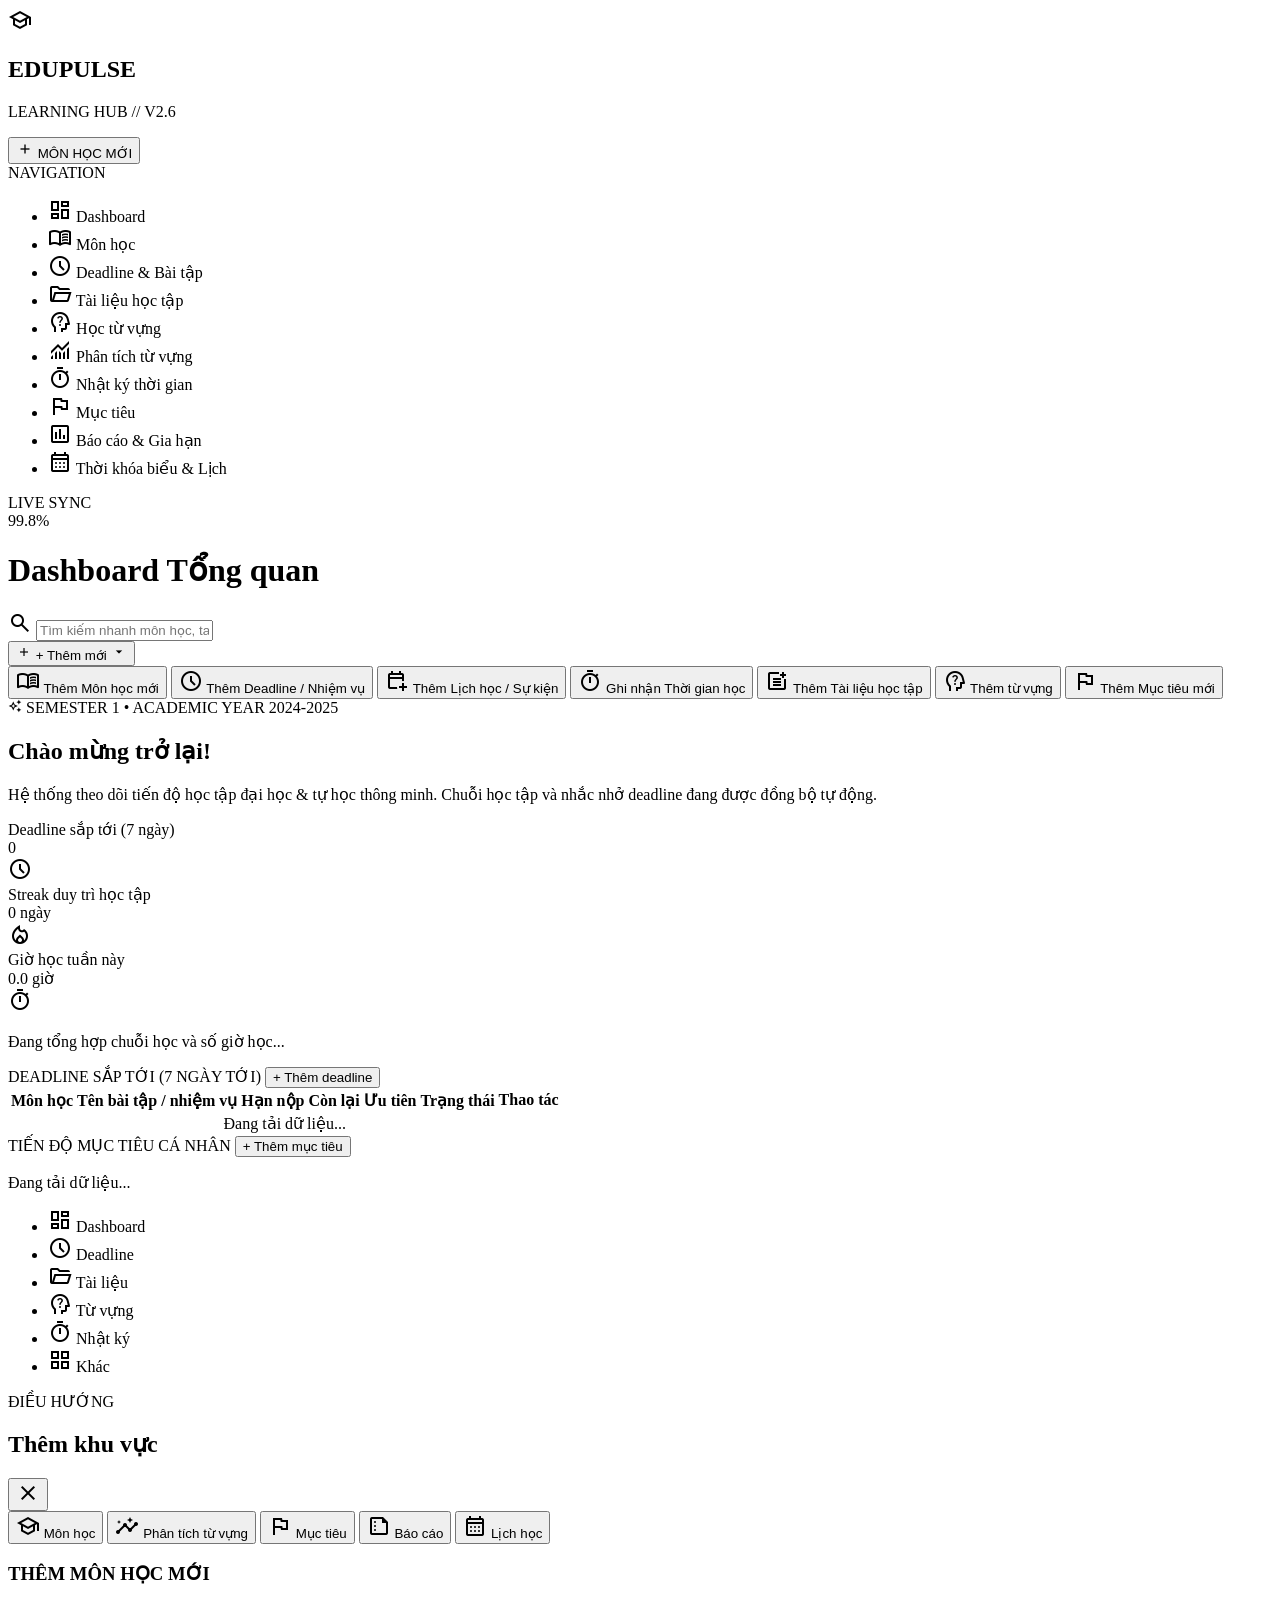
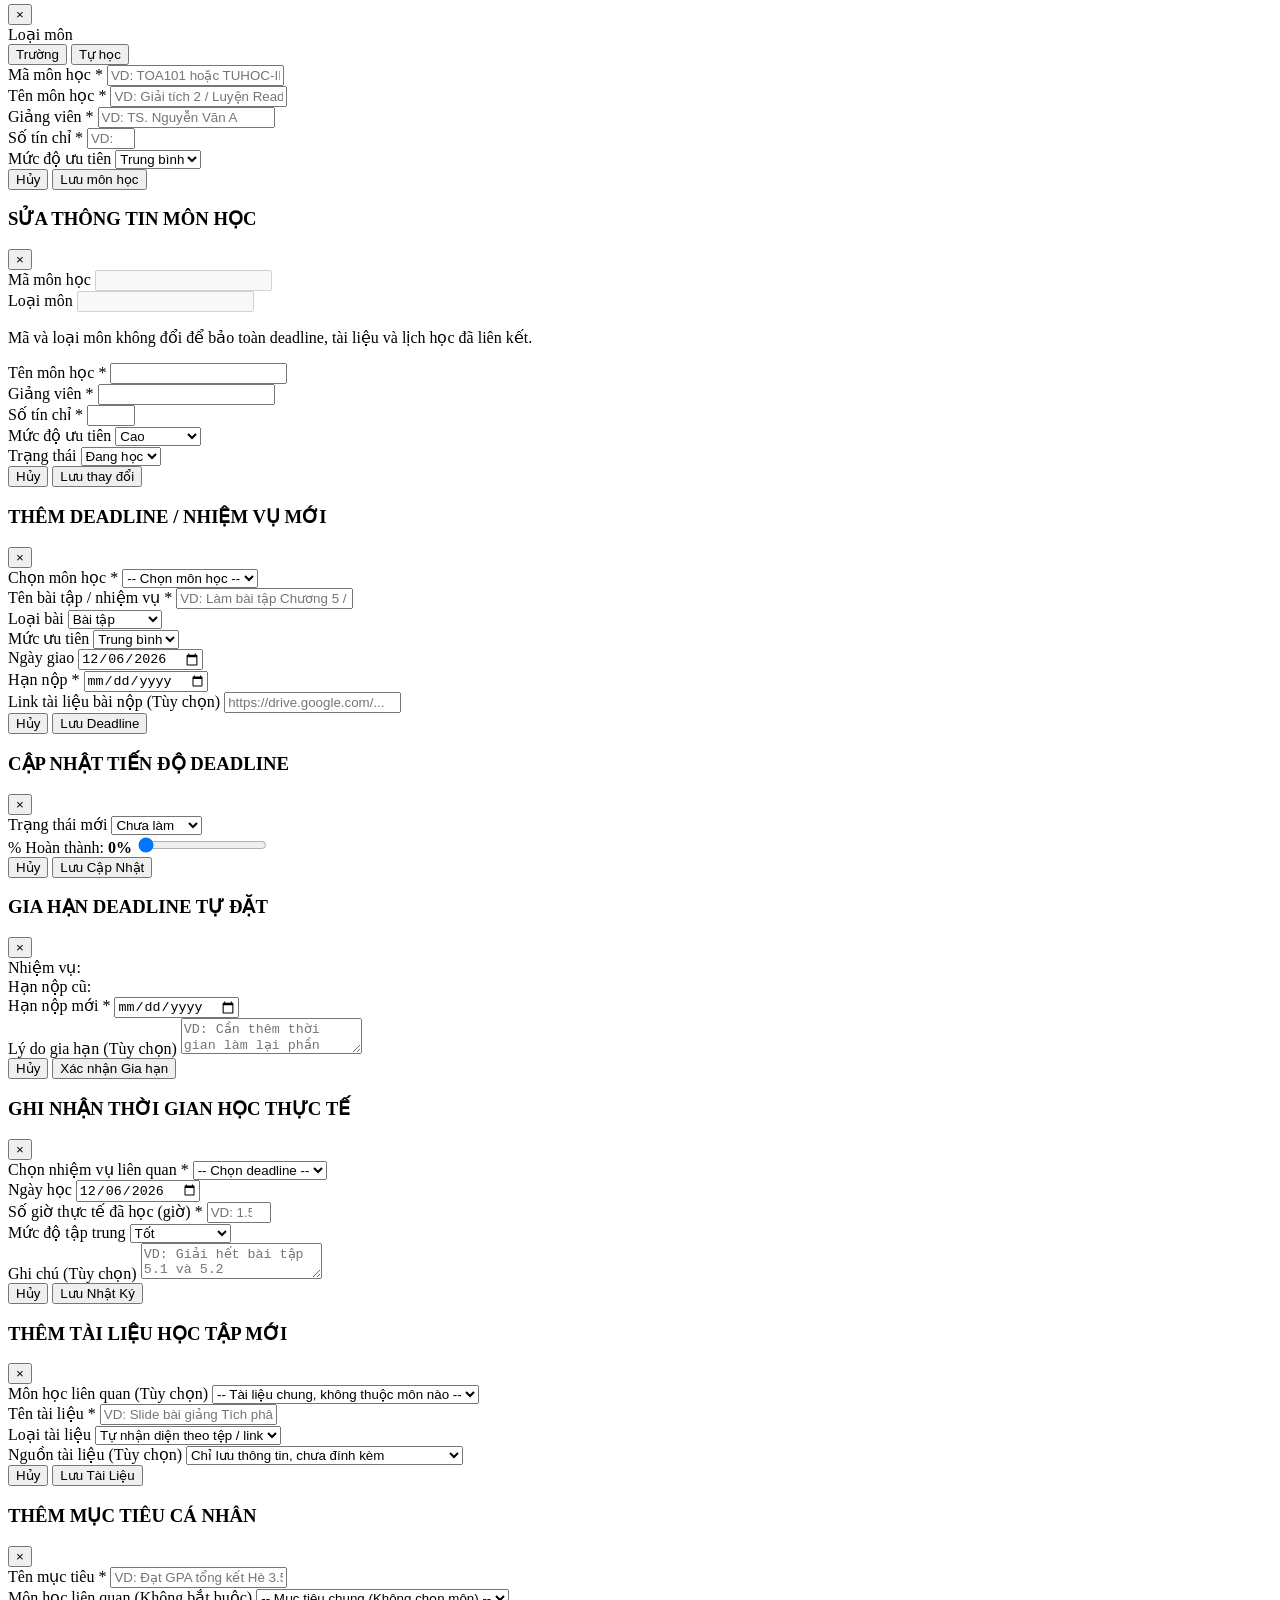
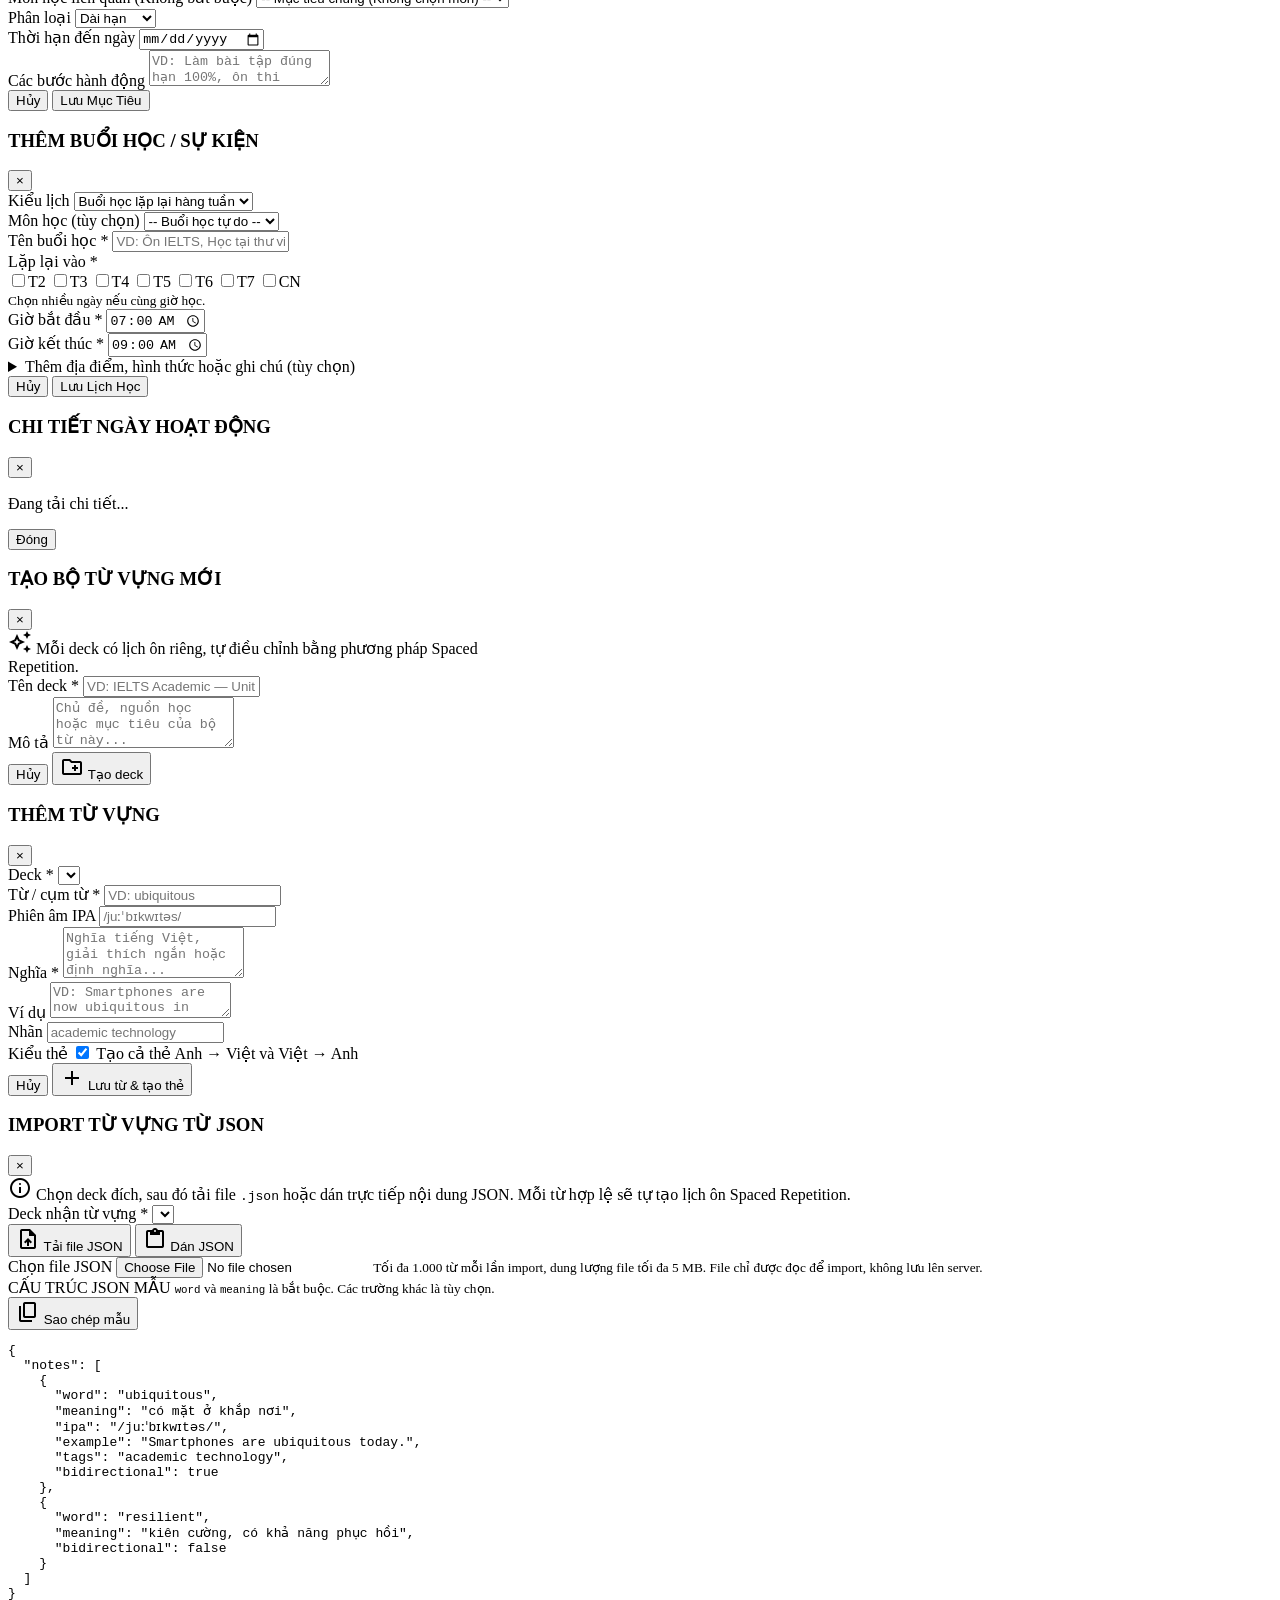
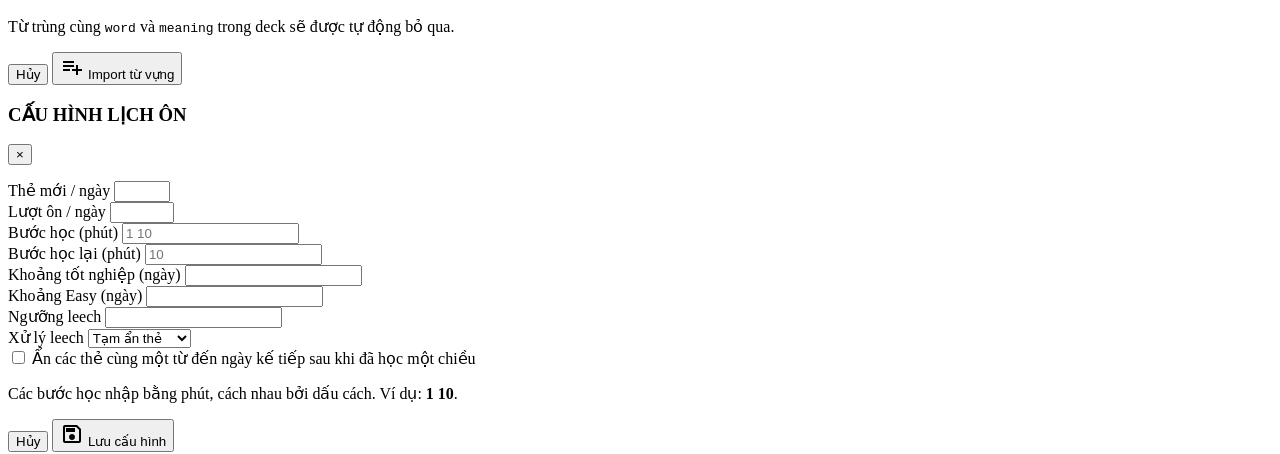
==== frontend/templates/index.html @ 9f2ef917 "feat: simplify weekly schedule planning" ====
<!DOCTYPE html>
<html class="dark" lang="vi">
<head>
  <meta charset="UTF-8">
  <meta name="viewport" content="width=device-width, initial-scale=1.0">
  <meta name="theme-color" content="#02040b">
  <meta name="apple-mobile-web-app-capable" content="yes">
  <title>EduPulse — Learning Hub & Study Manager</title>
  <meta name="description" content="Hệ thống quản lý môn học đại học, tự học, tiến độ deadline và thời khóa biểu thông minh.">

  <link rel="preconnect" href="https://fonts.googleapis.com">
  <link rel="preconnect" href="https://fonts.gstatic.com" crossorigin>
  <link href="https://fonts.googleapis.com/css2?family=Inter:wght@300;400;500;600;700;800&family=JetBrains+Mono:wght@400;500;600;700&display=swap" rel="stylesheet">
  <link href="https://fonts.googleapis.com/css2?family=Material+Symbols+Outlined:opsz,wght,FILL,GRAD@20..48,100..700,0..1,-50..200&display=swap" rel="stylesheet">

  <link rel="stylesheet" href="/static/css/style.css">
</head>
<body>

  <div id="app-container">
    <!-- Sidebar Navigation -->
    <aside class="sidebar">
      <!-- Brand Header -->
      <div class="sidebar-header">
        <div class="brand-badge">
          <span class="material-symbols-outlined">school</span>
        </div>
        <div class="brand-text">
          <h1>EDUPULSE</h1>
          <p>LEARNING HUB // V2.6</p>
        </div>
      </div>

      <!-- Quick Action Button in Sidebar -->
      <button class="sidebar-action-btn" onclick="openModal('modalAddMonHoc')">
        <span class="material-symbols-outlined" style="font-size:18px;">add</span>
        <span>MÔN HỌC MỚI</span>
      </button>

      <div class="nav-section-label">NAVIGATION</div>

      <!-- Navigation List -->
      <ul class="nav-list">
        <li class="nav-item active" data-tab="tab-dashboard">
          <span class="material-symbols-outlined">dashboard</span>
          <span>Dashboard</span>
        </li>
        <li class="nav-item" data-tab="tab-monhoc">
          <span class="material-symbols-outlined">menu_book</span>
          <span>Môn học</span>
        </li>
        <li class="nav-item" data-tab="tab-deadline">
          <span class="material-symbols-outlined">schedule</span>
          <span>Deadline &amp; Bài tập</span>
        </li>
        <li class="nav-item" data-tab="tab-tailieu">
          <span class="material-symbols-outlined">folder_open</span>
          <span>Tài liệu học tập</span>
        </li>
        <li class="nav-item" data-tab="tab-vocab">
          <span class="material-symbols-outlined">psychology_alt</span>
          <span>Học từ vựng</span>
        </li>
        <li class="nav-item" data-tab="tab-vocab-analytics">
          <span class="material-symbols-outlined">monitoring</span>
          <span>Phân tích từ vựng</span>
        </li>
        <li class="nav-item" data-tab="tab-nhatky">
          <span class="material-symbols-outlined">timer</span>
          <span>Nhật ký thời gian</span>
        </li>
        <li class="nav-item" data-tab="tab-muctieu">
          <span class="material-symbols-outlined">flag</span>
          <span>Mục tiêu</span>
        </li>
        <li class="nav-item" data-tab="tab-baocao">
          <span class="material-symbols-outlined">assessment</span>
          <span>Báo cáo &amp; Gia hạn</span>
        </li>
        <li class="nav-item" data-tab="tab-lichhoc">
          <span class="material-symbols-outlined">calendar_month</span>
          <span>Thời khóa biểu &amp; Lịch</span>
        </li>
      </ul>

      <!-- Sidebar Footer Telemetry -->
      <div class="sidebar-footer">
        <div class="telemetry-card">
          <div class="telemetry-status">
            <div class="pulse-dot"></div>
            <span class="telemetry-label">LIVE SYNC</span>
          </div>
          <span class="telemetry-value">99.8%</span>
        </div>
      </div>
    </aside>

    <!-- Main Workspace -->
    <main class="main-wrapper">
      <!-- Top Header -->
      <header class="top-header">
        <div class="header-left">
          <div class="header-title-area">
            <h1 id="page-title">Dashboard Tổng quan</h1>
          </div>
          <div class="header-search-bar">
            <span class="material-symbols-outlined search-icon">search</span>
            <input type="text" id="globalSearchInput" placeholder="Tìm kiếm nhanh môn học, task..." onkeyup="handleGlobalSearch(this.value)">
          </div>
        </div>

        <div class="header-actions">
          <div class="dropdown-quick-add">
            <button class="btn-primary" id="btnToggleQuickAdd" aria-label="Mở menu tạo mới">
              <span class="material-symbols-outlined" style="font-size:16px;">add</span>
              <span>+ Thêm mới</span>
              <span class="material-symbols-outlined" style="font-size:16px;">arrow_drop_down</span>
            </button>
            <div class="quick-menu" id="quickMenu">
              <button onclick="openModal('modalAddMonHoc')">
                <span class="material-symbols-outlined">menu_book</span>
                <span>Thêm Môn học mới</span>
              </button>
              <button onclick="openModal('modalAddDeadline')">
                <span class="material-symbols-outlined">schedule</span>
                <span>Thêm Deadline / Nhiệm vụ</span>
              </button>
              <button onclick="openScheduleModal()">
                <span class="material-symbols-outlined">calendar_add_on</span>
                <span>Thêm Lịch học / Sự kiện</span>
              </button>
              <button onclick="openModal('modalLogTime')">
                <span class="material-symbols-outlined">timer</span>
                <span>Ghi nhận Thời gian học</span>
              </button>
              <button onclick="openModal('modalAddTaiLieu')">
                <span class="material-symbols-outlined">post_add</span>
                <span>Thêm Tài liệu học tập</span>
              </button>
              <button onclick="openVocabAddNote()">
                <span class="material-symbols-outlined">psychology_alt</span>
                <span>Thêm từ vựng</span>
              </button>
              <button onclick="openModal('modalAddMucTieu')">
                <span class="material-symbols-outlined">flag</span>
                <span>Thêm Mục tiêu mới</span>
              </button>
            </div>
          </div>
        </div>
      </header>

      <!-- Page Main Content Area -->
      <div class="page-content">

        <!-- TAB 1: DASHBOARD -->
        <section id="tab-dashboard" class="tab-content active">
          <!-- Hero Welcome Banner -->
          <div class="welcome-hero-banner">
            <div class="welcome-hero-tag">
              <span class="material-symbols-outlined" style="font-size:14px;">auto_awesome</span>
              <span>SEMESTER 1 • ACADEMIC YEAR 2024-2025</span>
            </div>
            <h2 class="welcome-hero-title">Chào mừng trở lại!</h2>
            <p class="welcome-hero-desc">
              Hệ thống theo dõi tiến độ học tập đại học &amp; tự học thông minh. Chuỗi học tập và nhắc nhở deadline đang được đồng bộ tự động.
            </p>
          </div>

          <!-- Warnings & Notifications Container -->
          <div id="dashboardWarnings"></div>

          <!-- Metrics Row -->
          <div class="metrics-row">
            <div class="metric-card">
              <div>
                <div class="metric-label">Deadline sắp tới (7 ngày)</div>
                <div class="metric-value" id="valMetricDeadlines">0</div>
              </div>
              <div class="metric-icon-box metric-icon-cyan">
                <span class="material-symbols-outlined">schedule</span>
              </div>
            </div>

            <div class="metric-card">
              <div>
                <div class="metric-label">Streak duy trì học tập</div>
                <div class="metric-value" id="valMetricStreak">0 ngày</div>
              </div>
              <div class="metric-icon-box metric-icon-rose">
                <span class="material-symbols-outlined">local_fire_department</span>
              </div>
            </div>

            <div class="metric-card">
              <div>
                <div class="metric-label">Giờ học tuần này</div>
                <div class="metric-value" id="valMetricWeeklyHours">0.0 giờ</div>
              </div>
              <div class="metric-icon-box metric-icon-emerald">
                <span class="material-symbols-outlined">timer</span>
              </div>
            </div>
          </div>

          <section class="study-progress-card" id="dashboardStudySummary" aria-live="polite">
            <p class="study-summary-loading">Đang tổng hợp chuỗi học và số giờ học...</p>
          </section>

          <!-- Upcoming Deadlines Table -->
          <div class="card-box">
            <div class="section-title">
              <span>DEADLINE SẮP TỚI (7 NGÀY TỚI)</span>
              <button class="btn-sm" onclick="openModal('modalAddDeadline')">+ Thêm deadline</button>
            </div>
            <div class="table-responsive">
              <table class="data-table">
                <thead>
                  <tr>
                    <th>Môn học</th>
                    <th>Tên bài tập / nhiệm vụ</th>
                    <th>Hạn nộp</th>
                    <th>Còn lại</th>
                    <th>Ưu tiên</th>
                    <th>Trạng thái</th>
                    <th>Thao tác</th>
                  </tr>
                </thead>
                <tbody id="tblDashboardDeadlines">
                  <tr><td colspan="7" style="text-align:center; color:var(--text-muted);">Đang tải dữ liệu...</td></tr>
                </tbody>
              </table>
            </div>
          </div>

          <!-- Active Goals Progress Section -->
          <div class="card-box">
            <div class="section-title">
              <span>TIẾN ĐỘ MỤC TIÊU CÁ NHÂN</span>
              <button class="btn-sm" onclick="openModal('modalAddMucTieu')">+ Thêm mục tiêu</button>
            </div>
            <div id="dashboardGoalsArea">
              <p style="color:var(--text-muted);">Đang tải dữ liệu...</p>
            </div>
          </div>
        </section>


        <!-- TAB 2: MÔN HỌC -->
        <section id="tab-monhoc" class="tab-content" style="display:none;">
          <div class="card-box">
            <div class="section-title">
              <span>DANH SÁCH MÔN HỌC (TRƯỜNG &amp; TỰ HỌC)</span>
              <button class="btn-primary" onclick="openModal('modalAddMonHoc')">
                <span class="material-symbols-outlined" style="font-size:16px;">add</span>
                <span>Thêm Môn học mới</span>
              </button>
            </div>
            <div class="table-search-row">
              <span class="material-symbols-outlined" aria-hidden="true">search</span>
              <input
                id="subjectSearch"
                type="search"
                autocomplete="off"
                placeholder="Tìm theo mã, tên môn, giảng viên hoặc nguồn học..."
                aria-label="Tìm kiếm môn học"
                oninput="filterMonHocTable()"
              >
              <button class="table-search-clear" type="button" aria-label="Xóa tìm kiếm môn học" onclick="clearMonHocSearch()">×</button>
              <span class="table-search-count" id="subjectSearchCount" aria-live="polite"></span>
            </div>
            <div class="table-responsive">
              <table class="data-table">
                <thead>
                  <tr>
                    <th>Mã môn</th>
                    <th>Tên môn</th>
                    <th>Loại môn</th>
                    <th>Giảng viên / Nguồn học</th>
                    <th>Số tín chỉ</th>
                    <th>Mức ưu tiên</th>
                    <th>Trạng thái</th>
                    <th>Thao tác</th>
                  </tr>
                </thead>
                <tbody id="tblMonHoc">
                  <tr><td colspan="8" style="text-align:center; color:var(--text-muted);">Đang tải dữ liệu...</td></tr>
                </tbody>
              </table>
            </div>
          </div>
        </section>


        <!-- TAB 3: DEADLINE -->
        <section id="tab-deadline" class="tab-content" style="display:none;">
          <div class="card-box">
            <div class="section-title">
              <span>TẤT CẢ DEADLINE &amp; NHIỆM VỤ</span>
              <button class="btn-primary" onclick="openModal('modalAddDeadline')">
                <span class="material-symbols-outlined" style="font-size:16px;">add</span>
                <span>Thêm Deadline mới</span>
              </button>
            </div>
            <div class="table-responsive">
              <table class="data-table">
                <thead>
                  <tr>
                    <th>Mã task</th>
                    <th>Môn học</th>
                    <th>Tên bài tập</th>
                    <th>Hạn nộp</th>
                    <th>Còn lại</th>
                    <th>Ưu tiên</th>
                    <th>Đặt bởi</th>
                    <th>Tiến độ</th>
                    <th>Trạng thái</th>
                    <th>Thao tác</th>
                  </tr>
                </thead>
                <tbody id="tblAllDeadlines">
                  <tr><td colspan="10" style="text-align:center; color:var(--text-muted);">Đang tải dữ liệu...</td></tr>
                </tbody>
              </table>
            </div>
          </div>
        </section>


        <!-- TAB 4: TÀI LIỆU -->
        <section id="tab-tailieu" class="tab-content" style="display:none;">
          <div class="card-box">
            <div class="section-title">
              <span>KHO TÀI LIỆU HỌC TẬP</span>
              <button class="btn-primary" onclick="openModal('modalAddTaiLieu')">
                <span class="material-symbols-outlined" style="font-size:16px;">add</span>
                <span>Thêm Tài liệu mới</span>
              </button>
            </div>
            <div class="table-search-row">
              <span class="material-symbols-outlined" aria-hidden="true">search</span>
              <input
                id="materialSearch"
                type="search"
                autocomplete="off"
                placeholder="Tìm tên tài liệu, môn học, loại hoặc link..."
                aria-label="Tìm kiếm tài liệu học tập"
                oninput="filterTaiLieuTable()"
              >
              <button class="table-search-clear" type="button" aria-label="Xóa tìm kiếm tài liệu" onclick="clearTaiLieuSearch()">×</button>
              <span class="table-search-count" id="materialSearchCount" aria-live="polite"></span>
            </div>
            <div class="table-responsive">
              <table class="data-table">
                <thead>
                  <tr>
                    <th>Mã TL</th>
                    <th>Môn học</th>
                    <th>Tên tài liệu</th>
                    <th>Loại</th>
                    <th>Tệp / Link</th>
                    <th>Ngày thêm</th>
                    <th>Gợi ý ôn tập</th>
                    <th>Thao tác</th>
                  </tr>
                </thead>
                <tbody id="tblTaiLieu">
                  <tr><td colspan="8" style="text-align:center; color:var(--text-muted);">Đang tải dữ liệu...</td></tr>
                </tbody>
              </table>
            </div>
          </div>
        </section>


        <!-- TAB 5: HỌC TỪ VỰNG SPACED REPETITION -->
        <section id="tab-vocab" class="tab-content" style="display:none;">
          <div class="vocab-hero">
            <div>
              <div class="vocab-eyebrow">
                <span class="material-symbols-outlined">neurology</span>
                SPACED REPETITION ENGINE
              </div>
              <h2>Ghi nhớ đúng lúc, không học vẹt.</h2>
              <p>Tạo bộ từ, học bằng flashcard hai chiều và để lịch ôn tự điều chỉnh theo mức độ bạn nhớ.</p>
            </div>
            <div class="vocab-toolbar">
              <button class="btn-secondary" onclick="openModal('modalCreateVocabDeck')">
                <span class="material-symbols-outlined">create_new_folder</span>
                <span>Tạo deck</span>
              </button>
              <button class="btn-secondary" onclick="switchTab('tab-vocab-analytics')">
                <span class="material-symbols-outlined">monitoring</span>
                <span>Phân tích</span>
              </button>
              <button class="btn-secondary" onclick="openVocabJsonImport()">
                <span class="material-symbols-outlined">upload_file</span>
                <span>Import JSON</span>
              </button>
              <button class="btn-primary" onclick="openVocabAddNote()">
                <span class="material-symbols-outlined">add</span>
                <span>Thêm từ</span>
              </button>
            </div>
          </div>

          <div class="vocab-workspace">
            <section class="card-box vocab-decks-panel">
              <div class="section-title">
                <span>BỘ TỪ VỰNG CỦA BẠN</span>
                <span class="vocab-live-dot"><i></i> Đồng bộ lịch ôn</span>
              </div>
              <div id="vocabDeckList" class="vocab-deck-list">
                <p class="vocab-empty">Đang tải bộ từ vựng...</p>
              </div>
            </section>

            <section id="vocabStudyPanel" class="card-box vocab-study-panel" style="display:none;">
              <div class="section-title">
                <div>
                  <span>PHIÊN HỌC TẬP TRUNG</span>
                  <small id="vocabStudyDeckName"></small>
                </div>
                <div class="vocab-study-actions">
                  <span id="vocabRemaining" class="vocab-remaining"></span>
                  <button class="btn-sm" onclick="endVocabSession()">
                    <span class="material-symbols-outlined">close</span> Kết thúc
                  </button>
                </div>
              </div>
              <div id="vocabStudyCard" class="vocab-study-card"></div>
              <p class="vocab-keyboard-hint"><kbd>Space</kbd> hiện đáp án · <kbd>1</kbd> Again · <kbd>2</kbd> Hard · <kbd>3</kbd> Good · <kbd>4</kbd> Easy</p>
            </section>
          </div>

          <section id="vocabDetailPanel" class="card-box vocab-detail-panel" style="display:none;">
            <div class="section-title vocab-detail-heading">
              <span id="vocabDetailTitle">THẺ TRONG DECK</span>
              <div class="vocab-detail-actions">
                <button class="btn-sm" onclick="showVocabStats()">
                  <span class="material-symbols-outlined">insights</span> Thống kê
                </button>
                <button class="btn-sm" onclick="openVocabConfig()">
                  <span class="material-symbols-outlined">tune</span> Cấu hình
                </button>
              </div>
            </div>
            <div class="vocab-search-row">
              <span class="material-symbols-outlined">search</span>
              <input id="vocabSearch" class="form-control" type="search" placeholder="Tìm theo từ, nghĩa hoặc nhãn..." oninput="debouncedVocabBrowse()">
            </div>
            <div id="vocabStats" class="vocab-stats" style="display:none;"></div>
            <div class="table-responsive">
              <table class="data-table vocab-table">
                <thead>
                  <tr>
                    <th>Từ &amp; nghĩa</th>
                    <th>Chiều thẻ</th>
                    <th>Trạng thái</th>
                    <th>Ease</th>
                    <th>Khoảng cách</th>
                    <th>Ôn lại</th>
                    <th>Thao tác</th>
                  </tr>
                </thead>
                <tbody id="tblVocabCards">
                  <tr><td colspan="7" style="text-align:center; color:var(--text-muted);">Chọn một deck để xem thẻ.</td></tr>
                </tbody>
              </table>
            </div>
          </section>
        </section>


        <!-- TAB 6: PHÂN TÍCH TIẾN ĐỘ TỪ VỰNG -->
        <section id="tab-vocab-analytics" class="tab-content" style="display:none;">
          <div class="vocab-analytics-header">
            <div>
              <div class="vocab-eyebrow">
                <span class="material-symbols-outlined">monitoring</span>
                LEARNING INTELLIGENCE
              </div>
              <h2>Phân tích tiến độ học từ vựng</h2>
              <p>Theo dõi chất lượng ghi nhớ, khối lượng ôn sắp tới và các từ cần ưu tiên xử lý.</p>
            </div>
            <div class="analytics-controls">
              <label for="vocabAnalyticsDeck">Phạm vi dữ liệu</label>
              <select id="vocabAnalyticsDeck" class="form-control" onchange="renderVocabAnalytics()">
                <option value="">Tất cả deck</option>
              </select>
              <button class="btn-sm" onclick="renderVocabAnalytics()" aria-label="Làm mới phân tích">
                <span class="material-symbols-outlined">refresh</span>
              </button>
            </div>
          </div>
          <div id="vocabAnalyticsContent" class="vocab-analytics-content" aria-live="polite">
            <div class="analytics-loading">Đang tổng hợp tiến độ học tập...</div>
          </div>
        </section>


        <!-- TAB 5: NHẬT KÝ THỜI GIAN -->
        <section id="tab-nhatky" class="tab-content" style="display:none;">
          <div class="card-box">
            <div class="section-title">
              <span>LỊCH SỬ GHI NHẬN THỜI GIAN HỌC THỰC TẾ</span>
              <button class="btn-primary" onclick="openModal('modalLogTime')">
                <span class="material-symbols-outlined" style="font-size:16px;">add</span>
                <span>Ghi nhận Giờ học mới</span>
              </button>
            </div>
            <section class="time-log-summary" id="timeLogStudySummary" aria-live="polite">
              <p class="study-summary-loading">Đang tổng hợp thời lượng học...</p>
            </section>
            <div class="table-responsive">
              <table class="data-table">
                <thead>
                  <tr>
                    <th>Mã log</th>
                    <th>Ngày học</th>
                    <th>Môn học</th>
                    <th>Nhiệm vụ</th>
                    <th>Giờ học</th>
                    <th>Độ tập trung</th>
                    <th>Ghi chú</th>
                  </tr>
                </thead>
                <tbody id="tblNhatKy">
                  <tr><td colspan="7" style="text-align:center; color:var(--text-muted);">Đang tải dữ liệu...</td></tr>
                </tbody>
              </table>
            </div>
          </div>
        </section>


        <!-- TAB 6: MỤC TIÊU -->
        <section id="tab-muctieu" class="tab-content" style="display:none;">
          <div class="card-box">
            <div class="section-title">
              <span>DANH SÁCH MỤC TIÊU CÁ NHÂN</span>
              <button class="btn-primary" onclick="openModal('modalAddMucTieu')">
                <span class="material-symbols-outlined" style="font-size:16px;">add</span>
                <span>Thêm Mục tiêu mới</span>
              </button>
            </div>
            <div class="table-responsive">
              <table class="data-table">
                <thead>
                  <tr>
                    <th>Mã MT</th>
                    <th>Tên mục tiêu</th>
                    <th>Loại môn liên quan</th>
                    <th>Phân loại</th>
                    <th>Thời hạn</th>
                    <th>Các bước hành động</th>
                    <th>Tiến độ</th>
                    <th>Trạng thái</th>
                  </tr>
                </thead>
                <tbody id="tblMucTieu">
                  <tr><td colspan="8" style="text-align:center; color:var(--text-muted);">Đang tải dữ liệu...</td></tr>
                </tbody>
              </table>
            </div>
          </div>
        </section>


        <!-- TAB 7: BÁO CÁO & LỊCH SỬ GIA HẠN -->
        <section id="tab-baocao" class="tab-content" style="display:none;">
          <!-- Mobile Notification Panel -->
          <div class="card-box" style="background:rgba(37,99,235,0.06); border-color:rgba(37,99,235,0.3);">
            <div class="section-title" style="color:var(--primary-cyan);">
              <span>KÊNH GỬI THÔNG BÁO PUSH VỀ ĐIỆN THOẠI (NTFY.SH)</span>
              <button class="btn-primary" onclick="testMobilePushNotification()">
                <span class="material-symbols-outlined" style="font-size:16px;">send</span>
                <span>Gửi thử đến Phone</span>
              </button>
            </div>
            <div style="font-size:13px; color:var(--text-body); line-height:1.6;">
              <p>Ứng dụng tự động đẩy thông báo bài tập, nhắc giờ học &amp; deadline trực tiếp về điện thoại iOS/Android qua kênh <strong>ntfy.sh</strong>.</p>
              <div style="margin-top:12px; display:flex; gap:12px; align-items:center; flex-wrap:wrap;">
                <div><strong>Kênh (Topic) hiện tại:</strong> <code id="txtNtfyTopic" style="background:rgba(0,0,0,0.6); padding:4px 10px; border-radius:6px; border:1px solid rgba(34,211,238,0.3); color:var(--primary-cyan);">dung-hoctap-nhacnho-9f3k2xq8</code></div>
                <a id="linkNtfySubscribe" href="https://ntfy.sh/dung-hoctap-nhacnho-9f3k2xq8" target="_blank" class="btn-sm" style="color:var(--primary-cyan); text-decoration:none; display:inline-flex; align-items:center; gap:4px;">
                  <span class="material-symbols-outlined" style="font-size:14px;">open_in_new</span>
                  <span>Mở link Subscribe trên Phone</span>
                </a>
              </div>
              <div style="margin-top:14px; display:flex; gap:8px; flex-wrap:wrap;">
                <button class="btn-primary" onclick="forceRemindNow()" style="background:linear-gradient(135deg,#dc2626,#991b1b); border:none; box-shadow:0 0 15px rgba(220,38,38,0.4);">
                  <span class="material-symbols-outlined" style="font-size:16px;">notification_important</span>
                  <span>Nhắc Ngay (0-2 ngày trước hạn)</span>
                </button>
                <button class="btn-sm" onclick="triggerUCNotification('uc13')">Test UC13 (Deadline)</button>
                <button class="btn-sm" onclick="triggerUCNotification('uc14')">Test UC14 (Log Giờ)</button>
                <button class="btn-sm" onclick="triggerUCNotification('uc15')">Test UC15 (Quá Tải)</button>
                <button class="btn-sm" onclick="triggerUCNotification('uc10')">Test UC10 (Spaced Rep)</button>
                <button class="btn-sm" onclick="triggerUCNotification('uc16')">Test UC16 (Báo Cáo Tuần)</button>
              </div>
              <div style="margin-top:12px; font-size:12px; color:rgba(255,255,255,0.4); background:rgba(0,0,0,0.3); padding:8px 12px; border-radius:8px; border:1px solid var(--border-color);">
                Lưu ý: Thông báo tự động được gửi lúc <strong>07:00, 13:00, 19:00, 01:00</strong>. Bấm <strong>"Nhắc Ngay"</strong> để kích hoạt quét tức thì.
              </div>
            </div>
          </div>

          <div class="card-box">
            <div class="section-title">BÁO CÁO BÀI HỌC TUẦN TỰ ĐỘNG (UC16)</div>
            <div id="weeklyReportContainer" style="padding:4px 0;">
              <p style="color:var(--text-muted);">Đang tổng hợp báo cáo...</p>
            </div>
          </div>

          <div class="card-box">
            <div class="section-title">LỊCH SỬ GIA HẠN DEADLINE TỰ ĐẶT (AUDIT LOG - UC07)</div>
            <div class="table-responsive">
              <table class="data-table">
                <thead>
                  <tr>
                    <th>Mã gia hạn</th>
                    <th>Bài tập</th>
                    <th>Hạn cũ</th>
                    <th>Hạn mới</th>
                    <th>Ngày gia hạn</th>
                    <th>Lý do</th>
                  </tr>
                </thead>
                <tbody id="tblLichSuGiaHan">
                  <tr><td colspan="6" style="text-align:center; color:var(--text-muted);">Đang tải dữ liệu...</td></tr>
                </tbody>
              </table>
            </div>
          </div>
        </section>

        <!-- TAB 8: THỜI KHÓA BIỂU & LỊCH HỌC (UC19 - UC26) -->
        <section id="tab-lichhoc" class="tab-content" style="display:none;">
          <!-- Legend Pin Point & Toolbar Header -->
          <div class="card-box" style="margin-bottom:16px;">
            <div style="display:flex; justify-content:space-between; align-items:center; flex-wrap:wrap; gap:12px;">
              <div style="display:flex; align-items:center; gap:8px;">
                <button class="btn-sm" id="btnCalendarViewWeek" onclick="switchCalendarViewMode('week')" style="background:var(--primary-cyan); color:#020205; font-weight:700;">View Tuần</button>
                <button class="btn-sm" id="btnCalendarViewMonth" onclick="switchCalendarViewMode('month')">View Tháng</button>
                <div style="margin-left:12px; font-weight:700; font-size:14px; font-family:var(--font-mono); color:#ffffff;" id="txtCalendarPeriodRange">Tuần hiện tại</div>
              </div>
              <div style="display:flex; align-items:center; gap:8px;">
                <button class="btn-sm" onclick="navigateCalendarPeriod(-1)">&lt; Trước</button>
                <button class="btn-sm" onclick="navigateCalendarPeriod(0)">Hôm nay</button>
                <button class="btn-sm" onclick="navigateCalendarPeriod(1)">Sau &gt;</button>
                <button class="btn-primary" onclick="openScheduleModal()" style="margin-left:8px;">
                  <span class="material-symbols-outlined" style="font-size:16px;">add</span>
                  <span>Thêm buổi học</span>
                </button>
              </div>
            </div>

            <!-- Pin Point Color Legend Bar -->
            <div style="margin-top:14px; padding-top:14px; border-top:1px solid var(--border-color); display:flex; gap:18px; flex-wrap:wrap; font-size:12px; font-family:var(--font-mono); color:rgba(255,255,255,0.7);">
              <div style="display:flex; align-items:center; gap:6px;">
                <span style="width:10px; height:10px; border-radius:50%; background:#38bdf8; display:inline-block; box-shadow:0 0 8px rgba(56,189,248,0.6);"></span>
                <span>Lịch học cố định (Xanh Sky)</span>
              </div>
              <div style="display:flex; align-items:center; gap:6px;">
                <span style="width:10px; height:10px; border-radius:50%; background:#f43f5e; display:inline-block; box-shadow:0 0 8px rgba(244,63,94,0.6);"></span>
                <span>Deadline Cao (Đỏ Rose)</span>
              </div>
              <div style="display:flex; align-items:center; gap:6px;">
                <span style="width:10px; height:10px; border-radius:50%; background:#fb923c; display:inline-block; box-shadow:0 0 8px rgba(251,146,60,0.6);"></span>
                <span>Deadline TB/Thấp (Cam Amber)</span>
              </div>
              <div style="display:flex; align-items:center; gap:6px;">
                <span style="width:10px; height:10px; border-radius:50%; background:#a855f7; display:inline-block; box-shadow:0 0 8px rgba(168,85,247,0.6);"></span>
                <span>Sự kiện 1 lần (Tím Purple)</span>
              </div>
            </div>
          </div>

          <!-- Main Calendar Render Grid -->
          <section class="schedule-week-summary" id="scheduleWeekSummary" aria-live="polite">
            <span class="material-symbols-outlined">event_available</span>
            <p>Đang tổng hợp nhịp học trong tuần...</p>
          </section>

          <div class="card-box" style="padding:16px;">
            <div id="calendarViewContainer">
              <p style="text-align:center; padding:20px; color:var(--text-muted);">Đang tải lịch học &amp; deadline...</p>
            </div>
          </div>
        </section>

      </div>
    </main>

    <!-- Mobile Bottom Navigation Bar -->
    <nav class="mobile-bottom-nav">
      <ul class="mobile-bottom-nav-list">
        <li class="mobile-nav-item active" data-tab="tab-dashboard">
          <span class="material-symbols-outlined">dashboard</span>
          <span>Dashboard</span>
        </li>
        <li class="mobile-nav-item" data-tab="tab-deadline">
          <span class="material-symbols-outlined">schedule</span>
          <span>Deadline</span>
        </li>
        <li class="mobile-nav-item" data-tab="tab-tailieu">
          <span class="material-symbols-outlined">folder_open</span>
          <span>Tài liệu</span>
        </li>
        <li class="mobile-nav-item" data-tab="tab-vocab">
          <span class="material-symbols-outlined">psychology_alt</span>
          <span>Từ vựng</span>
        </li>
        <li class="mobile-nav-item" data-tab="tab-nhatky">
          <span class="material-symbols-outlined">timer</span>
          <span>Nhật ký</span>
        </li>
        <li class="mobile-nav-item mobile-more-trigger" id="btnMobileMore" role="button" tabindex="0" aria-expanded="false" aria-controls="mobileMoreSheet">
          <span class="material-symbols-outlined">grid_view</span>
          <span>Khác</span>
        </li>
      </ul>
    </nav>

    <div class="mobile-more-backdrop" id="mobileMoreBackdrop" aria-hidden="true" onclick="toggleMobileMoreMenu(false)"></div>
    <section class="mobile-more-sheet" id="mobileMoreSheet" aria-label="Các khu vực khác">
      <div class="mobile-more-sheet-header">
        <div>
          <p class="mobile-sheet-kicker">ĐIỀU HƯỚNG</p>
          <h2>Thêm khu vực</h2>
        </div>
        <button class="btn-icon" type="button" aria-label="Đóng menu" onclick="toggleMobileMoreMenu(false)">
          <span class="material-symbols-outlined">close</span>
        </button>
      </div>
      <div class="mobile-more-grid">
        <button type="button" onclick="mobileSwitchTab('tab-monhoc')">
          <span class="material-symbols-outlined">school</span>
          <span>Môn học</span>
        </button>
        <button type="button" onclick="mobileSwitchTab('tab-vocab-analytics')">
          <span class="material-symbols-outlined">insights</span>
          <span>Phân tích từ vựng</span>
        </button>
        <button type="button" onclick="mobileSwitchTab('tab-muctieu')">
          <span class="material-symbols-outlined">flag</span>
          <span>Mục tiêu</span>
        </button>
        <button type="button" onclick="mobileSwitchTab('tab-baocao')">
          <span class="material-symbols-outlined">summarize</span>
          <span>Báo cáo</span>
        </button>
        <button type="button" onclick="mobileSwitchTab('tab-lichhoc')">
          <span class="material-symbols-outlined">calendar_month</span>
          <span>Lịch học</span>
        </button>
      </div>
    </section>
  </div>


  <!-- ==========================================================================
       MODAL OVERLAYS (FUTURISTIC DARK GLASS DIALOGS)
       ========================================================================== -->

  <!-- 1. MODAL: THÊM MÔN HỌC MỚI (UC01 & UC02) -->
  <div class="modal-overlay" id="modalAddMonHoc">
    <div class="modal-card">
      <div class="modal-header">
        <h3>THÊM MÔN HỌC MỚI</h3>
        <button class="modal-close" onclick="closeModal('modalAddMonHoc')">&times;</button>
      </div>
      <div class="modal-body">
        <div class="form-group">
          <label>Loại môn</label>
          <div class="toggle-group">
            <button type="button" class="toggle-btn active" id="btnToggleTruong" onclick="setMonHocType('Truong')">Trường</button>
            <button type="button" class="toggle-btn" id="btnToggleTuHoc" onclick="setMonHocType('Tu_hoc')">Tự học</button>
          </div>
        </div>

        <div class="form-group">
          <label>Mã môn học *</label>
          <input type="text" id="inputMonMa" class="form-control" placeholder="VD: TOA101 hoặc TUHOC-IELTS">
        </div>

        <div class="form-group">
          <label>Tên môn học *</label>
          <input type="text" id="inputMonTen" class="form-control" placeholder="VD: Giải tích 2 / Luyện Reading IELTS">
        </div>

        <!-- Group trường -->
        <div id="groupFieldTruong" class="form-row">
          <div class="form-group">
            <label>Giảng viên *</label>
            <input type="text" id="inputMonGiangVien" class="form-control" placeholder="VD: TS. Nguyễn Văn A">
          </div>
          <div class="form-group">
            <label>Số tín chỉ *</label>
            <input type="number" id="inputMonTinChi" class="form-control" placeholder="VD: 3" min="1" max="10">
          </div>
        </div>

        <!-- Group tự học -->
        <div id="groupFieldTuHoc" class="form-group" style="display:none;">
          <label>Nguồn học *</label>
          <input type="text" id="inputMonNguonHoc" class="form-control" placeholder="VD: Udemy, Sách Cambridge 17, Coursera...">
        </div>

        <div class="form-group">
          <label>Mức độ ưu tiên</label>
          <select id="inputMonUuTien" class="form-control">
            <option value="Cao">Cao</option>
            <option value="Trung_binh" selected>Trung bình</option>
            <option value="Thap">Thấp</option>
          </select>
        </div>

        <div id="groupCheckboxGoal" class="form-group" style="display:none;">
          <label style="display:flex; align-items:center; gap:8px; cursor:pointer;">
            <input type="checkbox" id="chkCreateGoal" checked>
            <span style="color:var(--text-body);">Tạo mục tiêu tương ứng cho môn tự học này</span>
          </label>
        </div>
      </div>
      <div class="modal-footer">
        <button class="btn-secondary" onclick="closeModal('modalAddMonHoc')">Hủy</button>
        <button class="btn-primary" onclick="submitAddMonHoc()">Lưu môn học</button>
      </div>
    </div>
  </div>


  <!-- 2. MODAL: SỬA MÔN HỌC -->
  <div class="modal-overlay" id="modalEditMonHoc">
    <div class="modal-card">
      <div class="modal-header">
        <h3>SỬA THÔNG TIN MÔN HỌC</h3>
        <button class="modal-close" onclick="closeModal('modalEditMonHoc')">&times;</button>
      </div>
      <div class="modal-body">
        <input type="hidden" id="hdnEditMonHocMa">
        <div class="form-row">
          <div class="form-group">
            <label>Mã môn học</label>
            <input type="text" id="inputEditMonMa" class="form-control" disabled>
          </div>
          <div class="form-group">
            <label>Loại môn</label>
            <input type="text" id="inputEditMonLoai" class="form-control" disabled>
          </div>
        </div>
        <p class="form-hint">Mã và loại môn không đổi để bảo toàn deadline, tài liệu và lịch học đã liên kết.</p>
        <div class="form-group">
          <label>Tên môn học *</label>
          <input type="text" id="inputEditMonTen" class="form-control">
        </div>
        <div id="groupEditMonTruong" class="form-row">
          <div class="form-group">
            <label>Giảng viên *</label>
            <input type="text" id="inputEditMonGiangVien" class="form-control">
          </div>
          <div class="form-group">
            <label>Số tín chỉ *</label>
            <input type="number" id="inputEditMonTinChi" class="form-control" min="1" max="10">
          </div>
        </div>
        <div id="groupEditMonTuHoc" class="form-group" style="display:none;">
          <label>Nguồn học *</label>
          <input type="text" id="inputEditMonNguonHoc" class="form-control">
        </div>
        <div class="form-row">
          <div class="form-group">
            <label>Mức độ ưu tiên</label>
            <select id="inputEditMonUuTien" class="form-control">
              <option value="Cao">Cao</option>
              <option value="Trung_binh">Trung bình</option>
              <option value="Thap">Thấp</option>
            </select>
          </div>
          <div class="form-group">
            <label>Trạng thái</label>
            <select id="inputEditMonTrangThai" class="form-control">
              <option value="Dang_hoc">Đang học</option>
              <option value="Da_xong">Đã xong</option>
            </select>
          </div>
        </div>
      </div>
      <div class="modal-footer">
        <button class="btn-secondary" onclick="closeModal('modalEditMonHoc')">Hủy</button>
        <button class="btn-primary" onclick="submitEditMonHoc()">Lưu thay đổi</button>
      </div>
    </div>
  </div>


  <!-- 3. MODAL: THÊM DEADLINE MỚI (UC04 & UC05) -->
  <div class="modal-overlay" id="modalAddDeadline">
    <div class="modal-card">
      <div class="modal-header">
        <h3>THÊM DEADLINE / NHIỆM VỤ MỚI</h3>
        <button class="modal-close" onclick="closeModal('modalAddDeadline')">&times;</button>
      </div>
      <div class="modal-body">
        <div class="form-group">
          <label>Chọn môn học *</label>
          <select id="selectDeadlineMonHoc" class="form-control" onchange="onDeadlineSubjectChange()">
            <option value="">-- Chọn môn học --</option>
          </select>
        </div>

        <div class="form-group">
          <label>Tên bài tập / nhiệm vụ *</label>
          <input type="text" id="inputDeadlineTen" class="form-control" placeholder="VD: Làm bài tập Chương 5 / Giải 3 đề Listening">
        </div>

        <div class="form-row">
          <div class="form-group">
            <label>Loại bài</label>
            <select id="selectDeadlineLoai" class="form-control">
              <option value="Bai_tap">Bài tập</option>
              <option value="Kiem_tra">Kiểm tra</option>
              <option value="Do_an">Đồ án</option>
              <option value="Thuyet_trinh">Thuyết trình</option>
            </select>
          </div>
          <div class="form-group">
            <label>Mức ưu tiên</label>
            <select id="selectDeadlineUuTien" class="form-control">
              <option value="Cao">Cao</option>
              <option value="Trung_binh" selected>Trung bình</option>
              <option value="Thap">Thấp</option>
            </select>
          </div>
        </div>

        <div class="form-row">
          <div class="form-group">
            <label>Ngày giao</label>
            <input type="date" id="inputDeadlineNgayGiao" class="form-control">
          </div>
          <div class="form-group">
            <label>Hạn nộp *</label>
            <input type="date" id="inputDeadlineHanNop" class="form-control">
          </div>
        </div>

        <!-- Hidden mandatory field for Tu_dat deadlines -->
        <div id="groupDeadlineOutput" class="form-group" style="display:none;">
          <label>Output mong muốn * (Bắt buộc với môn Tự học)</label>
          <textarea id="inputDeadlineOutput" class="form-control" rows="2" placeholder="VD: Đạt tối thiểu 7.5/9.0 từng bài test và nạp 20 từ vựng"></textarea>
          <div style="font-size:11px; color:var(--primary-cyan); margin-top:4px;">* Trường này bắt buộc vì bạn tự đặt deadline cho bản thân</div>
        </div>

        <div class="form-group">
          <label>Link tài liệu bài nộp (Tùy chọn)</label>
          <input type="url" id="inputDeadlineLink" class="form-control" placeholder="https://drive.google.com/...">
        </div>
      </div>
      <div class="modal-footer">
        <button class="btn-secondary" onclick="closeModal('modalAddDeadline')">Hủy</button>
        <button class="btn-primary" onclick="submitAddDeadline()">Lưu Deadline</button>
      </div>
    </div>
  </div>


  <!-- 3. MODAL: CẬP NHẬT TRẠNG THÁI & OUTPUT (UC06 & UC08) -->
  <div class="modal-overlay" id="modalUpdateStatus">
    <div class="modal-card">
      <div class="modal-header">
        <h3 id="lblUpdateStatusTitle">CẬP NHẬT TIẾN ĐỘ DEADLINE</h3>
        <button class="modal-close" onclick="closeModal('modalUpdateStatus')">&times;</button>
      </div>
      <div class="modal-body">
        <input type="hidden" id="hdnUpdateDeadlineId">
        
        <div class="form-group">
          <label>Trạng thái mới</label>
          <select id="selectUpdateStatus" class="form-control" onchange="onStatusSelectChange()">
            <option value="Chua_lam">Chưa làm</option>
            <option value="Dang_lam">Đang làm</option>
            <option value="Hoan_thanh">Hoàn thành</option>
          </select>
        </div>

        <div class="form-group">
          <label>% Hoàn thành: <strong id="lblSliderPct" style="color:var(--primary-cyan);">0%</strong></label>
          <input type="range" id="inputUpdatePct" min="0" max="100" step="5" value="0" oninput="document.getElementById('lblSliderPct').textContent = this.value + '%'">
        </div>

        <!-- Extra fields for Tu_hoc deadline outputs -->
        <div id="groupUpdateOutput" style="display:none;" class="form-group">
          <label>Kết quả đạt được thực tế</label>
          <textarea id="inputUpdateOutputResult" class="form-control" rows="2" placeholder="Nhập kết quả đã đạt được..."></textarea>

          <label style="margin-top:10px;">Tự đánh giá kết quả</label>
          <select id="selectUpdateSelfEval" class="form-control" onchange="onSelfEvalChange()">
            <option value="Dat">Đạt</option>
            <option value="Chua_dat">Chưa đạt</option>
            <option value="Can_lam_lai">Cần làm lại</option>
          </select>
        </div>

        <!-- Extension suggestion box if self-eval is Chua_dat -->
        <div id="boxSuggestExtension" style="display:none;" class="warning-banner">
          <div>
            <div><strong>Gợi ý gia hạn:</strong> Kết quả chưa đạt, bạn có muốn kéo dài hạn nộp để làm lại không?</div>
            <button class="btn-sm" style="margin-top:8px;" onclick="openExtensionModalFromStatus()">Gia hạn ngay</button>
          </div>
        </div>
      </div>
      <div class="modal-footer">
        <button class="btn-secondary" onclick="closeModal('modalUpdateStatus')">Hủy</button>
        <button class="btn-primary" onclick="submitUpdateStatus()">Lưu Cập Nhật</button>
      </div>
    </div>
  </div>


  <!-- 4. MODAL: GIA HẠN DEADLINE TỰ ĐẶT (UC07) -->
  <div class="modal-overlay" id="modalExtendDeadline">
    <div class="modal-card">
      <div class="modal-header">
        <h3>GIA HẠN DEADLINE TỰ ĐẶT</h3>
        <button class="modal-close" onclick="closeModal('modalExtendDeadline')">&times;</button>
      </div>
      <div class="modal-body">
        <input type="hidden" id="hdnExtendDeadlineId">
        <div class="form-group">
          <label>Nhiệm vụ: <strong id="lblExtendTaskName" style="color:#ffffff;"></strong></label>
        </div>
        <div class="form-group">
          <label>Hạn nộp cũ: <strong id="lblExtendOldDate" style="color:var(--accent-amber);"></strong></label>
        </div>
        <div class="form-group">
          <label>Hạn nộp mới *</label>
          <input type="date" id="inputExtendNewDate" class="form-control">
        </div>
        <div class="form-group">
          <label>Lý do gia hạn (Tùy chọn)</label>
          <textarea id="inputExtendReason" class="form-control" rows="2" placeholder="VD: Cần thêm thời gian làm lại phần Reading..."></textarea>
        </div>
      </div>
      <div class="modal-footer">
        <button class="btn-secondary" onclick="closeModal('modalExtendDeadline')">Hủy</button>
        <button class="btn-primary" onclick="submitExtendDeadline()">Xác nhận Gia hạn</button>
      </div>
    </div>
  </div>


  <!-- 5. MODAL: GHI NHẬN THỜI GIAN HỌC THỰC TẾ (UC11) -->
  <div class="modal-overlay" id="modalLogTime">
    <div class="modal-card">
      <div class="modal-header">
        <h3>GHI NHẬN THỜI GIAN HỌC THỰC TẾ</h3>
        <button class="modal-close" onclick="closeModal('modalLogTime')">&times;</button>
      </div>
      <div class="modal-body">
        <div class="form-group">
          <label>Chọn nhiệm vụ liên quan *</label>
          <select id="selectLogDeadline" class="form-control">
            <option value="">-- Chọn deadline --</option>
          </select>
        </div>
        <div class="form-row">
          <div class="form-group">
            <label>Ngày học</label>
            <input type="date" id="inputLogNgay" class="form-control">
          </div>
          <div class="form-group">
            <label>Số giờ thực tế đã học (giờ) *</label>
            <input type="number" id="inputLogGio" class="form-control" step="0.5" min="0.1" max="24" placeholder="VD: 1.5">
          </div>
        </div>
        <div class="form-group">
          <label>Mức độ tập trung</label>
          <select id="selectLogTapTrung" class="form-control">
            <option value="Tot" selected>Tốt</option>
            <option value="Trung_binh">Trung bình</option>
            <option value="Xao_nhang">Bị xao nhãng</option>
          </select>
        </div>
        <div class="form-group">
          <label>Ghi chú (Tùy chọn)</label>
          <textarea id="inputLogGhiChu" class="form-control" rows="2" placeholder="VD: Giải hết bài tập 5.1 và 5.2"></textarea>
        </div>
      </div>
      <div class="modal-footer">
        <button class="btn-secondary" onclick="closeModal('modalLogTime')">Hủy</button>
        <button class="btn-primary" onclick="submitLogTime()">Lưu Nhật Ký</button>
      </div>
    </div>
  </div>


  <!-- 6. MODAL: THÊM TÀI LIỆU (UC09) -->
  <div class="modal-overlay" id="modalAddTaiLieu">
    <div class="modal-card">
      <div class="modal-header">
        <h3>THÊM TÀI LIỆU HỌC TẬP MỚI</h3>
        <button class="modal-close" onclick="closeModal('modalAddTaiLieu')">&times;</button>
      </div>
      <div class="modal-body">
        <div class="form-group">
          <label>Môn học liên quan (Tùy chọn)</label>
          <select id="selectTaiLieuMonHoc" class="form-control">
            <option value="">-- Tài liệu chung, không thuộc môn nào --</option>
          </select>
        </div>
        <div class="form-group">
          <label>Tên tài liệu *</label>
          <input type="text" id="inputTaiLieuTen" class="form-control" placeholder="VD: Slide bài giảng Tích phân bội 3">
        </div>
        <div class="form-group">
          <label>Loại tài liệu</label>
          <select id="selectTaiLieuLoai" class="form-control">
            <option value="Tu_dong">Tự nhận diện theo tệp / link</option>
            <option value="Slide">Slide</option>
            <option value="De_cuong">Đề cương</option>
            <option value="Bai_giai">Bài giải</option>
            <option value="Video">Video</option>
            <option value="Sach">Sách</option>
            <option value="PDF">PDF</option>
            <option value="Word">Word</option>
            <option value="PowerPoint">PowerPoint</option>
            <option value="Excel">Excel / CSV</option>
            <option value="Van_ban">Văn bản</option>
            <option value="Hinh_anh">Hình ảnh</option>
            <option value="Link">Link / Website</option>
            <option value="Khac">Khác</option>
          </select>
        </div>
        <div class="form-group">
          <label>Nguồn tài liệu (Tùy chọn)</label>
          <select id="selectTaiLieuSource" class="form-control" onchange="toggleTaiLieuSource()">
            <option value="none">Chỉ lưu thông tin, chưa đính kèm</option>
            <option value="link">Thêm link (web, Google Drive, OneDrive...)</option>
            <option value="file">Tải tệp từ thiết bị</option>
          </select>
        </div>
        <div class="form-group" id="groupTaiLieuLink" style="display:none;">
          <label>Link truy cập</label>
          <input type="url" id="inputTaiLieuLink" class="form-control" placeholder="https://drive.google.com/...">
        </div>
        <div class="form-group" id="groupTaiLieuFile" style="display:none;">
          <label>Chọn tệp</label>
          <input type="file" id="inputTaiLieuFile" class="form-control" accept=".pdf,.doc,.docx,.ppt,.pptx,.xls,.xlsx,.txt,.md,.csv,.png,.jpg,.jpeg,.webp">
          <small style="color:var(--text-muted);">PDF, Word, PowerPoint, Excel, văn bản hoặc hình ảnh; tối đa 25 MB.</small>
        </div>
      </div>
      <div class="modal-footer">
        <button class="btn-secondary" onclick="closeModal('modalAddTaiLieu')">Hủy</button>
        <button class="btn-primary" onclick="submitAddTaiLieu()">Lưu Tài Liệu</button>
      </div>
    </div>
  </div>


  <!-- 7. MODAL: THÊM MỤC TIÊU -->
  <div class="modal-overlay" id="modalAddMucTieu">
    <div class="modal-card">
      <div class="modal-header">
        <h3>THÊM MỤC TIÊU CÁ NHÂN</h3>
        <button class="modal-close" onclick="closeModal('modalAddMucTieu')">&times;</button>
      </div>
      <div class="modal-body">
        <div class="form-group">
          <label>Tên mục tiêu *</label>
          <input type="text" id="inputMucTieuTen" class="form-control" placeholder="VD: Đạt GPA tổng kết Hè 3.5/4.0">
        </div>
        <div class="form-group">
          <label>Môn học liên quan (Không bắt buộc)</label>
          <select id="selectMucTieuMonHoc" class="form-control">
            <option value="">-- Mục tiêu chung (Không chọn môn) --</option>
          </select>
        </div>
        <div class="form-row">
          <div class="form-group">
            <label>Phân loại</label>
            <select id="selectMucTieuLoai" class="form-control">
              <option value="Ngan_han">Ngắn hạn</option>
              <option value="Dai_han" selected>Dài hạn</option>
            </select>
          </div>
          <div class="form-group">
            <label>Thời hạn đến ngày</label>
            <input type="date" id="inputMucTieuHan" class="form-control">
          </div>
        </div>
        <div class="form-group">
          <label>Các bước hành động</label>
          <textarea id="inputMucTieuBuocHanhDong" class="form-control" rows="2" placeholder="VD: Làm bài tập đúng hạn 100%, ôn thi trước 2 tuần"></textarea>
        </div>
      </div>
      <div class="modal-footer">
        <button class="btn-secondary" onclick="closeModal('modalAddMucTieu')">Hủy</button>
        <button class="btn-primary" onclick="submitAddMucTieu()">Lưu Mục Tiêu</button>
      </div>
    </div>
  </div>


  <!-- 8. MODAL: THÊM LỊCH HỌC / SỰ KIỆN (UC19, UC20, UC25) -->
  <div class="modal-overlay" id="modalAddLichHoc">
    <div class="modal-card">
      <div class="modal-header">
        <h3>THÊM BUỔI HỌC / SỰ KIỆN</h3>
        <button class="modal-close" onclick="closeModal('modalAddLichHoc')">&times;</button>
      </div>
      <div class="modal-body">
        <div class="form-row">
          <div class="form-group">
            <label>Kiểu lịch</label>
            <select id="selectLichHocLoai" class="form-control" onchange="toggleLichHocTypeFields()">
              <option value="Lich_hoc_co_dinh" selected>Buổi học lặp lại hàng tuần</option>
              <option value="Su_kien_mot_lan">Sự kiện một lần</option>
            </select>
          </div>
          <div class="form-group">
            <label>Môn học (tùy chọn)</label>
            <select id="selectLichHocMonHoc" class="form-control" onchange="toggleScheduleTitleField()">
              <option value="">-- Buổi học tự do --</option>
            </select>
          </div>
        </div>

        <div class="form-group" id="grpLichHocTenSuKien">
          <label id="lblLichHocTenSuKien">Tên buổi học *</label>
          <input type="text" id="inputLichHocTenSuKien" class="form-control" placeholder="VD: Ôn IELTS, Học tại thư viện...">
        </div>

        <div class="form-group" id="grpLichHocThu">
          <label>Lặp lại vào *</label>
          <div class="week-day-picker" id="lichHocWeekDayPicker" role="group" aria-label="Ngày học lặp lại">
            <label><input type="checkbox" name="lichHocThu" value="T2">T2</label>
            <label><input type="checkbox" name="lichHocThu" value="T3">T3</label>
            <label><input type="checkbox" name="lichHocThu" value="T4">T4</label>
            <label><input type="checkbox" name="lichHocThu" value="T5">T5</label>
            <label><input type="checkbox" name="lichHocThu" value="T6">T6</label>
            <label><input type="checkbox" name="lichHocThu" value="T7">T7</label>
            <label><input type="checkbox" name="lichHocThu" value="CN">CN</label>
          </div>
          <small class="schedule-field-help">Chọn nhiều ngày nếu cùng giờ học.</small>
        </div>

        <!-- Field for Single Event (UC20) -->
        <div class="form-group" id="grpLichHocNgayCuThe" style="display:none;">
          <label>Ngày diễn ra *</label>
          <input type="date" id="inputLichHocNgayCuThe" class="form-control">
        </div>

        <div class="form-row">
          <div class="form-group">
            <label>Giờ bắt đầu *</label>
            <input type="time" id="inputLichHocGioBatDau" class="form-control" value="07:00">
          </div>
          <div class="form-group">
            <label>Giờ kết thúc *</label>
            <input type="time" id="inputLichHocGioKetThuc" class="form-control" value="09:00">
          </div>
        </div>

        <details class="schedule-optional-fields">
          <summary>Thêm địa điểm, hình thức hoặc ghi chú (tùy chọn)</summary>
          <div class="form-row">
          <div class="form-group">
            <label>Hình thức học</label>
            <select id="selectLichHocHinhThuc" class="form-control" onchange="toggleLichHocDiaDiemField()">
              <option value="Offline" selected>Offline (Trực tiếp)</option>
              <option value="Online">Online (Trực tuyến)</option>
            </select>
          </div>
          <div class="form-group">
            <label>Địa điểm / Link lớp</label>
            <input type="text" id="inputLichHocDiaDiem" class="form-control" placeholder="VD: Phòng A2-301 hoặc link Zoom/Teams">
          </div>
        </div>

        <div class="form-group">
          <label>Ghi chú thêm</label>
          <textarea id="inputLichHocGhiChu" class="form-control" rows="2" placeholder="Mang theo laptop, chuẩn bị slide..."></textarea>
        </div>

        </details>

        <!-- UC25 Conflict Alert Panel -->
        <div id="boxLichHocConflictAlert" style="display:none; background:rgba(251,146,60,0.1); border:1px solid rgba(251,146,60,0.4); padding:12px; border-radius:10px; margin-top:10px;">
          <div style="color:var(--accent-amber); font-weight:700; margin-bottom:4px; font-family:var(--font-mono);" id="txtLichHocConflictMsg">⚠ Phát hiện xung đột thời gian!</div>
          <div style="font-size:12px; color:rgba(255,255,255,0.7);">Bạn vẫn có thể nhấn <strong>Vẫn lưu</strong> bên dưới nếu muốn học dự thính hoặc trùng giờ online.</div>
        </div>
      </div>
      <div class="modal-footer">
        <button class="btn-secondary" onclick="closeModal('modalAddLichHoc')">Hủy</button>
        <button class="btn-primary" id="btnSubmitAddLichHoc" onclick="submitAddLichHoc(false)">Lưu Lịch Học</button>
      </div>
    </div>
  </div>


  <!-- 9. MODAL: XEM CHI TIẾT NGÀY / PIN POINT (UC23) -->
  <div class="modal-overlay" id="modalDayDetail">
    <div class="modal-card" style="max-width:550px;">
      <div class="modal-header">
        <h3 id="txtDayDetailHeader">CHI TIẾT NGÀY HOẠT ĐỘNG</h3>
        <button class="modal-close" onclick="closeModal('modalDayDetail')">&times;</button>
      </div>
      <div class="modal-body">
        <div id="containerDayDetailItems">
          <p style="color:var(--text-muted);">Đang tải chi tiết...</p>
        </div>
      </div>
      <div class="modal-footer">
        <button class="btn-secondary" onclick="closeModal('modalDayDetail')">Đóng</button>
      </div>
    </div>
  </div>

  <!-- 10. MODAL: TẠO DECK TỪ VỰNG -->
  <div class="modal-overlay" id="modalCreateVocabDeck">
    <div class="modal-card" style="max-width:520px;">
      <div class="modal-header">
        <h3>TẠO BỘ TỪ VỰNG MỚI</h3>
        <button class="modal-close" onclick="closeModal('modalCreateVocabDeck')">&times;</button>
      </div>
      <div class="modal-body">
        <div class="vocab-modal-note">
          <span class="material-symbols-outlined">auto_awesome</span>
          Mỗi deck có lịch ôn riêng, tự điều chỉnh bằng phương pháp Spaced Repetition.
        </div>
        <div class="form-group">
          <label>Tên deck *</label>
          <input type="text" id="vocabDeckName" class="form-control" maxlength="120" placeholder="VD: IELTS Academic — Unit 01">
        </div>
        <div class="form-group">
          <label>Mô tả</label>
          <textarea id="vocabDeckDescription" class="form-control" rows="3" maxlength="500" placeholder="Chủ đề, nguồn học hoặc mục tiêu của bộ từ này..."></textarea>
        </div>
      </div>
      <div class="modal-footer">
        <button class="btn-secondary" onclick="closeModal('modalCreateVocabDeck')">Hủy</button>
        <button class="btn-primary" onclick="createVocabDeck()">
          <span class="material-symbols-outlined">create_new_folder</span> Tạo deck
        </button>
      </div>
    </div>
  </div>

  <!-- 11. MODAL: THÊM TỪ VỰNG -->
  <div class="modal-overlay" id="modalAddVocabNote">
    <div class="modal-card" style="max-width:620px;">
      <div class="modal-header">
        <h3>THÊM TỪ VỰNG</h3>
        <button class="modal-close" onclick="closeModal('modalAddVocabNote')">&times;</button>
      </div>
      <div class="modal-body">
        <div class="form-group">
          <label>Deck *</label>
          <select id="vocabNoteDeck" class="form-control"></select>
        </div>
        <div class="form-row">
          <div class="form-group">
            <label>Từ / cụm từ *</label>
            <input type="text" id="vocabWord" class="form-control" maxlength="255" placeholder="VD: ubiquitous">
          </div>
          <div class="form-group">
            <label>Phiên âm IPA</label>
            <input type="text" id="vocabIpa" class="form-control" maxlength="255" placeholder="/juːˈbɪkwɪtəs/">
          </div>
        </div>
        <div class="form-group">
          <label>Nghĩa *</label>
          <textarea id="vocabMeaning" class="form-control" rows="3" maxlength="2000" placeholder="Nghĩa tiếng Việt, giải thích ngắn hoặc định nghĩa..."></textarea>
        </div>
        <div class="form-group">
          <label>Ví dụ</label>
          <textarea id="vocabExample" class="form-control" rows="2" maxlength="2000" placeholder="VD: Smartphones are now ubiquitous in modern life."></textarea>
        </div>
        <div class="form-row">
          <div class="form-group">
            <label>Nhãn</label>
            <input type="text" id="vocabTags" class="form-control" maxlength="255" placeholder="academic technology">
          </div>
          <div class="form-group vocab-checkbox-group">
            <label>Kiểu thẻ</label>
            <label class="vocab-checkbox-label">
              <input type="checkbox" id="vocabBidirectional" checked>
              <span>Tạo cả thẻ Anh → Việt và Việt → Anh</span>
            </label>
          </div>
        </div>
      </div>
      <div class="modal-footer">
        <button class="btn-secondary" onclick="closeModal('modalAddVocabNote')">Hủy</button>
        <button class="btn-primary" onclick="createVocabNote()">
          <span class="material-symbols-outlined">add</span> Lưu từ &amp; tạo thẻ
        </button>
      </div>
    </div>
  </div>

  <!-- 12. MODAL: IMPORT TỪ VỰNG JSON -->
  <div class="modal-overlay" id="modalVocabJsonImport">
    <div class="modal-card vocab-import-modal">
      <div class="modal-header">
        <h3>IMPORT TỪ VỰNG TỪ JSON</h3>
        <button class="modal-close" onclick="closeModal('modalVocabJsonImport')">&times;</button>
      </div>
      <div class="modal-body">
        <div class="vocab-modal-note">
          <span class="material-symbols-outlined">info</span>
          Chọn deck đích, sau đó tải file <code>.json</code> hoặc dán trực tiếp nội dung JSON. Mỗi từ hợp lệ sẽ tự tạo lịch ôn Spaced Repetition.
        </div>
        <div class="form-group">
          <label>Deck nhận từ vựng *</label>
          <select id="vocabImportDeck" class="form-control"></select>
        </div>
        <div class="vocab-import-tabs" role="tablist" aria-label="Cách import JSON">
          <button type="button" id="vocabImportFileTab" class="vocab-import-tab active" onclick="setVocabImportMode('file')">
            <span class="material-symbols-outlined">upload_file</span> Tải file JSON
          </button>
          <button type="button" id="vocabImportPasteTab" class="vocab-import-tab" onclick="setVocabImportMode('paste')">
            <span class="material-symbols-outlined">content_paste</span> Dán JSON
          </button>
        </div>
        <div id="vocabImportFilePanel" class="form-group">
          <label>Chọn file JSON</label>
          <input id="vocabImportFile" type="file" class="form-control" accept="application/json,.json">
          <small class="vocab-import-help">Tối đa 1.000 từ mỗi lần import, dung lượng file tối đa 5 MB. File chỉ được đọc để import, không lưu lên server.</small>
        </div>
        <div id="vocabImportPastePanel" class="form-group" style="display:none;">
          <label>Dán nội dung JSON</label>
          <textarea id="vocabImportJsonText" class="form-control vocab-import-textarea" rows="11" spellcheck="false" placeholder='{"notes": [{"word": "ubiquitous", "meaning": "có mặt ở khắp nơi"}]}'></textarea>
        </div>
        <div class="vocab-import-schema">
          <div class="vocab-import-schema-heading">
            <div>
              <span>CẤU TRÚC JSON MẪU</span>
              <small><code>word</code> và <code>meaning</code> là bắt buộc. Các trường khác là tùy chọn.</small>
            </div>
            <button type="button" class="btn-sm" onclick="copyVocabImportExample()">
              <span class="material-symbols-outlined">content_copy</span> Sao chép mẫu
            </button>
          </div>
          <pre id="vocabImportExample"><code>{
  "notes": [
    {
      "word": "ubiquitous",
      "meaning": "có mặt ở khắp nơi",
      "ipa": "/juːˈbɪkwɪtəs/",
      "example": "Smartphones are ubiquitous today.",
      "tags": "academic technology",
      "bidirectional": true
    },
    {
      "word": "resilient",
      "meaning": "kiên cường, có khả năng phục hồi",
      "bidirectional": false
    }
  ]
}</code></pre>
          <p>Từ trùng cùng <code>word</code> và <code>meaning</code> trong deck sẽ được tự động bỏ qua.</p>
        </div>
        <p id="vocabImportStatus" class="vocab-import-status" aria-live="polite"></p>
      </div>
      <div class="modal-footer">
        <button class="btn-secondary" onclick="closeModal('modalVocabJsonImport')">Hủy</button>
        <button id="vocabImportSubmit" class="btn-primary" onclick="submitVocabJsonImport()">
          <span class="material-symbols-outlined">playlist_add</span> Import từ vựng
        </button>
      </div>
    </div>
  </div>

  <!-- 12. MODAL: CẤU HÌNH SPACED REPETITION -->
  <div class="modal-overlay" id="modalVocabConfig">
    <div class="modal-card" style="max-width:680px;">
      <div class="modal-header">
        <h3>CẤU HÌNH LỊCH ÔN</h3>
        <button class="modal-close" onclick="closeModal('modalVocabConfig')">&times;</button>
      </div>
      <div class="modal-body">
        <p id="vocabConfigDeckLabel" class="vocab-config-deck-label"></p>
        <div class="vocab-config-grid">
          <div class="form-group">
            <label>Thẻ mới / ngày</label>
            <input type="number" id="vocabCfgNew" class="form-control" min="0" max="999">
          </div>
          <div class="form-group">
            <label>Lượt ôn / ngày</label>
            <input type="number" id="vocabCfgReviews" class="form-control" min="0" max="9999">
          </div>
          <div class="form-group">
            <label>Bước học (phút)</label>
            <input type="text" id="vocabCfgLearning" class="form-control" placeholder="1 10">
          </div>
          <div class="form-group">
            <label>Bước học lại (phút)</label>
            <input type="text" id="vocabCfgRelearning" class="form-control" placeholder="10">
          </div>
          <div class="form-group">
            <label>Khoảng tốt nghiệp (ngày)</label>
            <input type="number" id="vocabCfgGraduate" class="form-control" min="1">
          </div>
          <div class="form-group">
            <label>Khoảng Easy (ngày)</label>
            <input type="number" id="vocabCfgEasy" class="form-control" min="1">
          </div>
          <div class="form-group">
            <label>Ngưỡng leech</label>
            <input type="number" id="vocabCfgLeech" class="form-control" min="1">
          </div>
          <div class="form-group">
            <label>Xử lý leech</label>
            <select id="vocabCfgLeechAction" class="form-control">
              <option value="suspend">Tạm ẩn thẻ</option>
              <option value="tag_only">Chỉ gắn nhãn</option>
            </select>
          </div>
        </div>
        <label class="vocab-checkbox-label vocab-bury-option">
          <input type="checkbox" id="vocabCfgBury">
          <span>Ẩn các thẻ cùng một từ đến ngày kế tiếp sau khi đã học một chiều</span>
        </label>
        <p class="vocab-config-help">Các bước học nhập bằng phút, cách nhau bởi dấu cách. Ví dụ: <strong>1 10</strong>.</p>
      </div>
      <div class="modal-footer">
        <button class="btn-secondary" onclick="closeModal('modalVocabConfig')">Hủy</button>
        <button class="btn-primary" onclick="saveVocabConfig()">
          <span class="material-symbols-outlined">save</span> Lưu cấu hình
        </button>
      </div>
    </div>
  </div>


  <!-- Core & Feature Modules -->
  <script src="/static/js/modules/dashboard.js"></script>
  <script src="/static/js/modules/mon_hoc.js"></script>
  <script src="/static/js/modules/deadline.js"></script>
  <script src="/static/js/modules/tai_lieu.js"></script>
  <script src="/static/js/modules/nhat_ky.js"></script>
  <script src="/static/js/modules/muc_tieu.js"></script>
  <script src="/static/js/modules/lich_hoc.js"></script>
  <script src="/static/js/modules/notifications.js"></script>
  <script src="/static/js/modules/vocab.js"></script>
  <script src="/static/js/vocab_analytics.js"></script>
  <script src="/static/js/app.js"></script>
</body>
</html>
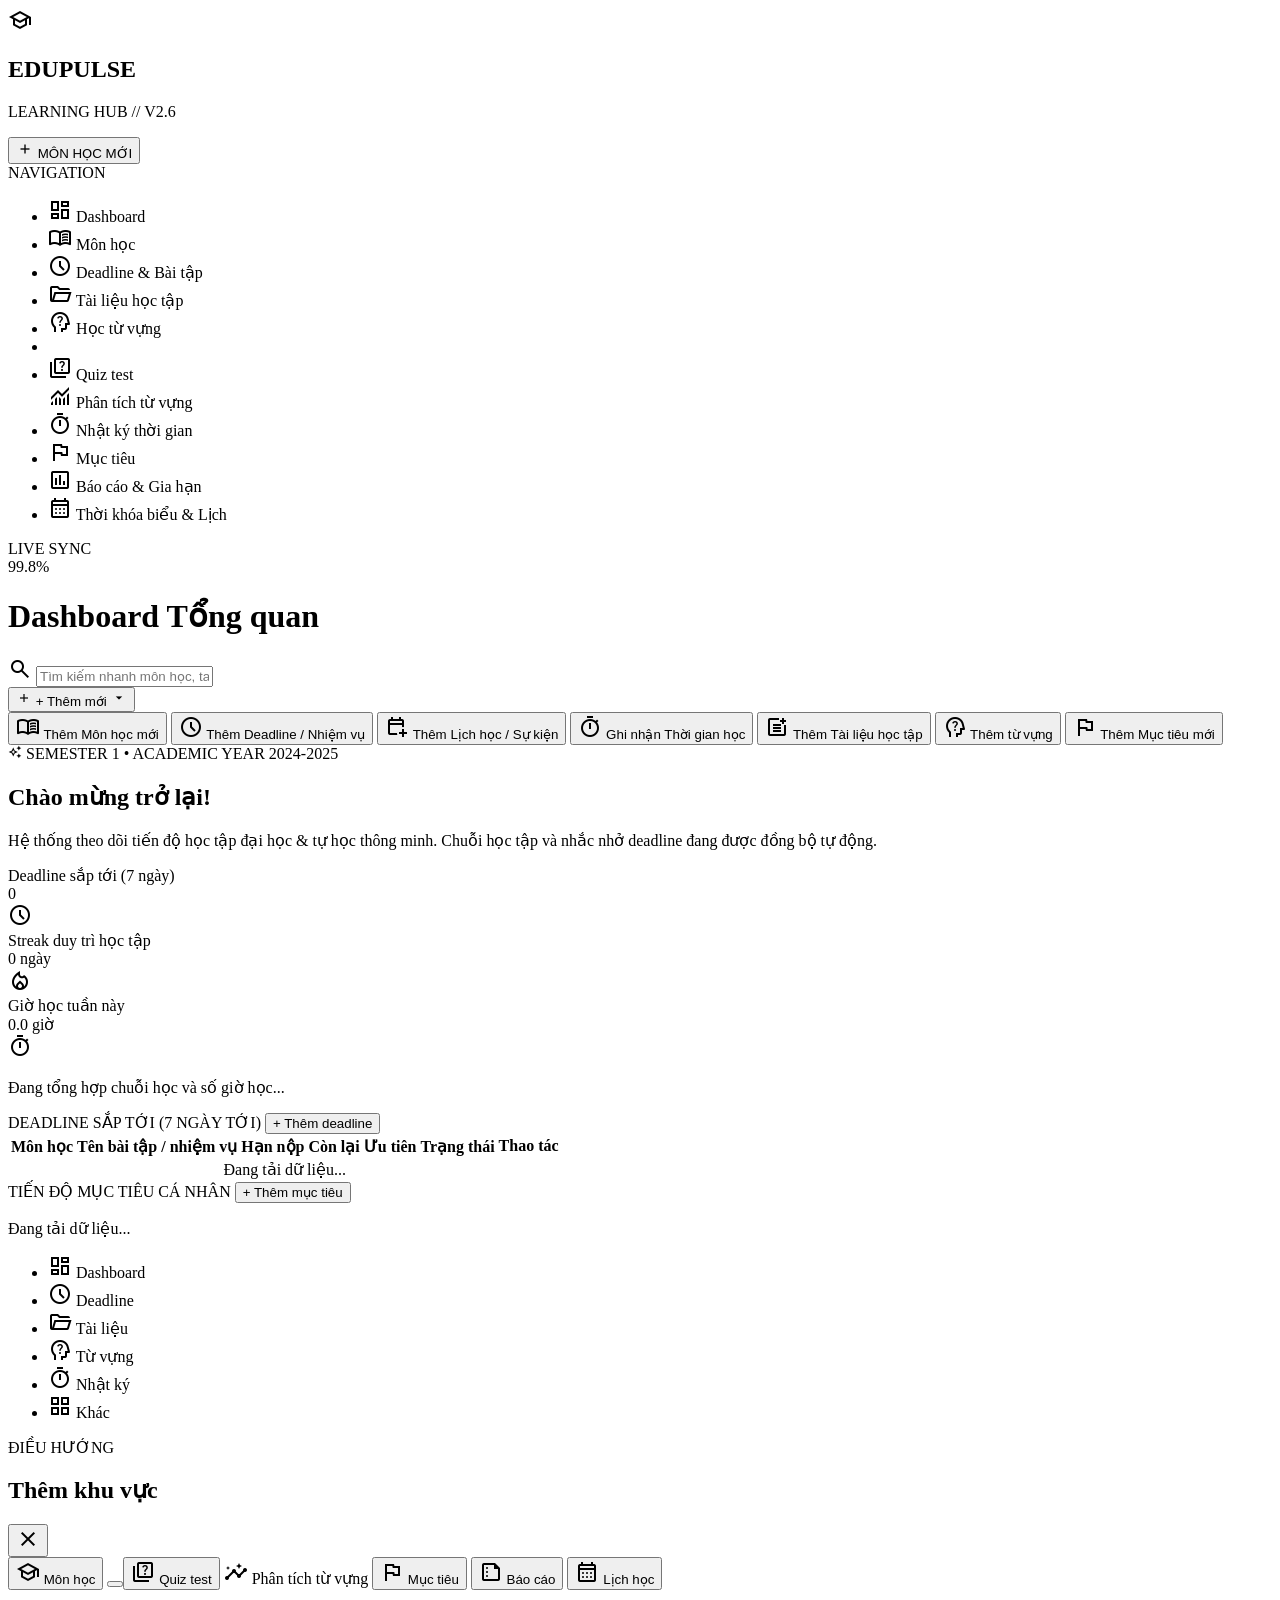
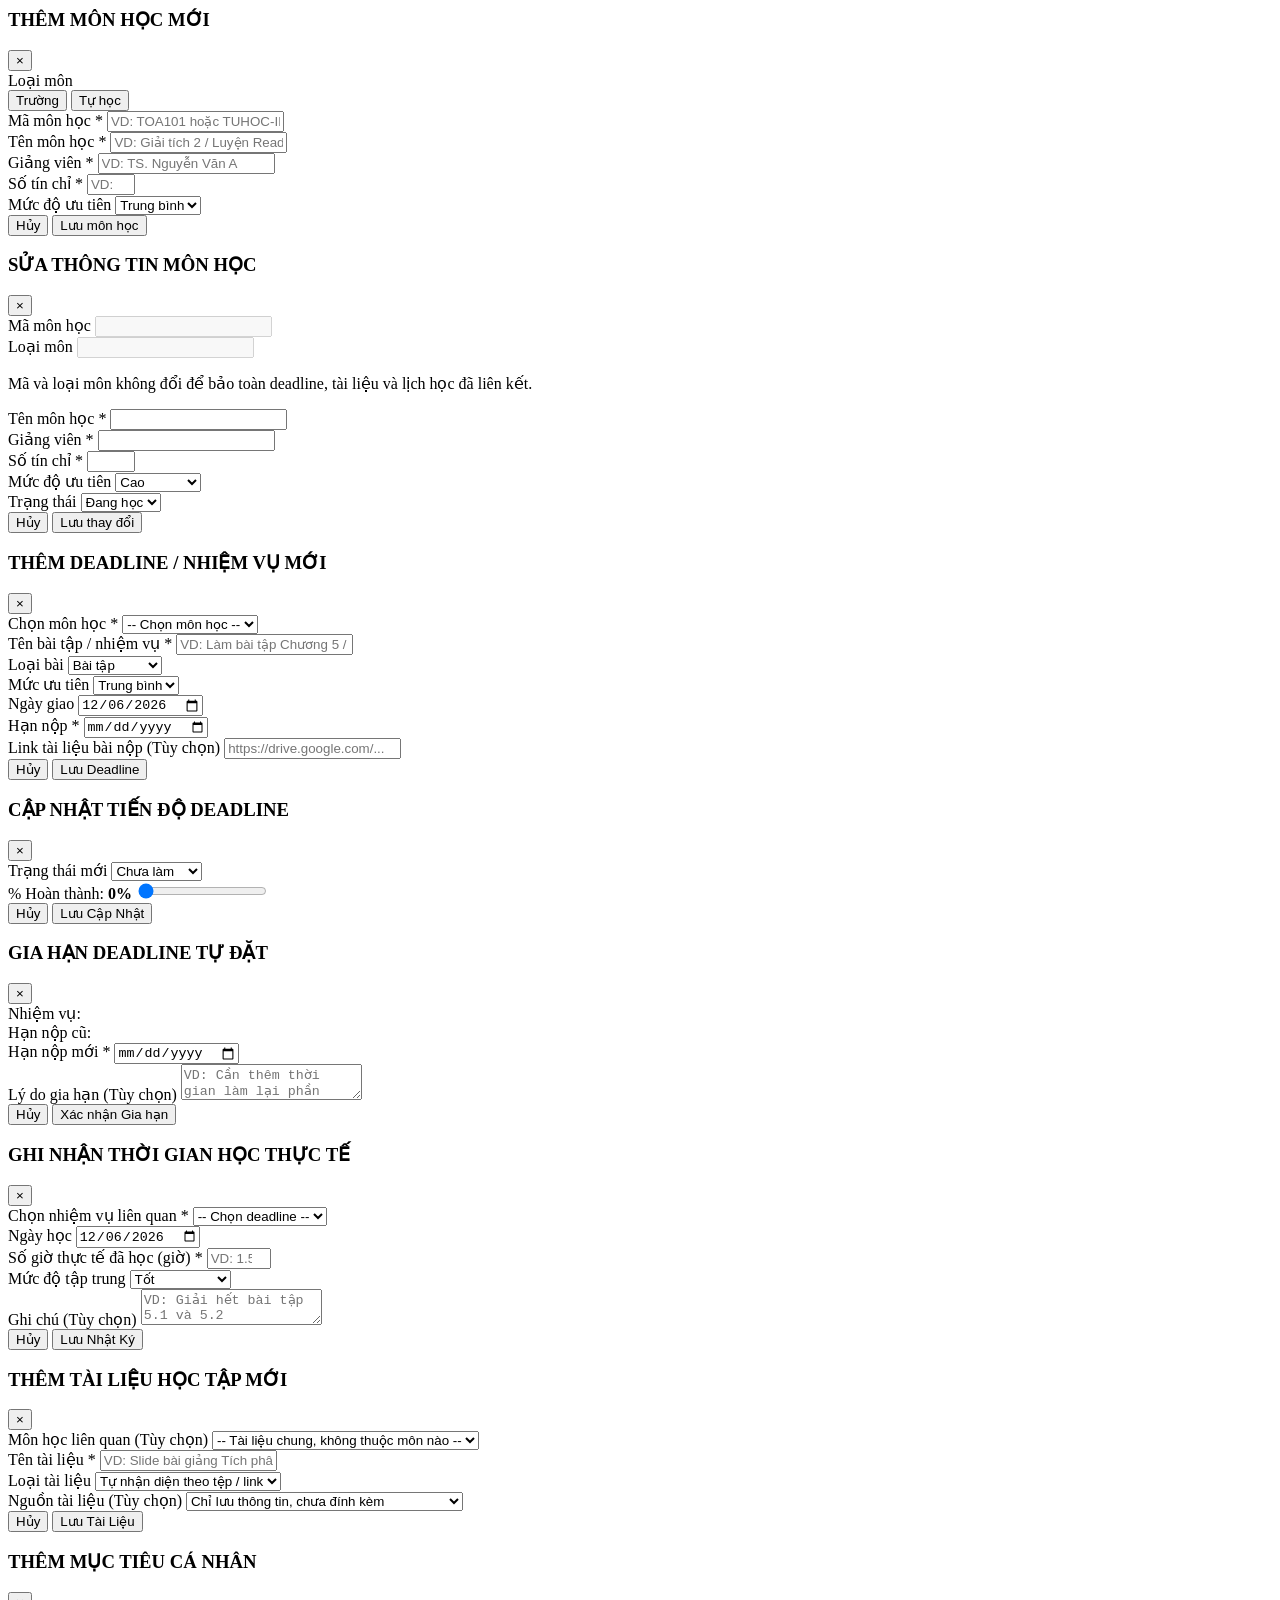
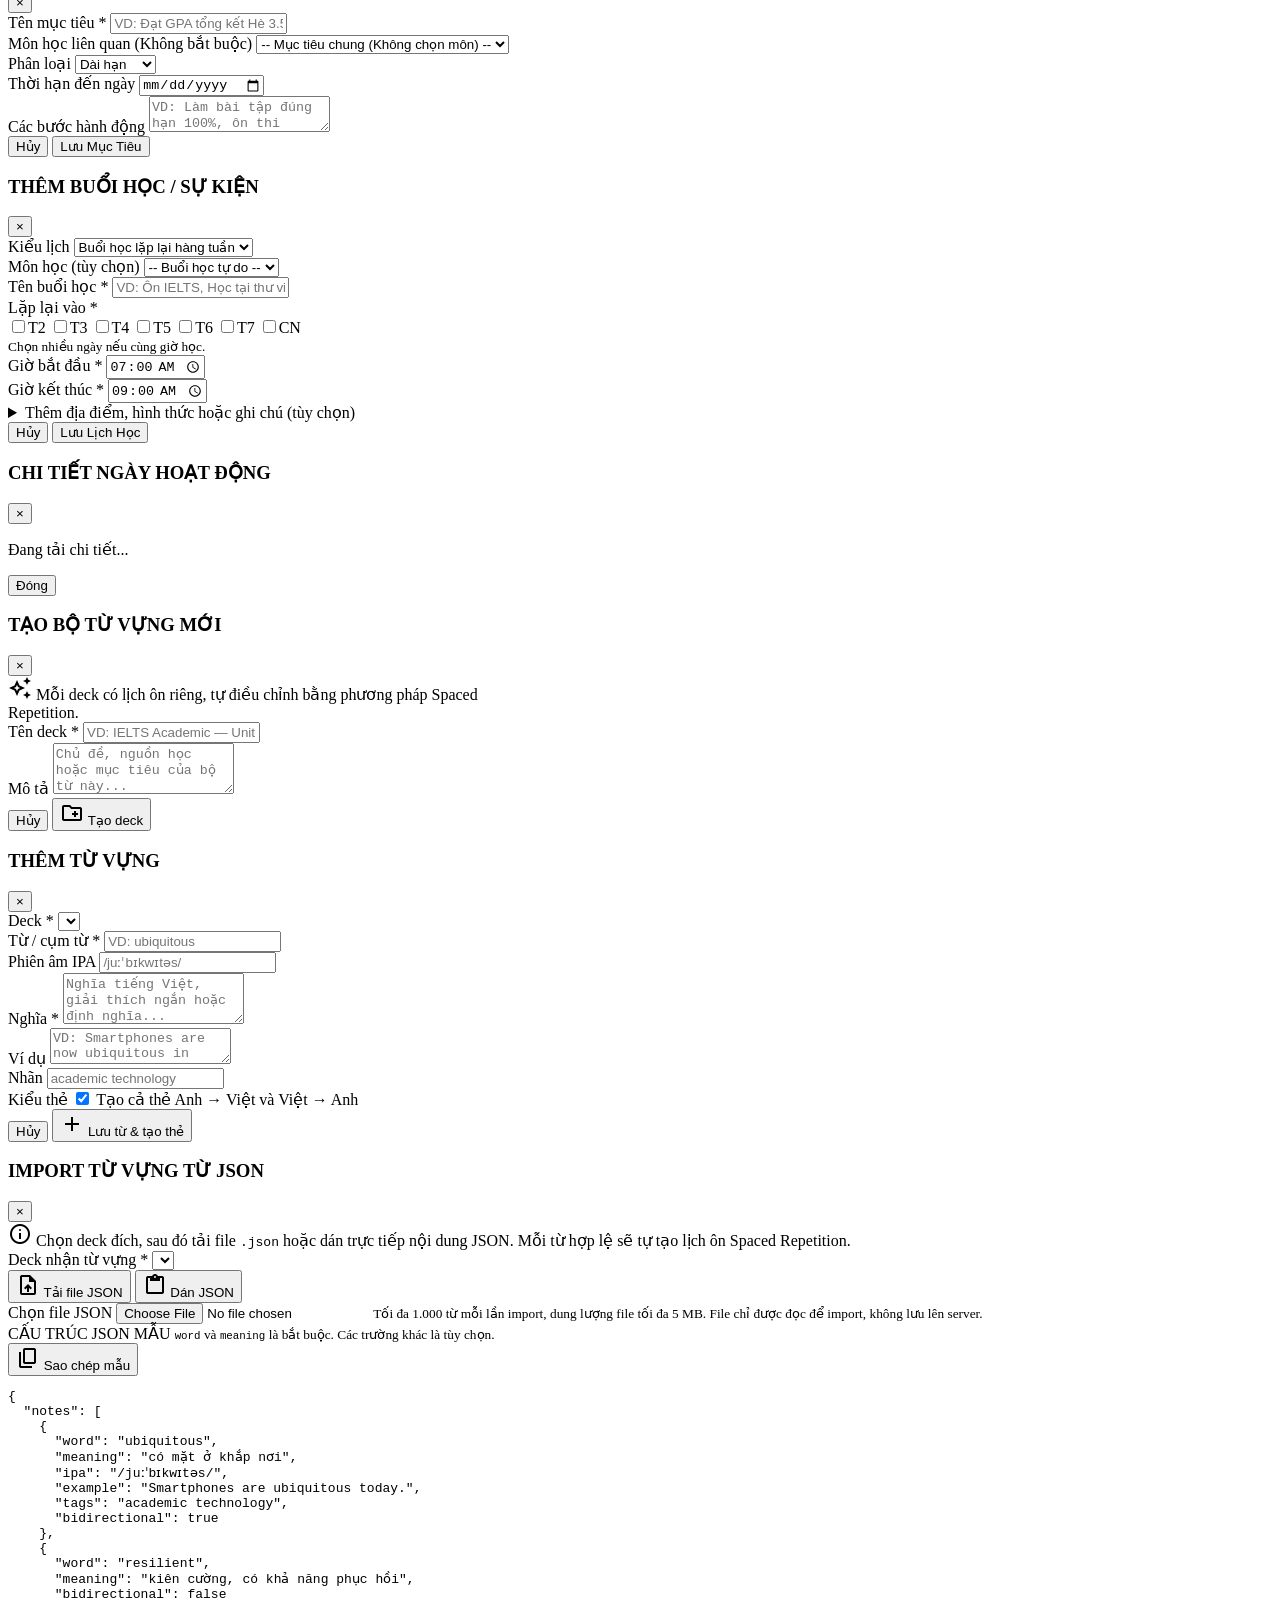
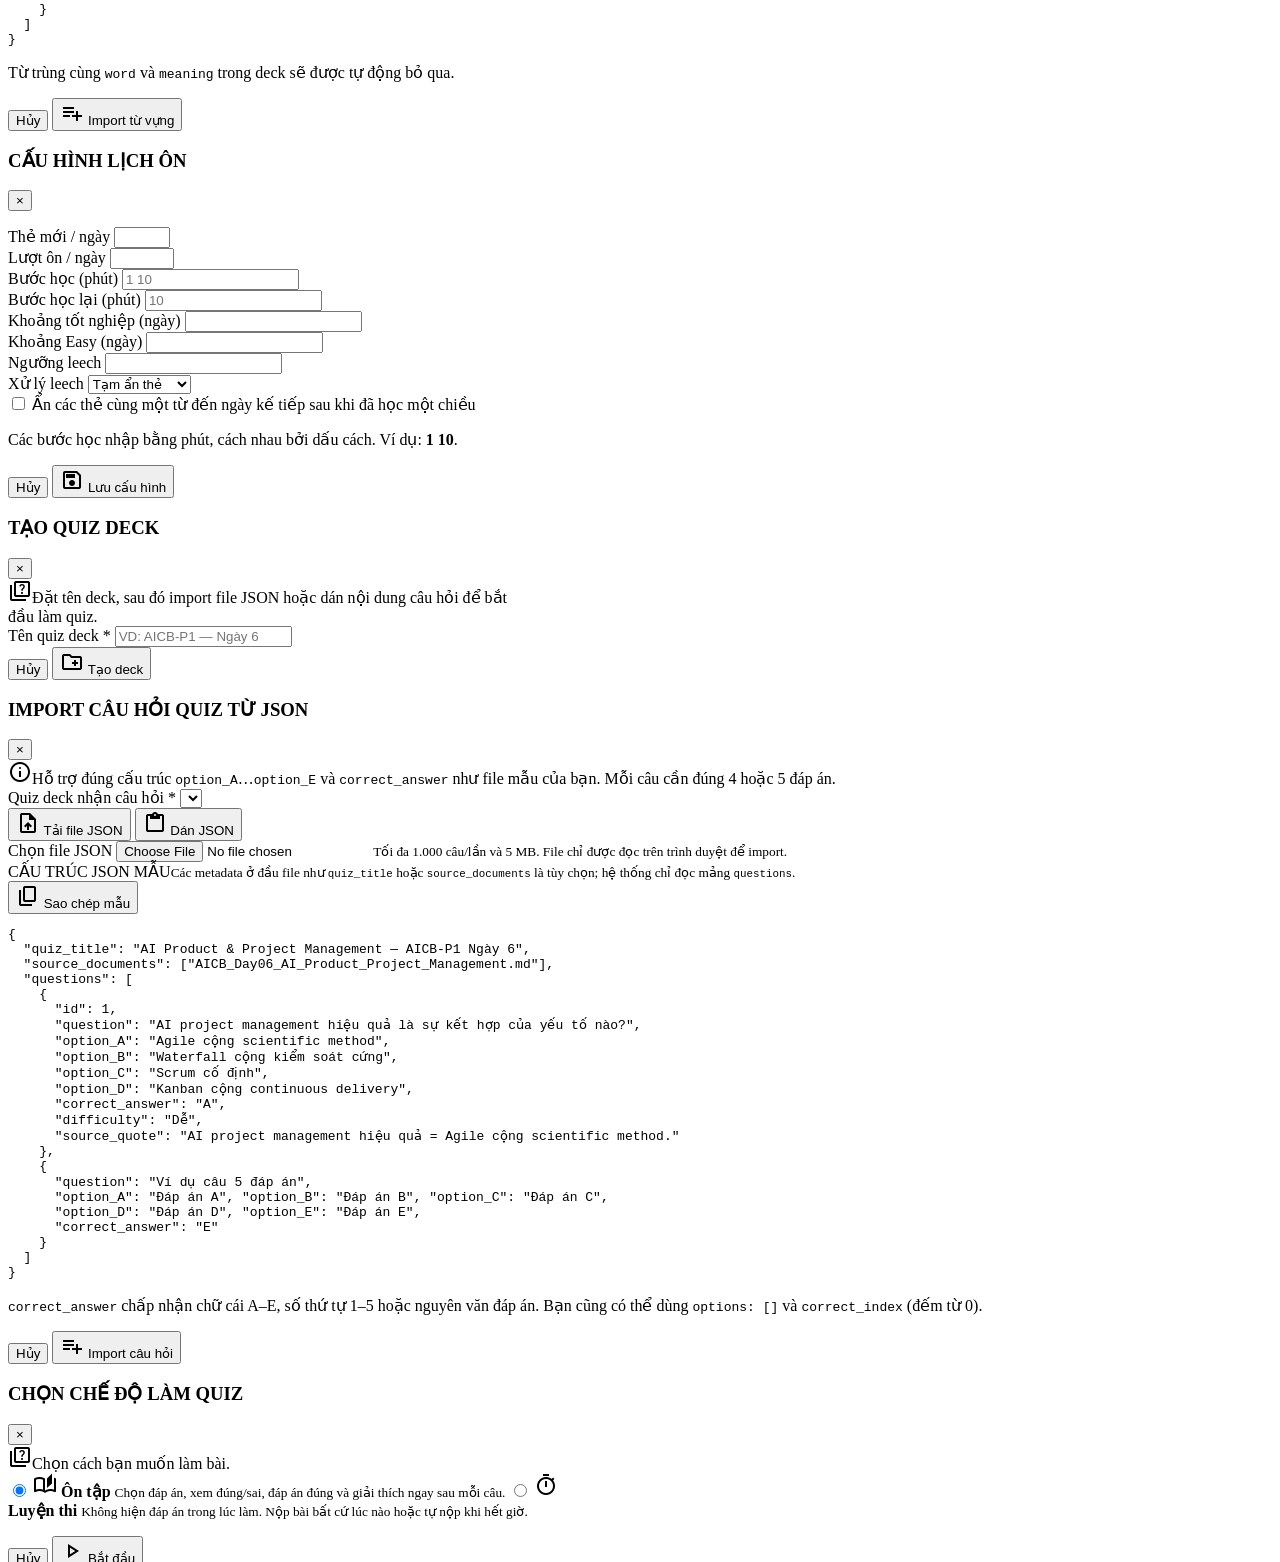
==== commit f17beaa2: "feat: add MCQ quiz deck import and play" ====
--- a/frontend/templates/index.html
+++ b/frontend/templates/index.html
@@ -62,6 +62,10 @@
           <span>Học từ vựng</span>
         </li>
         <li class="nav-item" data-tab="tab-vocab-analytics">
+        <li class="nav-item" data-tab="tab-quiz">
+          <span class="material-symbols-outlined">quiz</span>
+          <span>Quiz test</span>
+        </li>
           <span class="material-symbols-outlined">monitoring</span>
           <span>Phân tích từ vựng</span>
         </li>
@@ -470,6 +474,45 @@
             </div>
           </section>
         </section>
+
+        <!-- TAB: QUIZ TEST MCQ -->
+        <section id="tab-quiz" class="tab-content" style="display:none;">
+          <div class="quiz-hero">
+            <div>
+              <div class="vocab-eyebrow"><span class="material-symbols-outlined">quiz</span> QUIZ TEST</div>
+              <h2>Kiểm tra kiến thức bằng trắc nghiệm.</h2>
+              <p>Tạo deck theo tên, import câu hỏi JSON rồi làm quiz với 4 hoặc 5 đáp án.</p>
+            </div>
+            <div class="vocab-toolbar">
+              <button class="btn-primary" onclick="openCreateQuizDeck()">
+                <span class="material-symbols-outlined">add_circle</span><span>Tạo quiz deck</span>
+              </button>
+            </div>
+          </div>
+          <div class="quiz-workspace">
+            <section class="card-box quiz-decks-panel">
+              <div class="section-title">
+                <span>QUIZ DECK CỦA BẠN</span>
+                <span class="quiz-live-label"><i></i> JSON · MCQ</span>
+              </div>
+              <div id="quizDeckList" class="quiz-deck-list">
+                <p class="vocab-empty">Đang tải quiz deck...</p>
+              </div>
+            </section>
+            <section id="quizPlayPanel" class="card-box quiz-play-panel" style="display:none;">
+              <div class="section-title quiz-play-heading">
+                <div><span>PHIÊN QUIZ</span><small id="quizPlayDeckName"></small></div>
+                <div class="quiz-session-tools">
+                  <span id="quizModeBadge" class="quiz-mode-badge"></span>
+                  <span id="quizTimer" class="quiz-timer" style="display:none;" aria-live="polite"></span>
+                  <button class="btn-sm" onclick="endQuizSession()"><span class="material-symbols-outlined">close</span> Kết thúc</button>
+                </div>
+              </div>
+              <div id="quizPlayArea"></div>
+            </section>
+          </div>
+        </section>
+
 
 
         <!-- TAB 6: PHÂN TÍCH TIẾN ĐỘ TỪ VỰNG -->
@@ -738,6 +781,10 @@
           <span>Môn học</span>
         </button>
         <button type="button" onclick="mobileSwitchTab('tab-vocab-analytics')">
+        <button type="button" onclick="mobileSwitchTab('tab-quiz')">
+          <span class="material-symbols-outlined">quiz</span>
+          <span>Quiz test</span>
+        </button>
           <span class="material-symbols-outlined">insights</span>
           <span>Phân tích từ vựng</span>
         </button>
@@ -1535,6 +1582,132 @@
   </div>
 
 
+  <!-- MODAL: TẠO QUIZ DECK -->
+  <div class="modal-overlay" id="modalCreateQuizDeck">
+    <div class="modal-card" style="max-width:520px;">
+      <div class="modal-header">
+        <h3>TẠO QUIZ DECK</h3>
+        <button class="modal-close" onclick="closeModal('modalCreateQuizDeck')">&times;</button>
+      </div>
+      <div class="modal-body">
+        <div class="vocab-modal-note"><span class="material-symbols-outlined">quiz</span>Đặt tên deck, sau đó import file JSON hoặc dán nội dung câu hỏi để bắt đầu làm quiz.</div>
+        <div class="form-group">
+          <label>Tên quiz deck *</label>
+          <input type="text" id="quizDeckName" class="form-control" maxlength="160" placeholder="VD: AICB-P1 — Ngày 6">
+        </div>
+      </div>
+      <div class="modal-footer">
+        <button class="btn-secondary" onclick="closeModal('modalCreateQuizDeck')">Hủy</button>
+        <button class="btn-primary" onclick="createQuizDeck()"><span class="material-symbols-outlined">create_new_folder</span> Tạo deck</button>
+      </div>
+    </div>
+  </div>
+
+  <!-- MODAL: IMPORT QUIZ JSON -->
+  <div class="modal-overlay" id="modalQuizJsonImport">
+    <div class="modal-card vocab-import-modal">
+      <div class="modal-header">
+        <h3>IMPORT CÂU HỎI QUIZ TỪ JSON</h3>
+        <button class="modal-close" onclick="closeModal('modalQuizJsonImport')">&times;</button>
+      </div>
+      <div class="modal-body">
+        <div class="vocab-modal-note"><span class="material-symbols-outlined">info</span>Hỗ trợ đúng cấu trúc <code>option_A</code>…<code>option_E</code> và <code>correct_answer</code> như file mẫu của bạn. Mỗi câu cần đúng 4 hoặc 5 đáp án.</div>
+        <div class="form-group">
+          <label>Quiz deck nhận câu hỏi *</label>
+          <select id="quizImportDeck" class="form-control"></select>
+        </div>
+        <div class="vocab-import-tabs" role="tablist" aria-label="Cách import quiz JSON">
+          <button type="button" id="quizImportFileTab" class="vocab-import-tab active" onclick="setQuizImportMode('file')"><span class="material-symbols-outlined">upload_file</span> Tải file JSON</button>
+          <button type="button" id="quizImportPasteTab" class="vocab-import-tab" onclick="setQuizImportMode('paste')"><span class="material-symbols-outlined">content_paste</span> Dán JSON</button>
+        </div>
+        <div id="quizImportFilePanel" class="form-group">
+          <label>Chọn file JSON</label>
+          <input id="quizImportFile" type="file" class="form-control" accept="application/json,.json">
+          <small class="vocab-import-help">Tối đa 1.000 câu/lần và 5 MB. File chỉ được đọc trên trình duyệt để import.</small>
+        </div>
+        <div id="quizImportPastePanel" class="form-group" style="display:none;">
+          <label>Dán nội dung JSON</label>
+          <textarea id="quizImportJsonText" class="form-control vocab-import-textarea" rows="12" spellcheck="false" placeholder='{"questions":[{"question":"...","option_A":"...","option_B":"...","option_C":"...","option_D":"...","correct_answer":"A"}]}'></textarea>
+        </div>
+        <div class="vocab-import-schema quiz-import-schema">
+          <div class="vocab-import-schema-heading">
+            <div><span>CẤU TRÚC JSON MẪU</span><small>Các metadata ở đầu file như <code>quiz_title</code> hoặc <code>source_documents</code> là tùy chọn; hệ thống chỉ đọc mảng <code>questions</code>.</small></div>
+            <button type="button" class="btn-sm" onclick="copyQuizImportExample()"><span class="material-symbols-outlined">content_copy</span> Sao chép mẫu</button>
+          </div>
+          <pre id="quizImportExample"><code>{
+  "quiz_title": "AI Product &amp; Project Management — AICB-P1 Ngày 6",
+  "source_documents": ["AICB_Day06_AI_Product_Project_Management.md"],
+  "questions": [
+    {
+      "id": 1,
+      "question": "AI project management hiệu quả là sự kết hợp của yếu tố nào?",
+      "option_A": "Agile cộng scientific method",
+      "option_B": "Waterfall cộng kiểm soát cứng",
+      "option_C": "Scrum cố định",
+      "option_D": "Kanban cộng continuous delivery",
+      "correct_answer": "A",
+      "difficulty": "Dễ",
+      "source_quote": "AI project management hiệu quả = Agile cộng scientific method."
+    },
+    {
+      "question": "Ví dụ câu 5 đáp án",
+      "option_A": "Đáp án A", "option_B": "Đáp án B", "option_C": "Đáp án C",
+      "option_D": "Đáp án D", "option_E": "Đáp án E",
+      "correct_answer": "E"
+    }
+  ]
+}</code></pre>
+          <p><code>correct_answer</code> chấp nhận chữ cái A–E, số thứ tự 1–5 hoặc nguyên văn đáp án. Bạn cũng có thể dùng <code>options: []</code> và <code>correct_index</code> (đếm từ 0).</p>
+        </div>
+        <p id="quizImportStatus" class="vocab-import-status" aria-live="polite"></p>
+      </div>
+      <div class="modal-footer">
+        <button class="btn-secondary" onclick="closeModal('modalQuizJsonImport')">Hủy</button>
+        <button id="quizImportSubmit" class="btn-primary" onclick="submitQuizJsonImport()"><span class="material-symbols-outlined">playlist_add</span> Import câu hỏi</button>
+      </div>
+    </div>
+  </div>
+
+  <!-- MODAL: CHỌN CHẾ ĐỘ LÀM QUIZ -->
+  <div class="modal-overlay" id="modalQuizMode">
+    <div class="modal-card quiz-mode-modal" style="max-width:600px;">
+      <div class="modal-header">
+        <h3>CHỌN CHẾ ĐỘ LÀM QUIZ</h3>
+        <button class="modal-close" onclick="closeModal('modalQuizMode')">&times;</button>
+      </div>
+      <div class="modal-body">
+        <div class="vocab-modal-note"><span class="material-symbols-outlined">quiz</span><span id="quizModeDeckLabel">Chọn cách bạn muốn làm bài.</span></div>
+        <div class="quiz-mode-grid">
+          <label class="quiz-mode-card selected" id="quizReviewModeCard">
+            <input type="radio" name="quizMode" value="review" checked onchange="setQuizPlayMode('review')">
+            <span class="material-symbols-outlined">auto_stories</span>
+            <strong>Ôn tập</strong>
+            <small>Chọn đáp án, xem đúng/sai, đáp án đúng và giải thích ngay sau mỗi câu.</small>
+          </label>
+          <label class="quiz-mode-card" id="quizExamModeCard">
+            <input type="radio" name="quizMode" value="exam" onchange="setQuizPlayMode('exam')">
+            <span class="material-symbols-outlined">timer</span>
+            <strong>Luyện thi</strong>
+            <small>Không hiện đáp án trong lúc làm. Nộp bài bất cứ lúc nào hoặc tự nộp khi hết giờ.</small>
+          </label>
+        </div>
+        <div id="quizExamDurationGroup" class="form-group quiz-exam-duration" style="display:none;">
+          <label for="quizExamDuration">Thời gian làm bài (phút)</label>
+          <div class="quiz-duration-input">
+            <input id="quizExamDuration" type="number" class="form-control" min="1" max="300" value="20" inputmode="numeric">
+            <span>1–300 phút</span>
+          </div>
+          <small>Đồng hồ chỉ chạy khi bạn bắt đầu. Hết giờ, bài sẽ được nộp và chấm tự động.</small>
+        </div>
+        <p id="quizModeStatus" class="vocab-import-status" aria-live="polite"></p>
+      </div>
+      <div class="modal-footer">
+        <button class="btn-secondary" onclick="closeModal('modalQuizMode')">Hủy</button>
+        <button class="btn-primary" onclick="beginSelectedQuiz()"><span class="material-symbols-outlined">play_arrow</span> Bắt đầu</button>
+      </div>
+    </div>
+  </div>
+
   <!-- Core & Feature Modules -->
   <script src="/static/js/modules/dashboard.js"></script>
   <script src="/static/js/modules/mon_hoc.js"></script>
@@ -1547,5 +1720,6 @@
   <script src="/static/js/modules/vocab.js"></script>
   <script src="/static/js/vocab_analytics.js"></script>
   <script src="/static/js/app.js"></script>
+  <script src="/static/js/modules/quiz.js"></script>
 </body>
 </html>
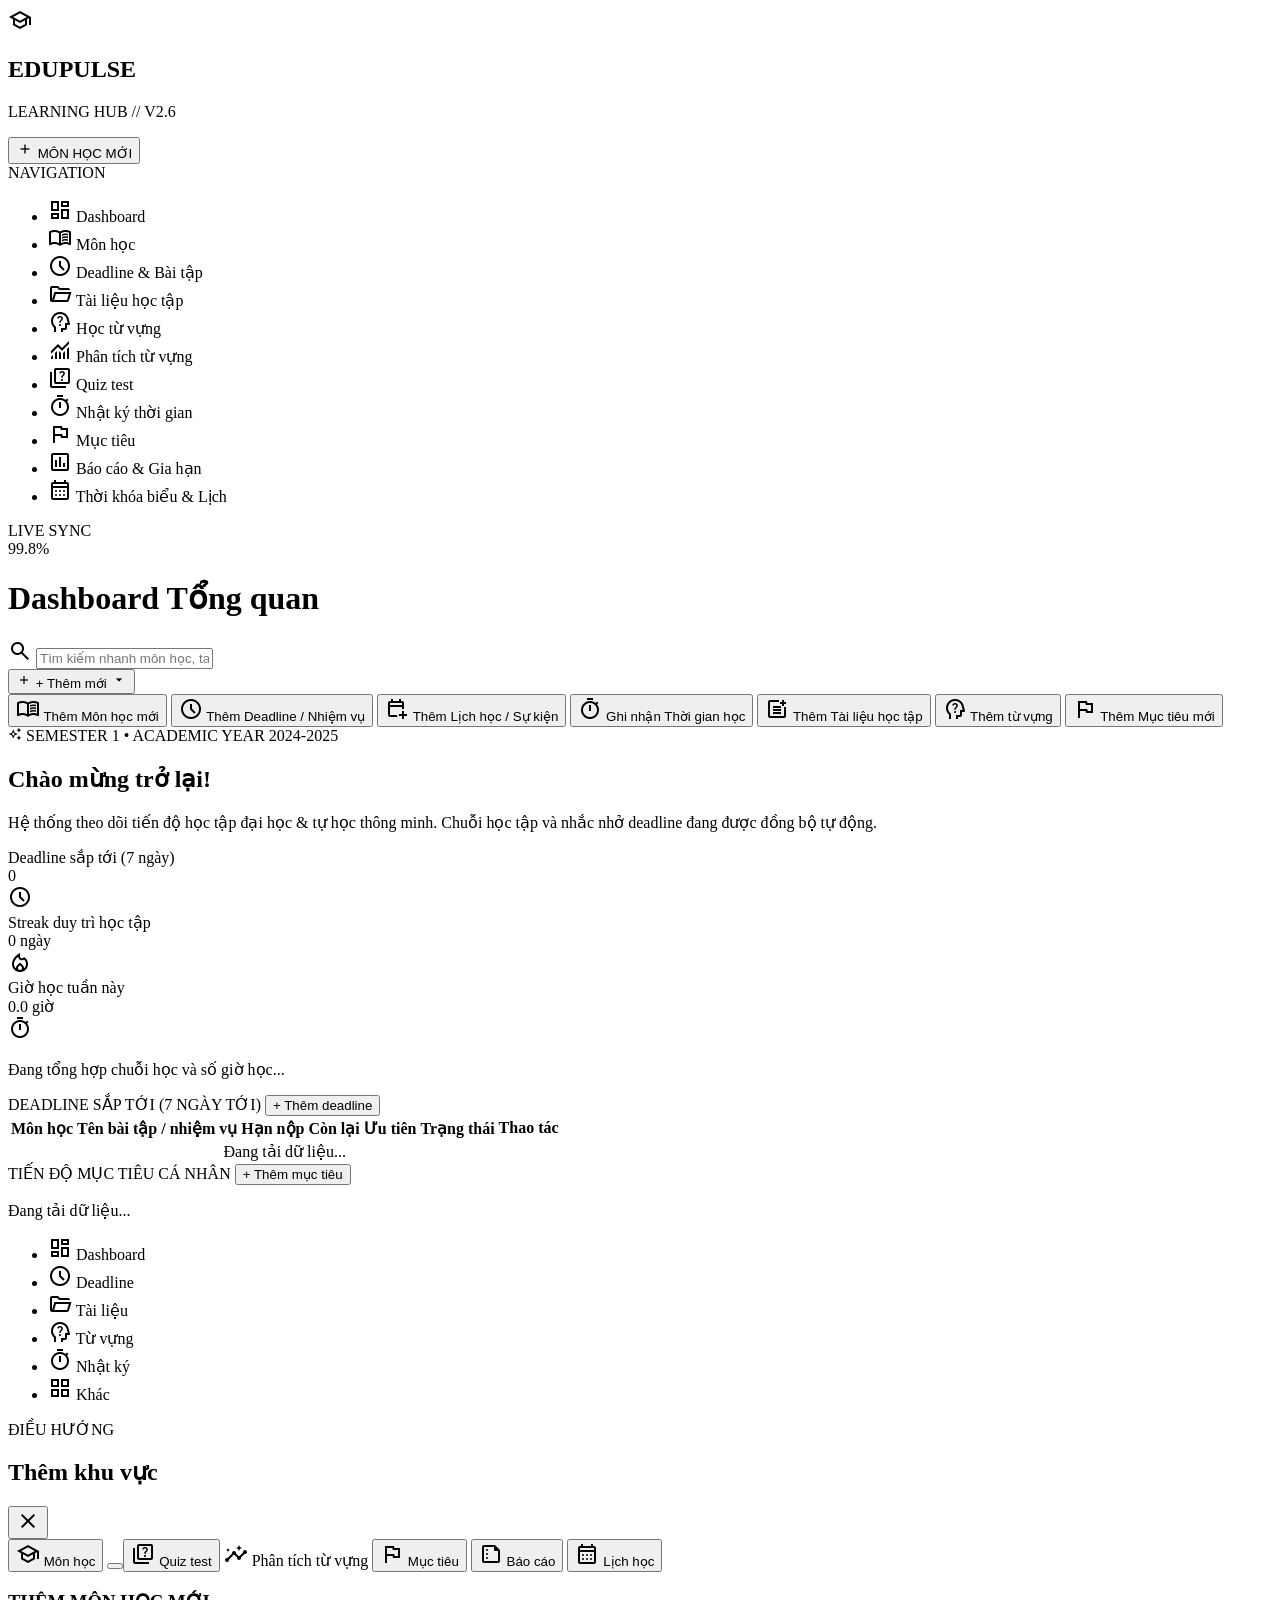
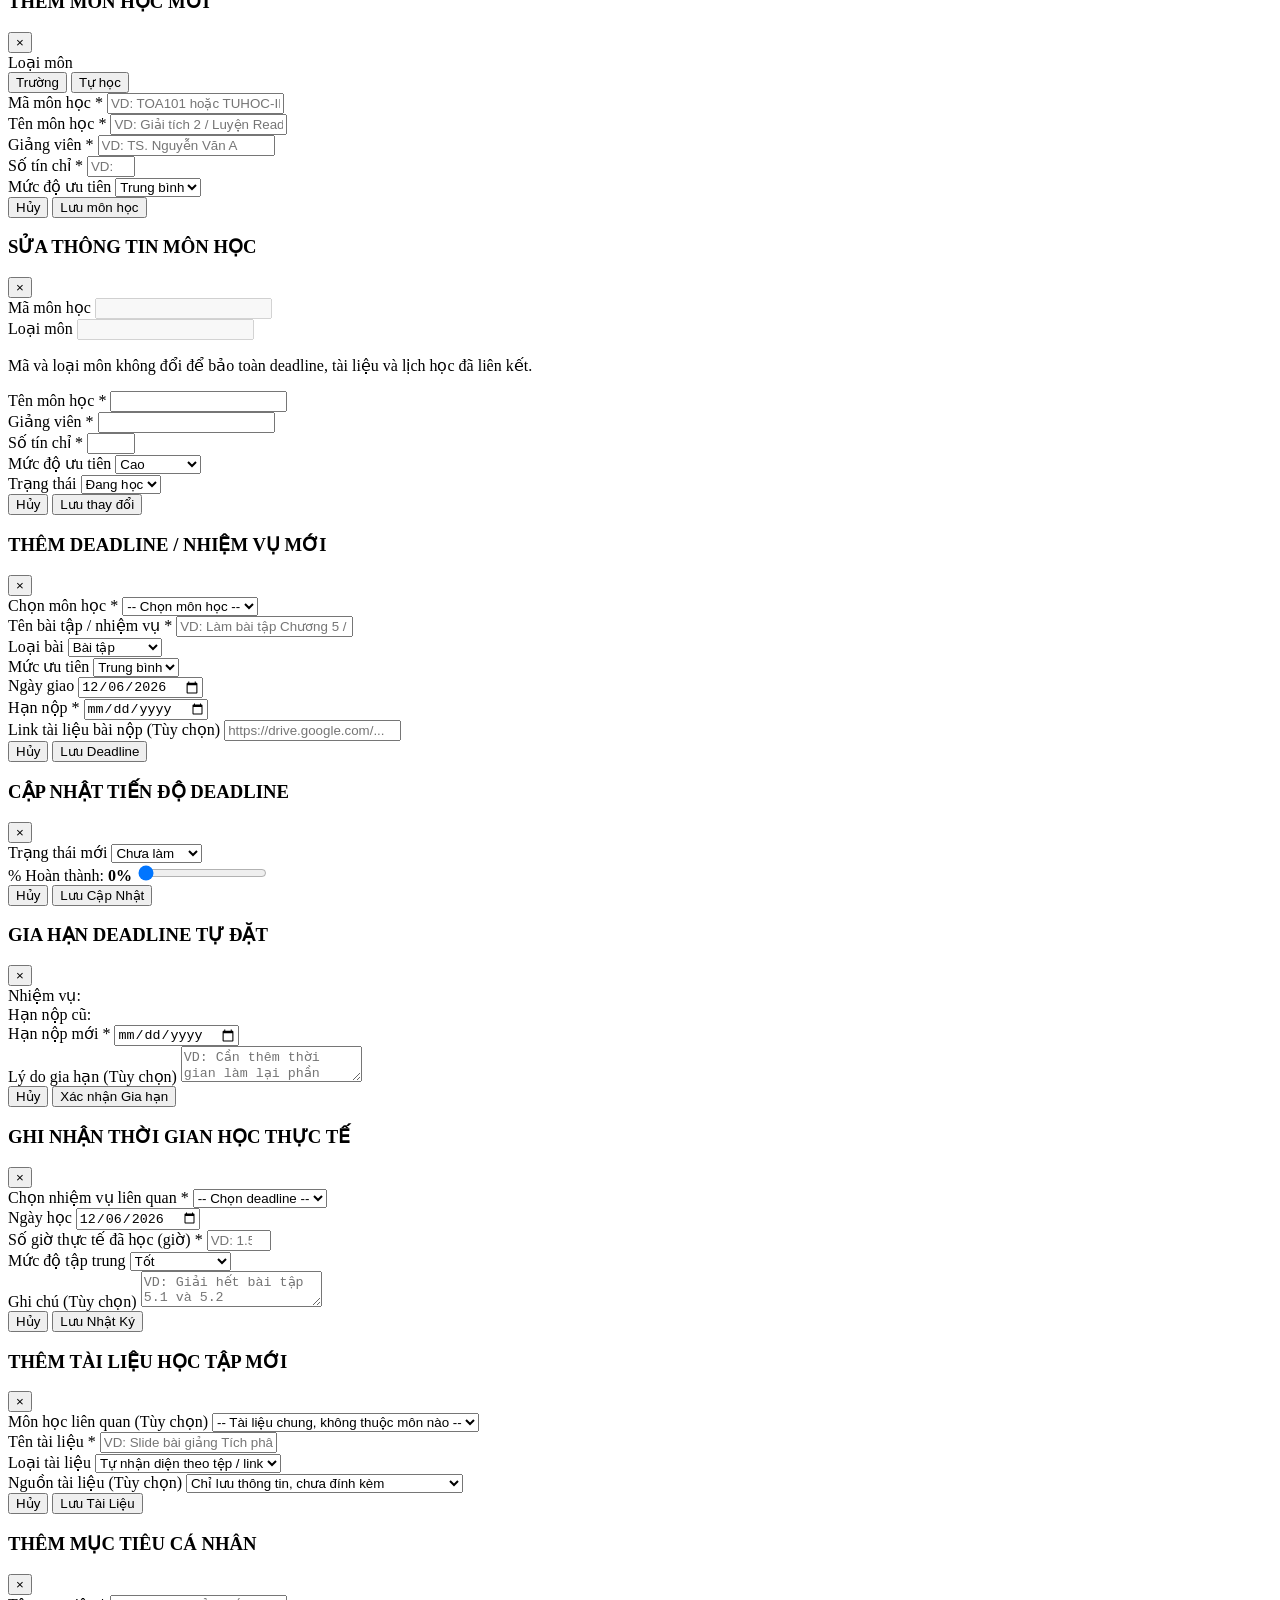
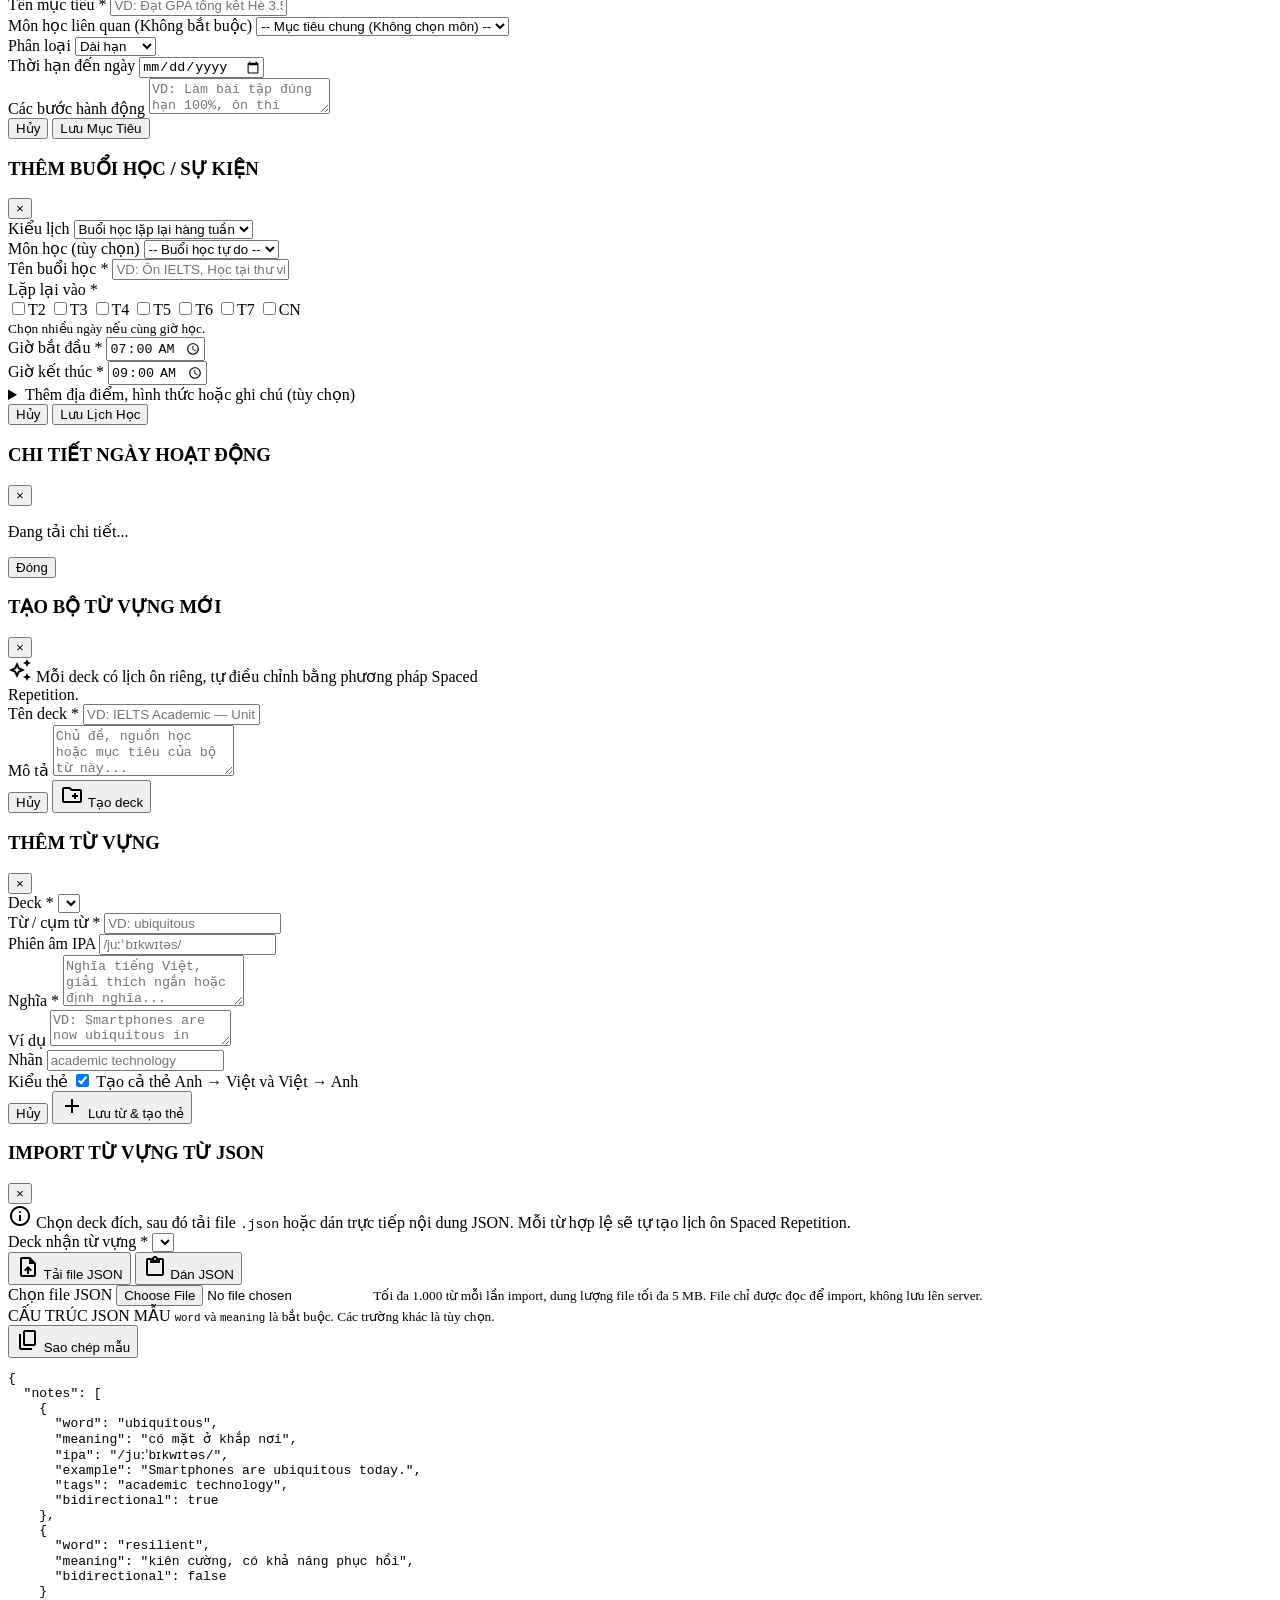
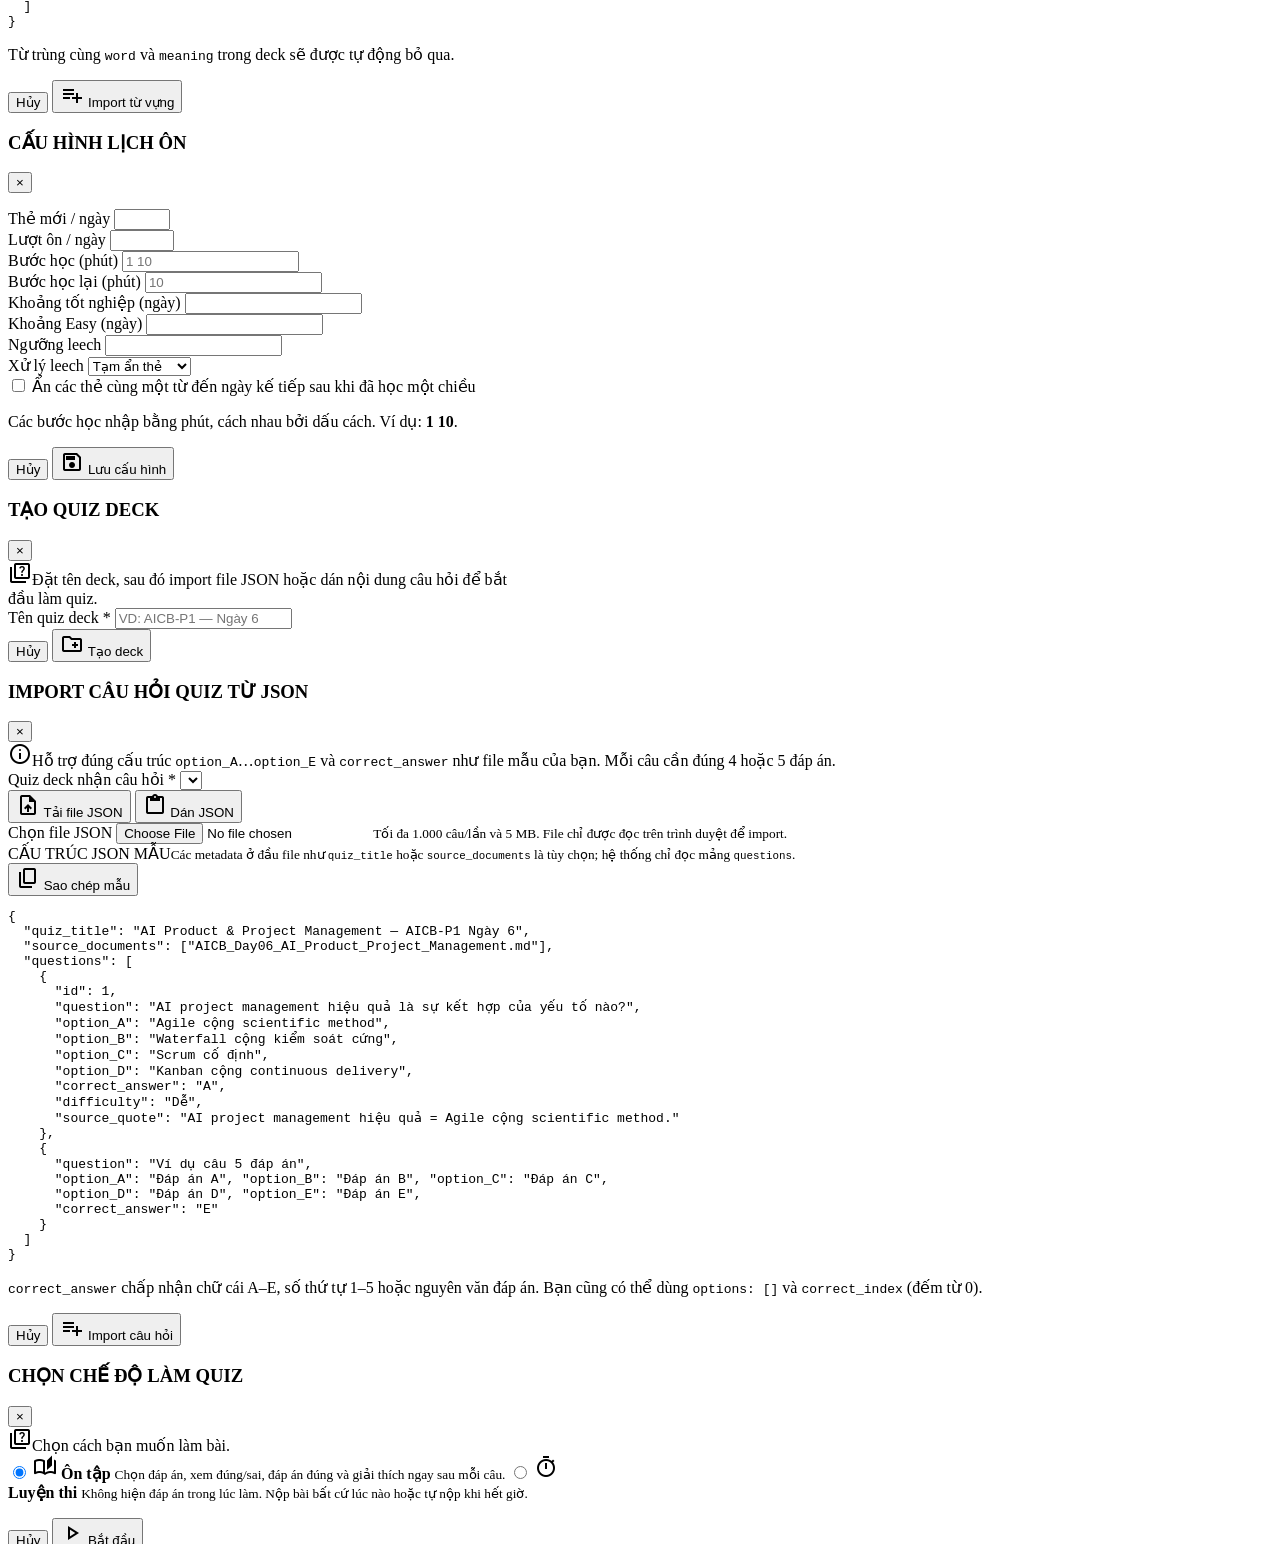
==== commit fa41aa68: "fix: correct vocabulary analytics navigation markup" ====
--- a/frontend/templates/index.html
+++ b/frontend/templates/index.html
@@ -62,12 +62,12 @@
           <span>Học từ vựng</span>
         </li>
         <li class="nav-item" data-tab="tab-vocab-analytics">
+          <span class="material-symbols-outlined">monitoring</span>
+          <span>Phân tích từ vựng</span>
+        </li>
         <li class="nav-item" data-tab="tab-quiz">
           <span class="material-symbols-outlined">quiz</span>
           <span>Quiz test</span>
-        </li>
-          <span class="material-symbols-outlined">monitoring</span>
-          <span>Phân tích từ vựng</span>
         </li>
         <li class="nav-item" data-tab="tab-nhatky">
           <span class="material-symbols-outlined">timer</span>
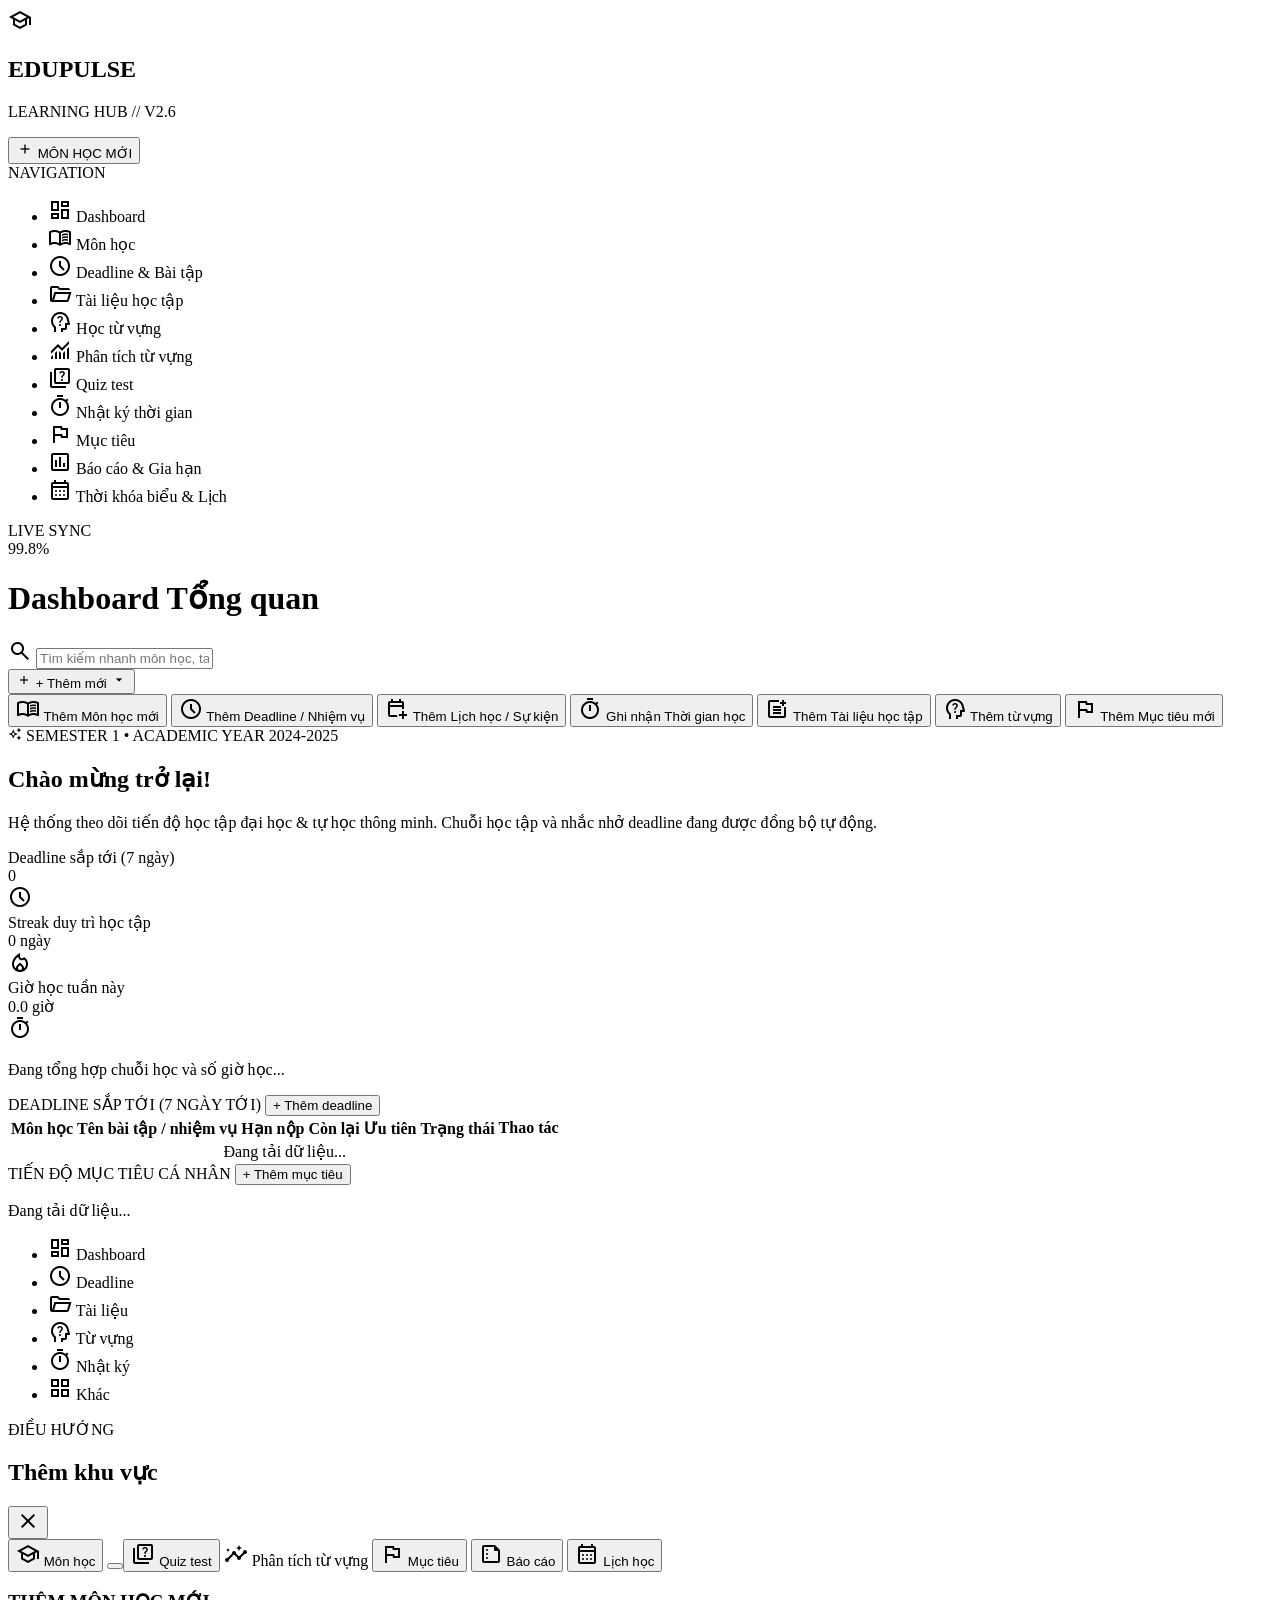
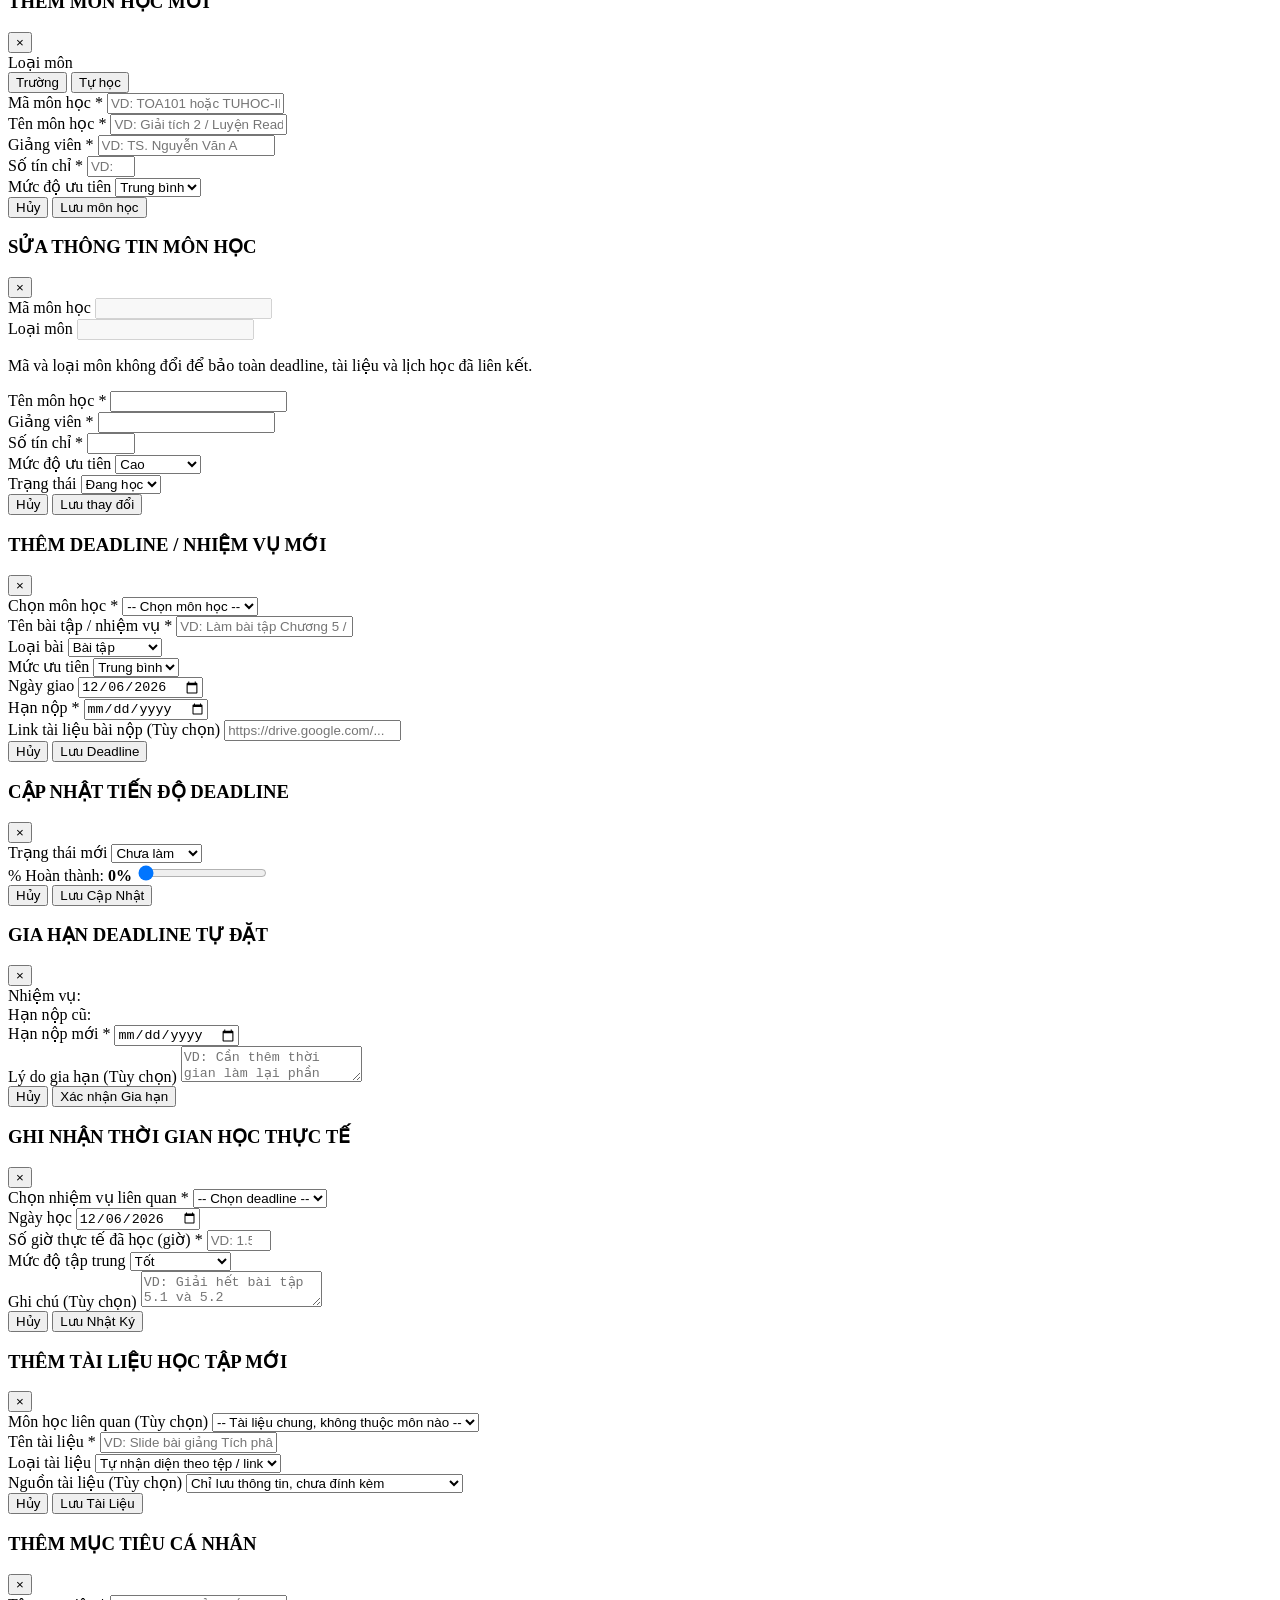
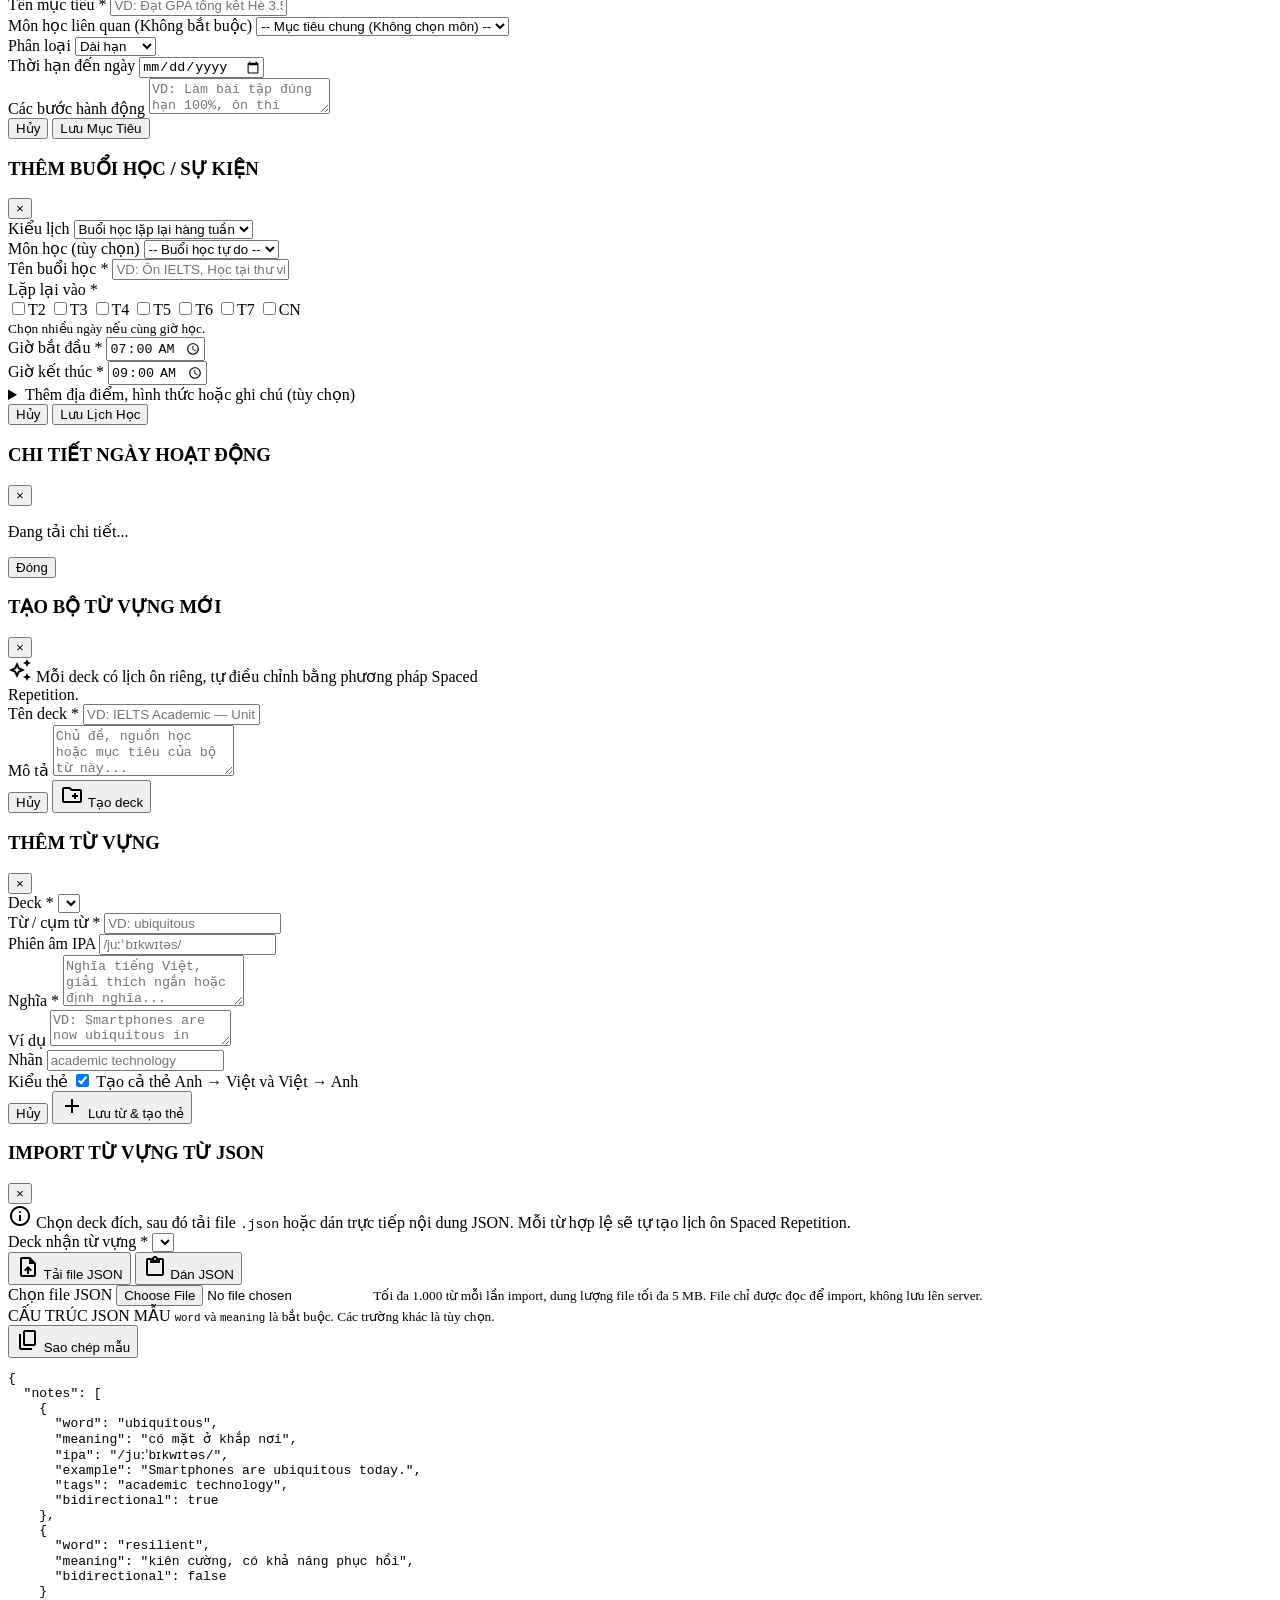
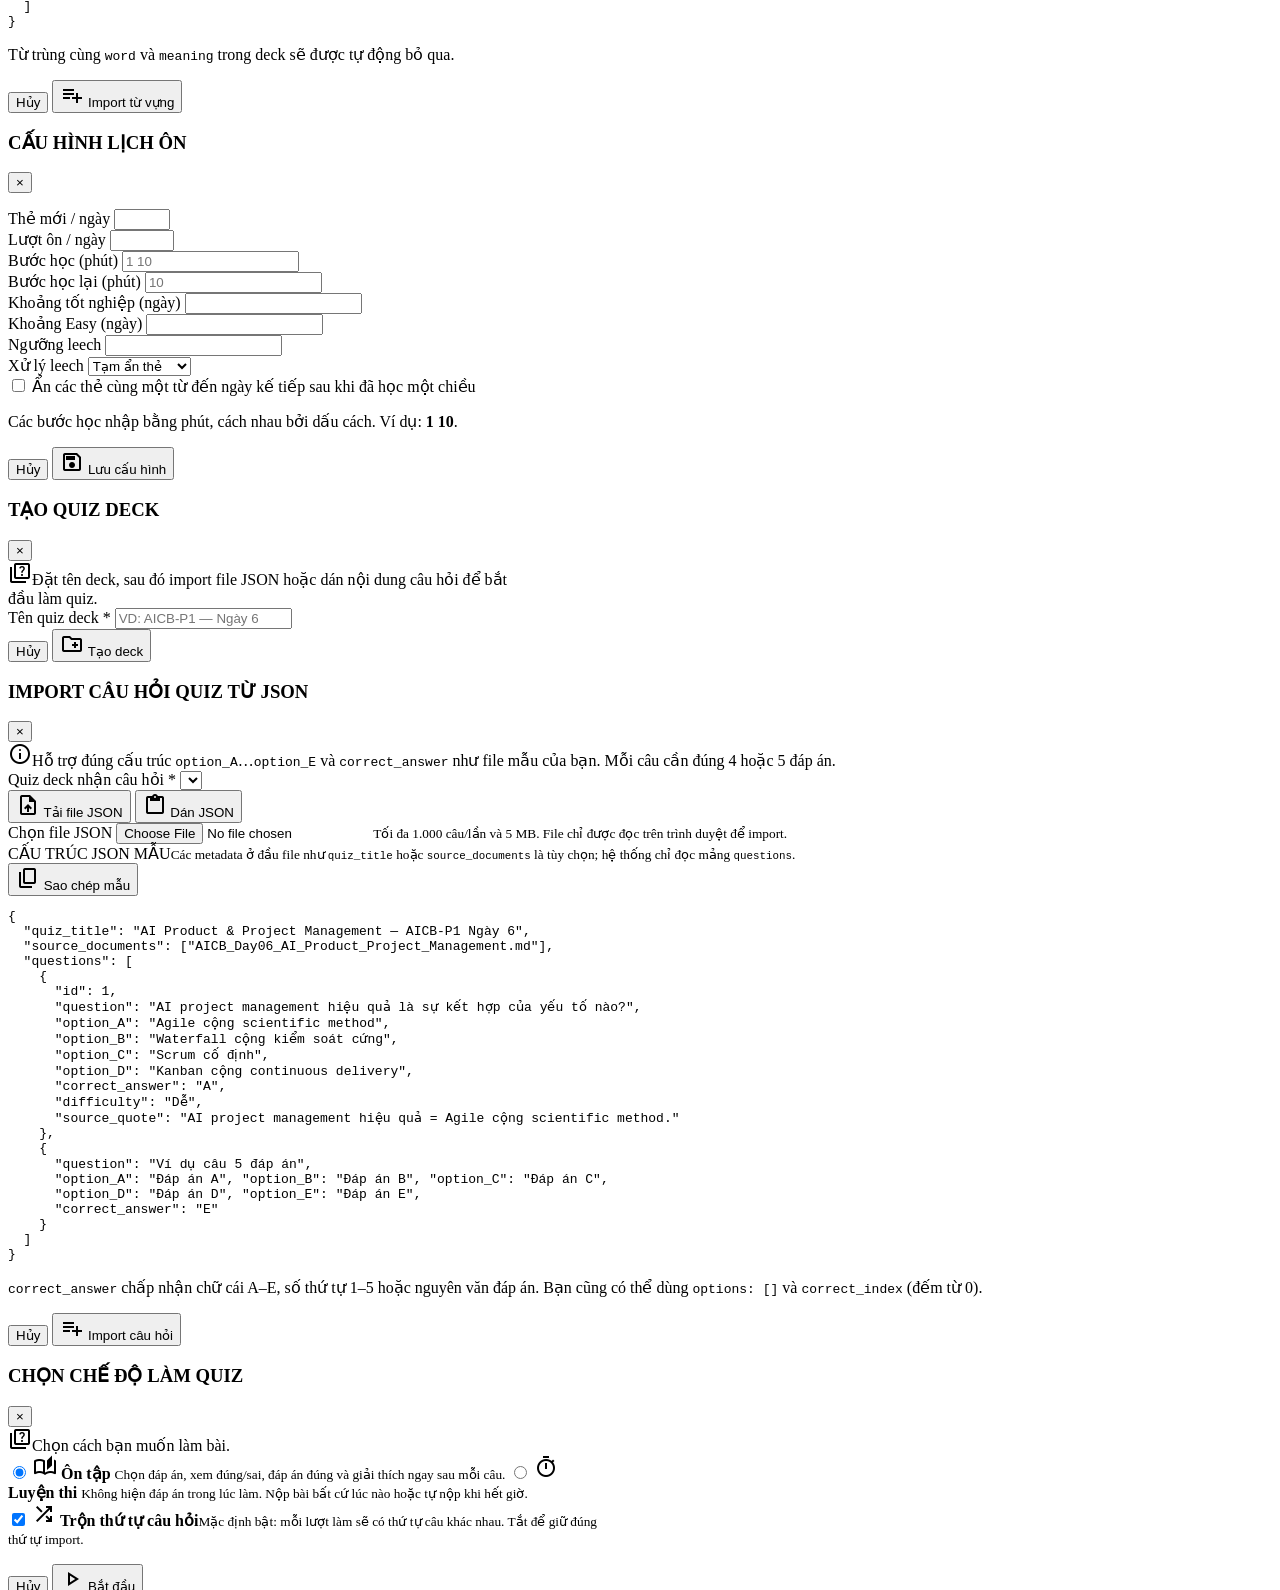
==== commit 5b313b9f: "feat: add quiz question shuffle control" ====
--- a/frontend/templates/index.html
+++ b/frontend/templates/index.html
@@ -1691,6 +1691,11 @@
             <small>Không hiện đáp án trong lúc làm. Nộp bài bất cứ lúc nào hoặc tự nộp khi hết giờ.</small>
           </label>
         </div>
+        <label class="quiz-shuffle-toggle">
+          <input id="quizShuffleQuestions" type="checkbox" checked>
+          <span class="material-symbols-outlined">shuffle</span>
+          <span><strong>Trộn thứ tự câu hỏi</strong><small>Mặc định bật: mỗi lượt làm sẽ có thứ tự câu khác nhau. Tắt để giữ đúng thứ tự import.</small></span>
+        </label>
         <div id="quizExamDurationGroup" class="form-group quiz-exam-duration" style="display:none;">
           <label for="quizExamDuration">Thời gian làm bài (phút)</label>
           <div class="quiz-duration-input">
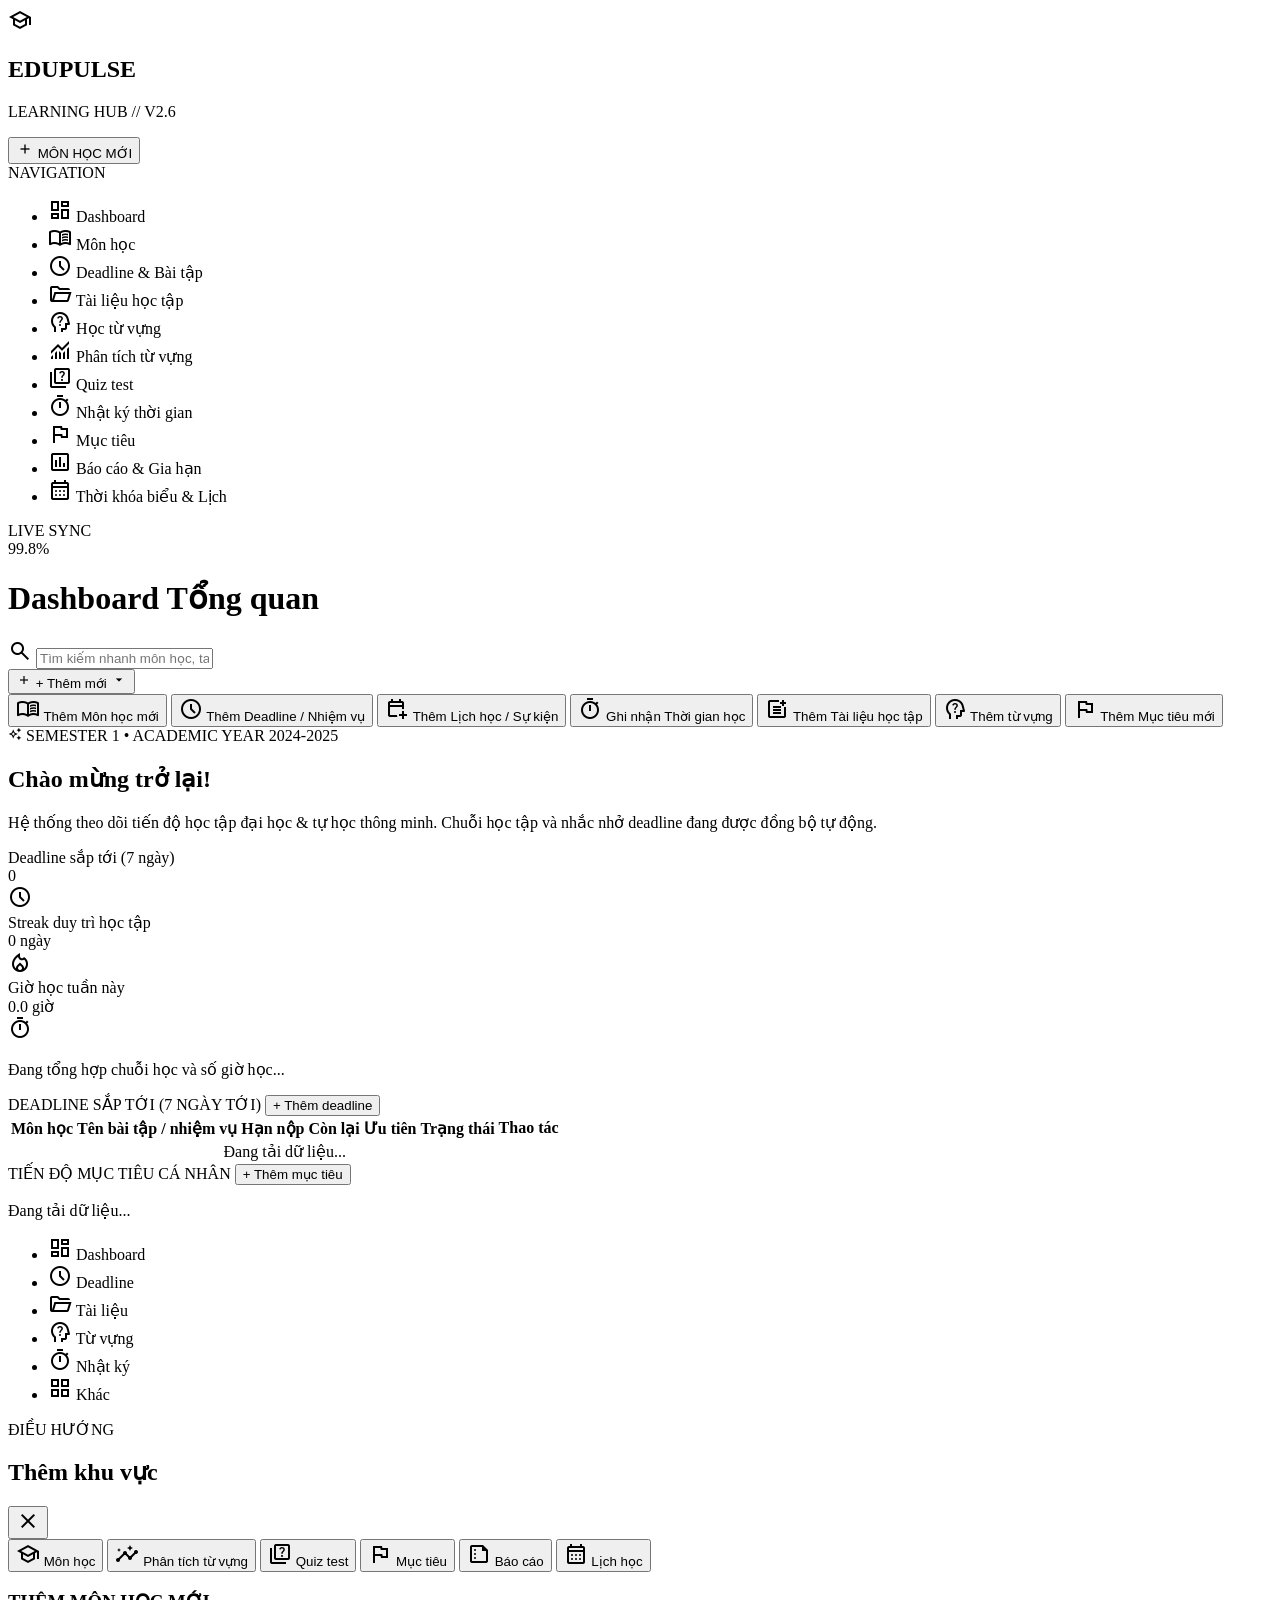
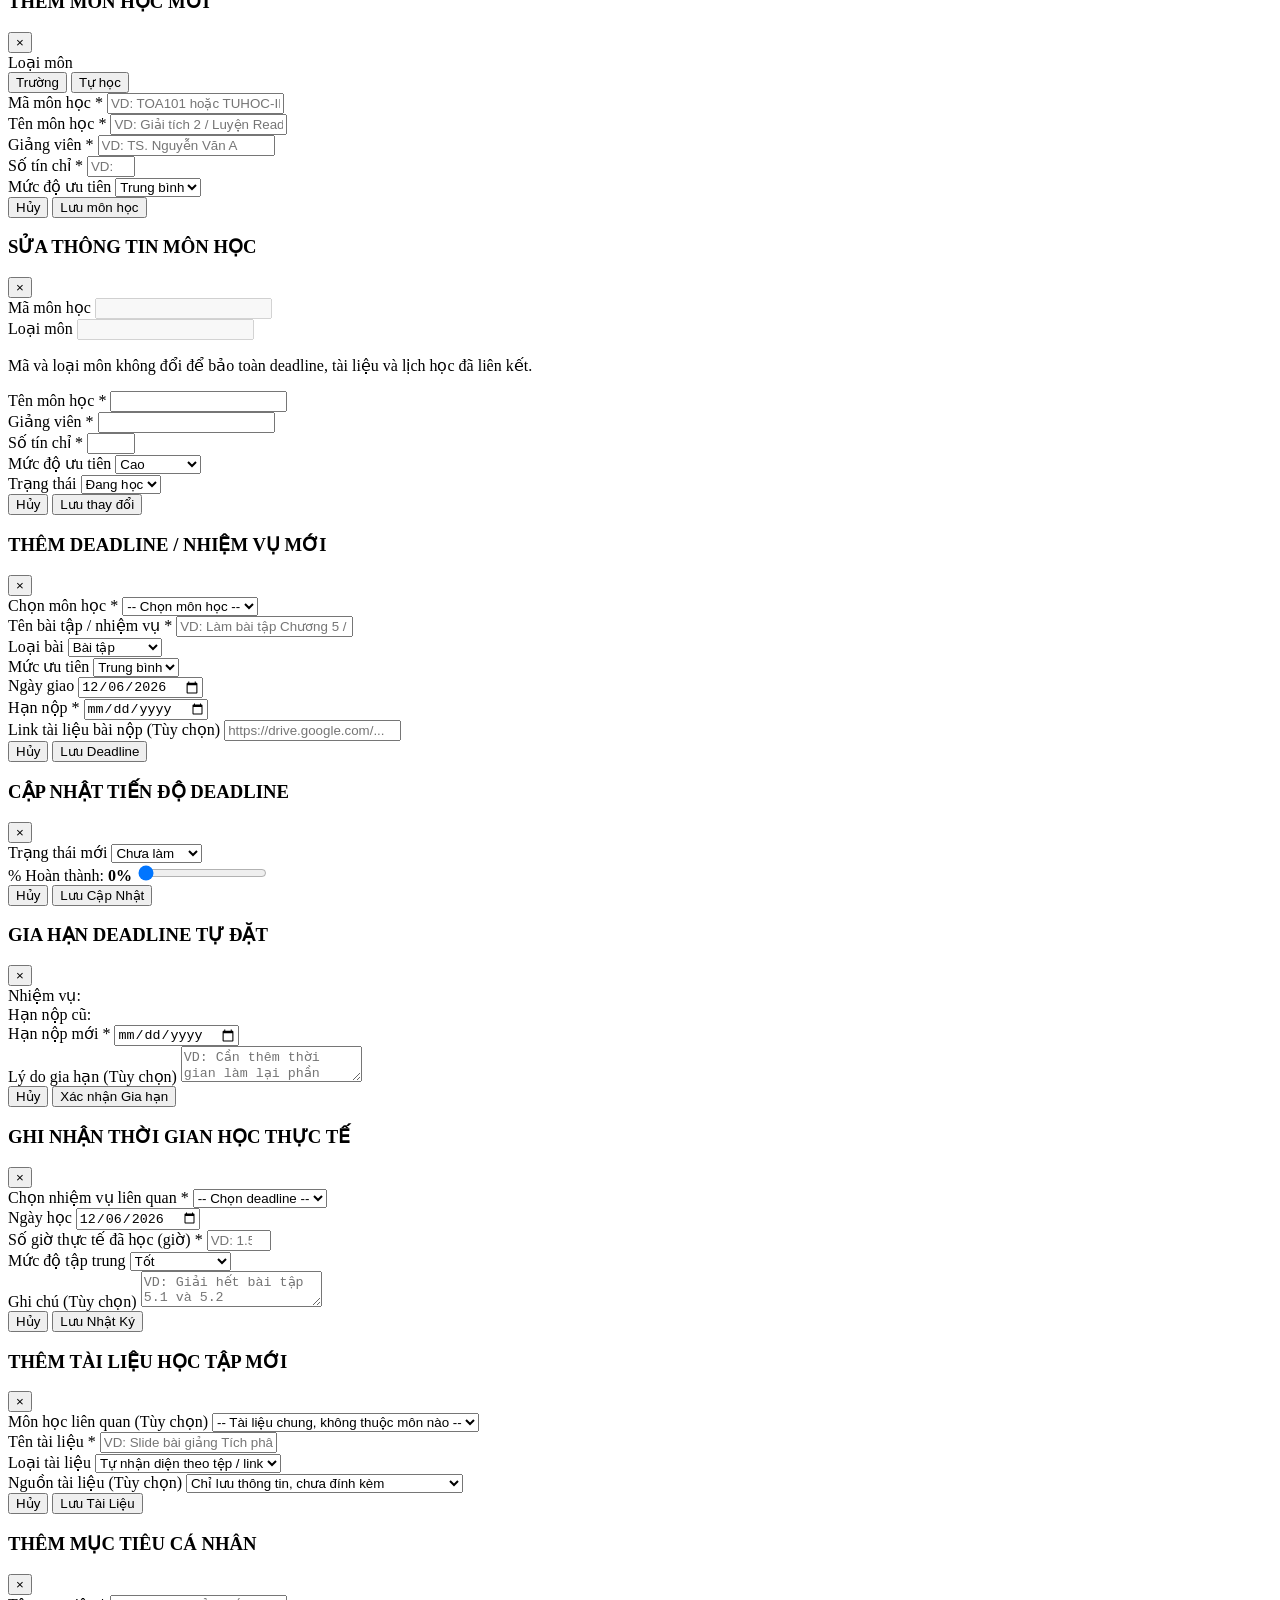
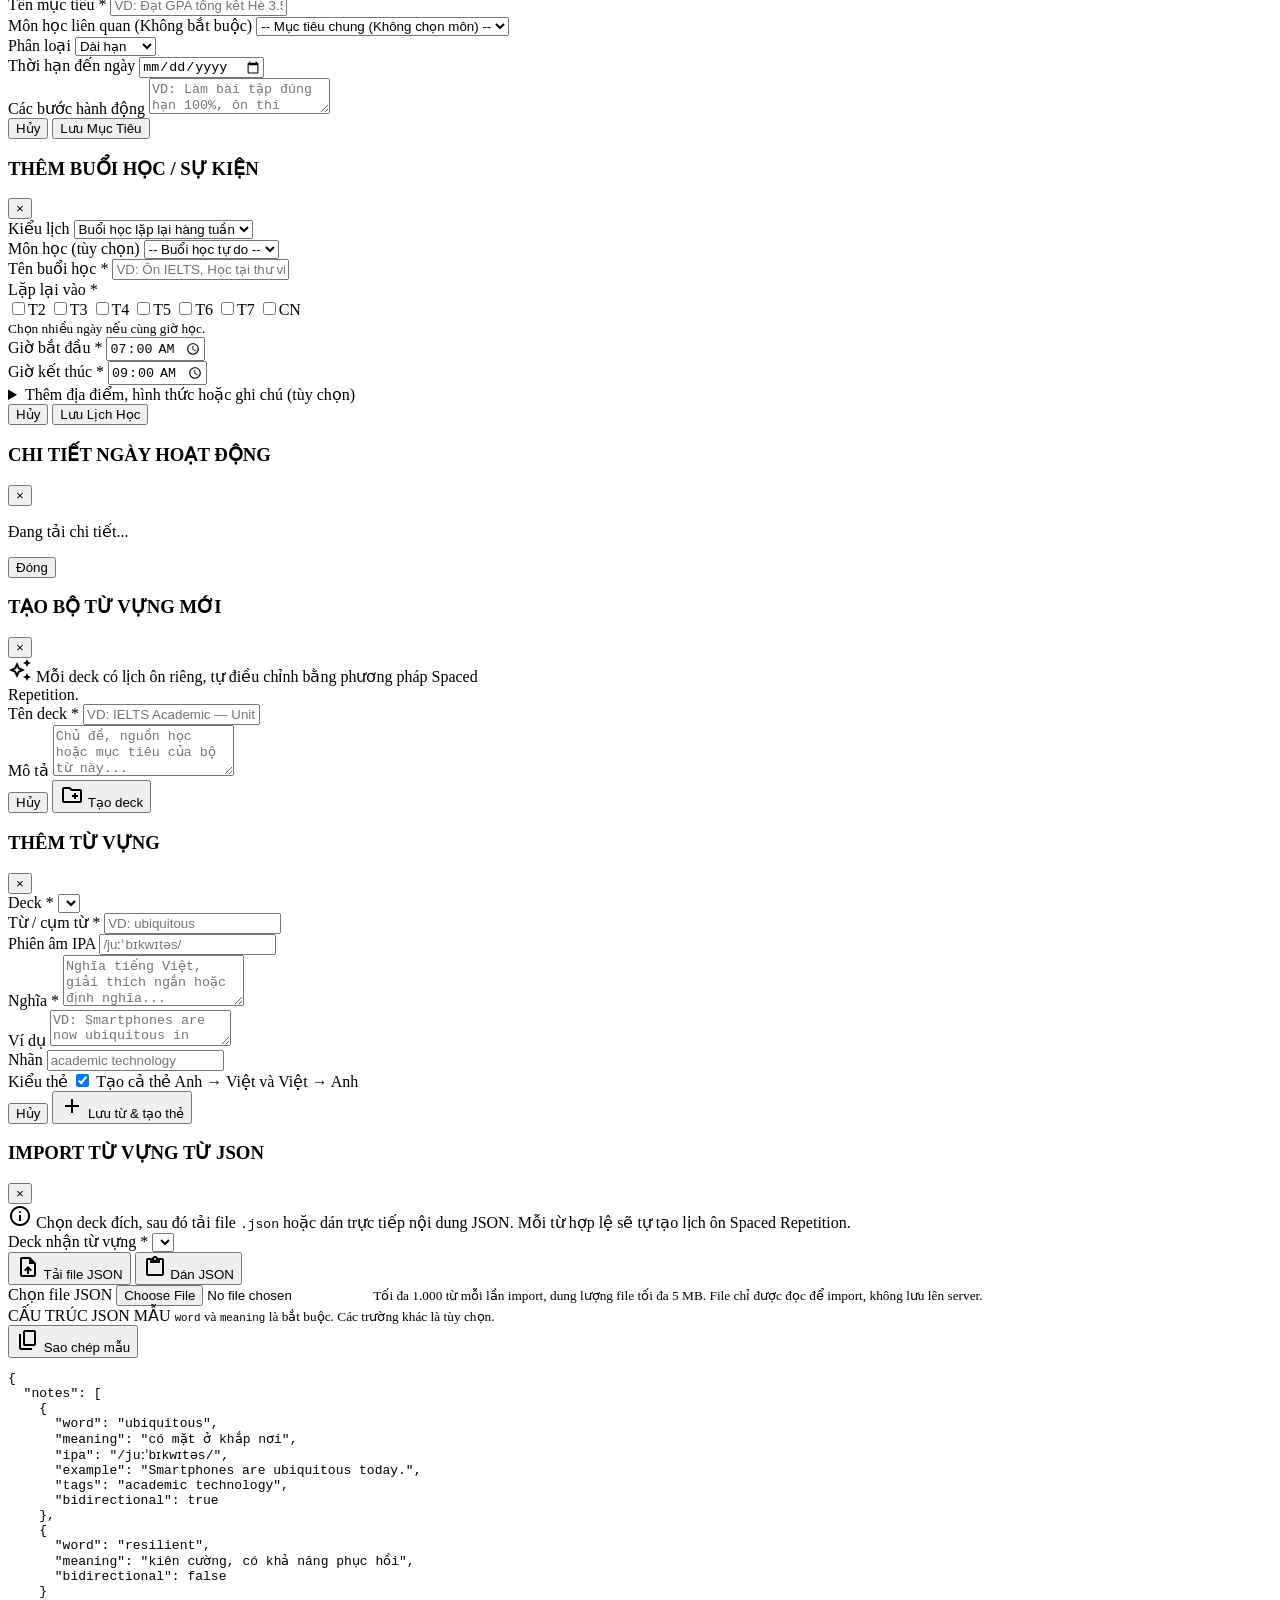
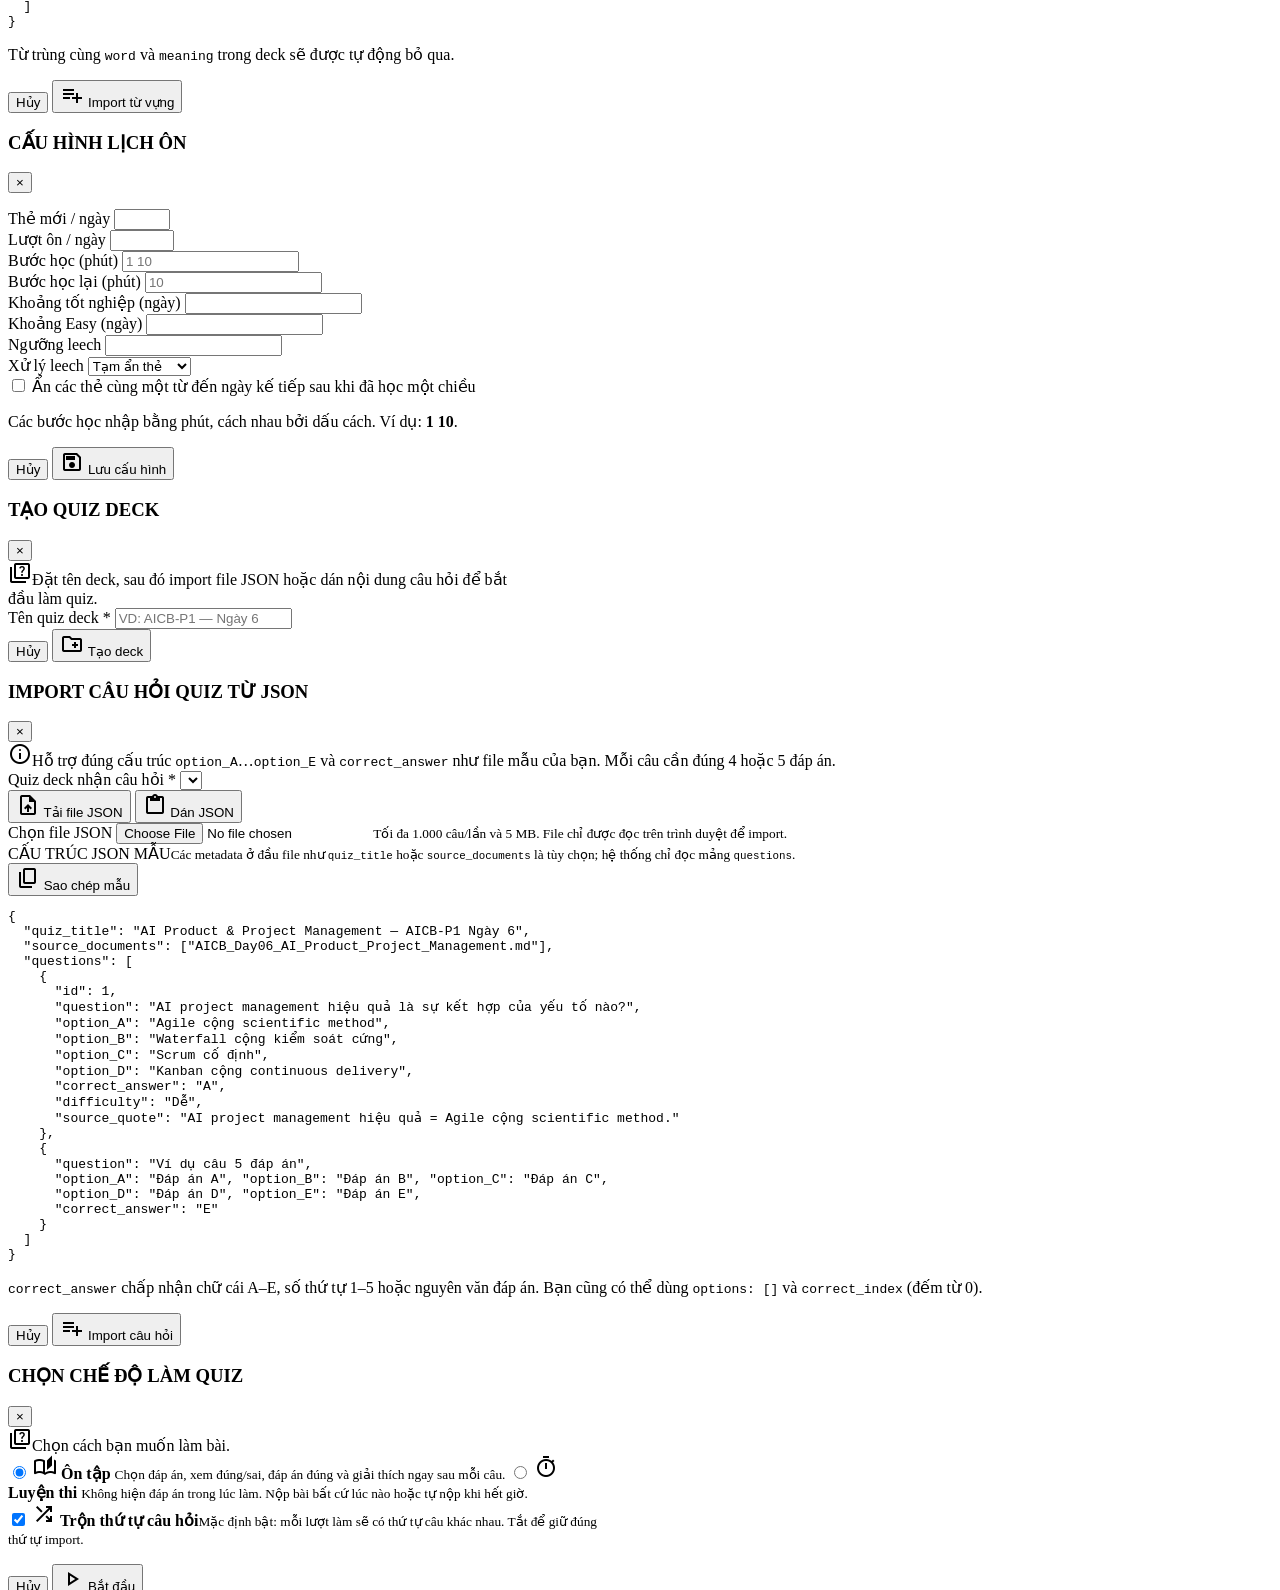
==== commit ae6822f9: "fix: correct mobile vocabulary analytics menu" ====
--- a/frontend/templates/index.html
+++ b/frontend/templates/index.html
@@ -781,12 +781,12 @@
           <span>Môn học</span>
         </button>
         <button type="button" onclick="mobileSwitchTab('tab-vocab-analytics')">
+          <span class="material-symbols-outlined">insights</span>
+          <span>Phân tích từ vựng</span>
+        </button>
         <button type="button" onclick="mobileSwitchTab('tab-quiz')">
           <span class="material-symbols-outlined">quiz</span>
           <span>Quiz test</span>
-        </button>
-          <span class="material-symbols-outlined">insights</span>
-          <span>Phân tích từ vựng</span>
         </button>
         <button type="button" onclick="mobileSwitchTab('tab-muctieu')">
           <span class="material-symbols-outlined">flag</span>
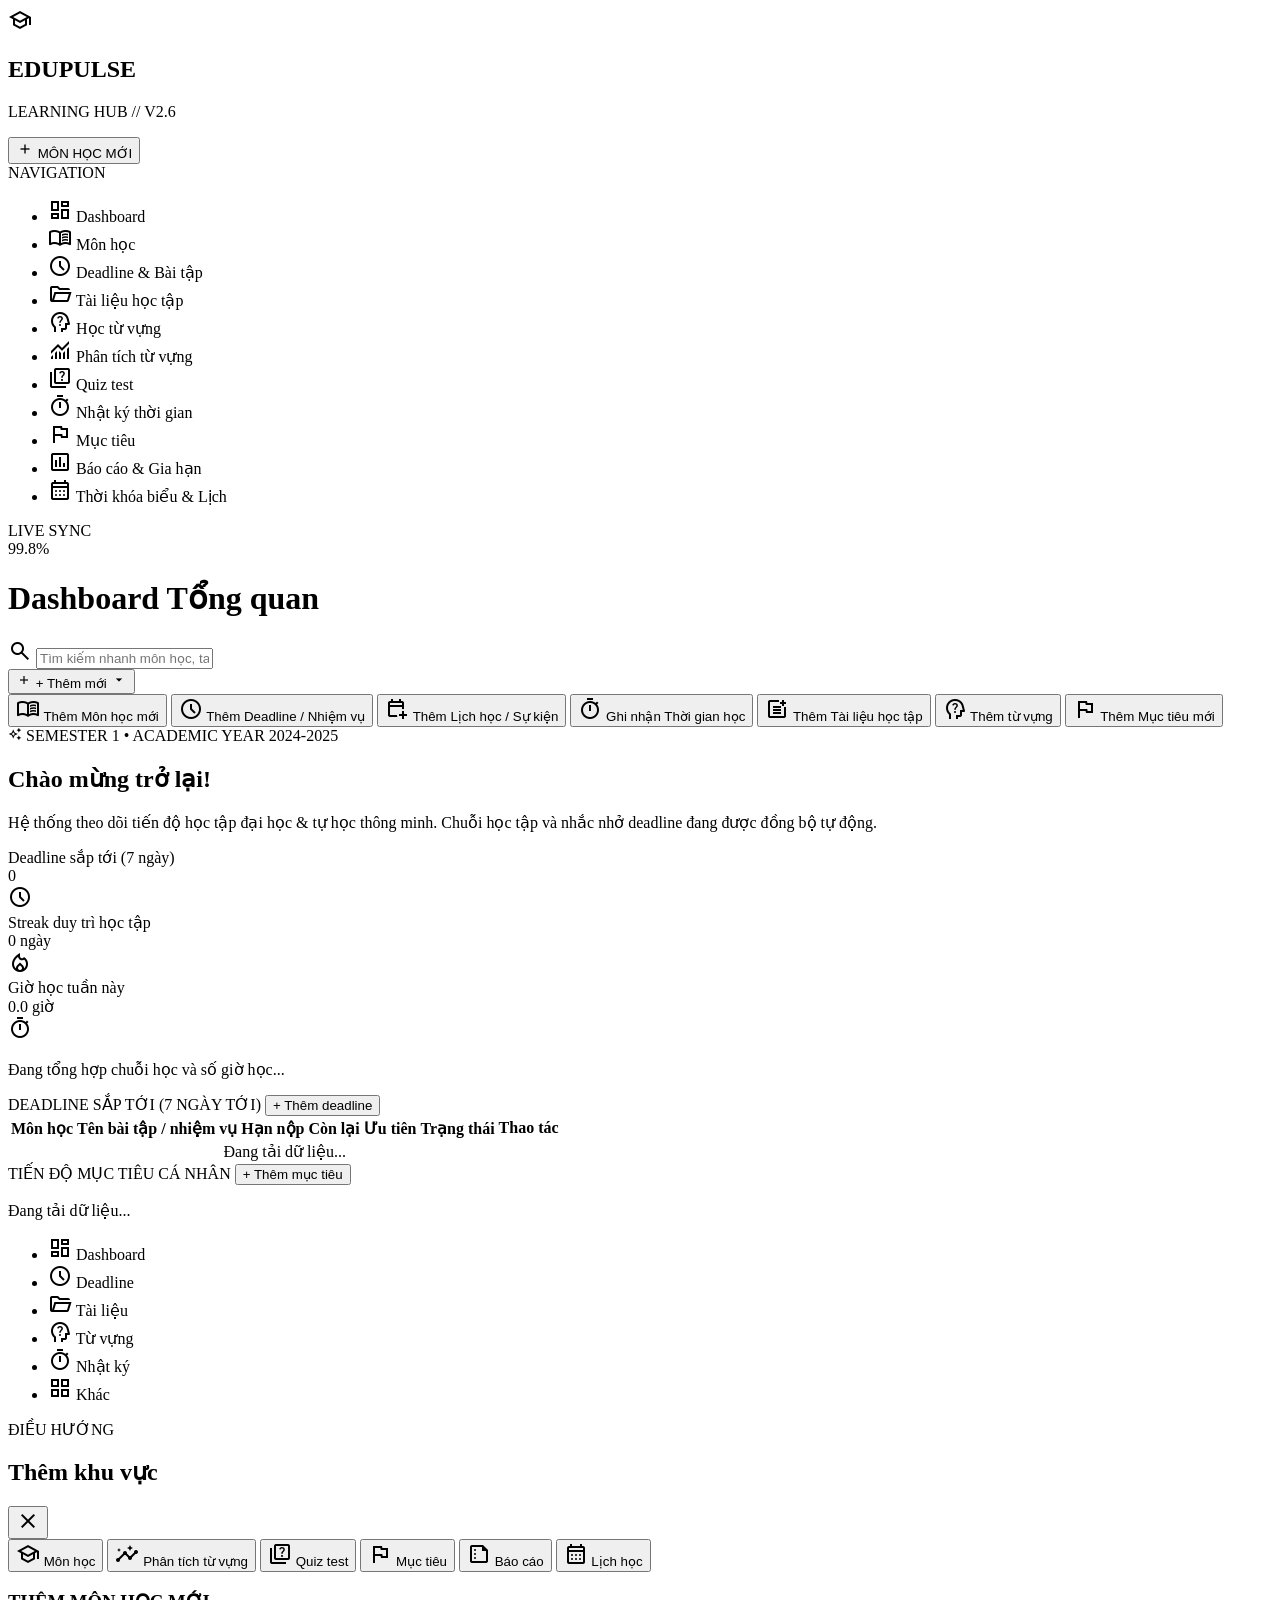
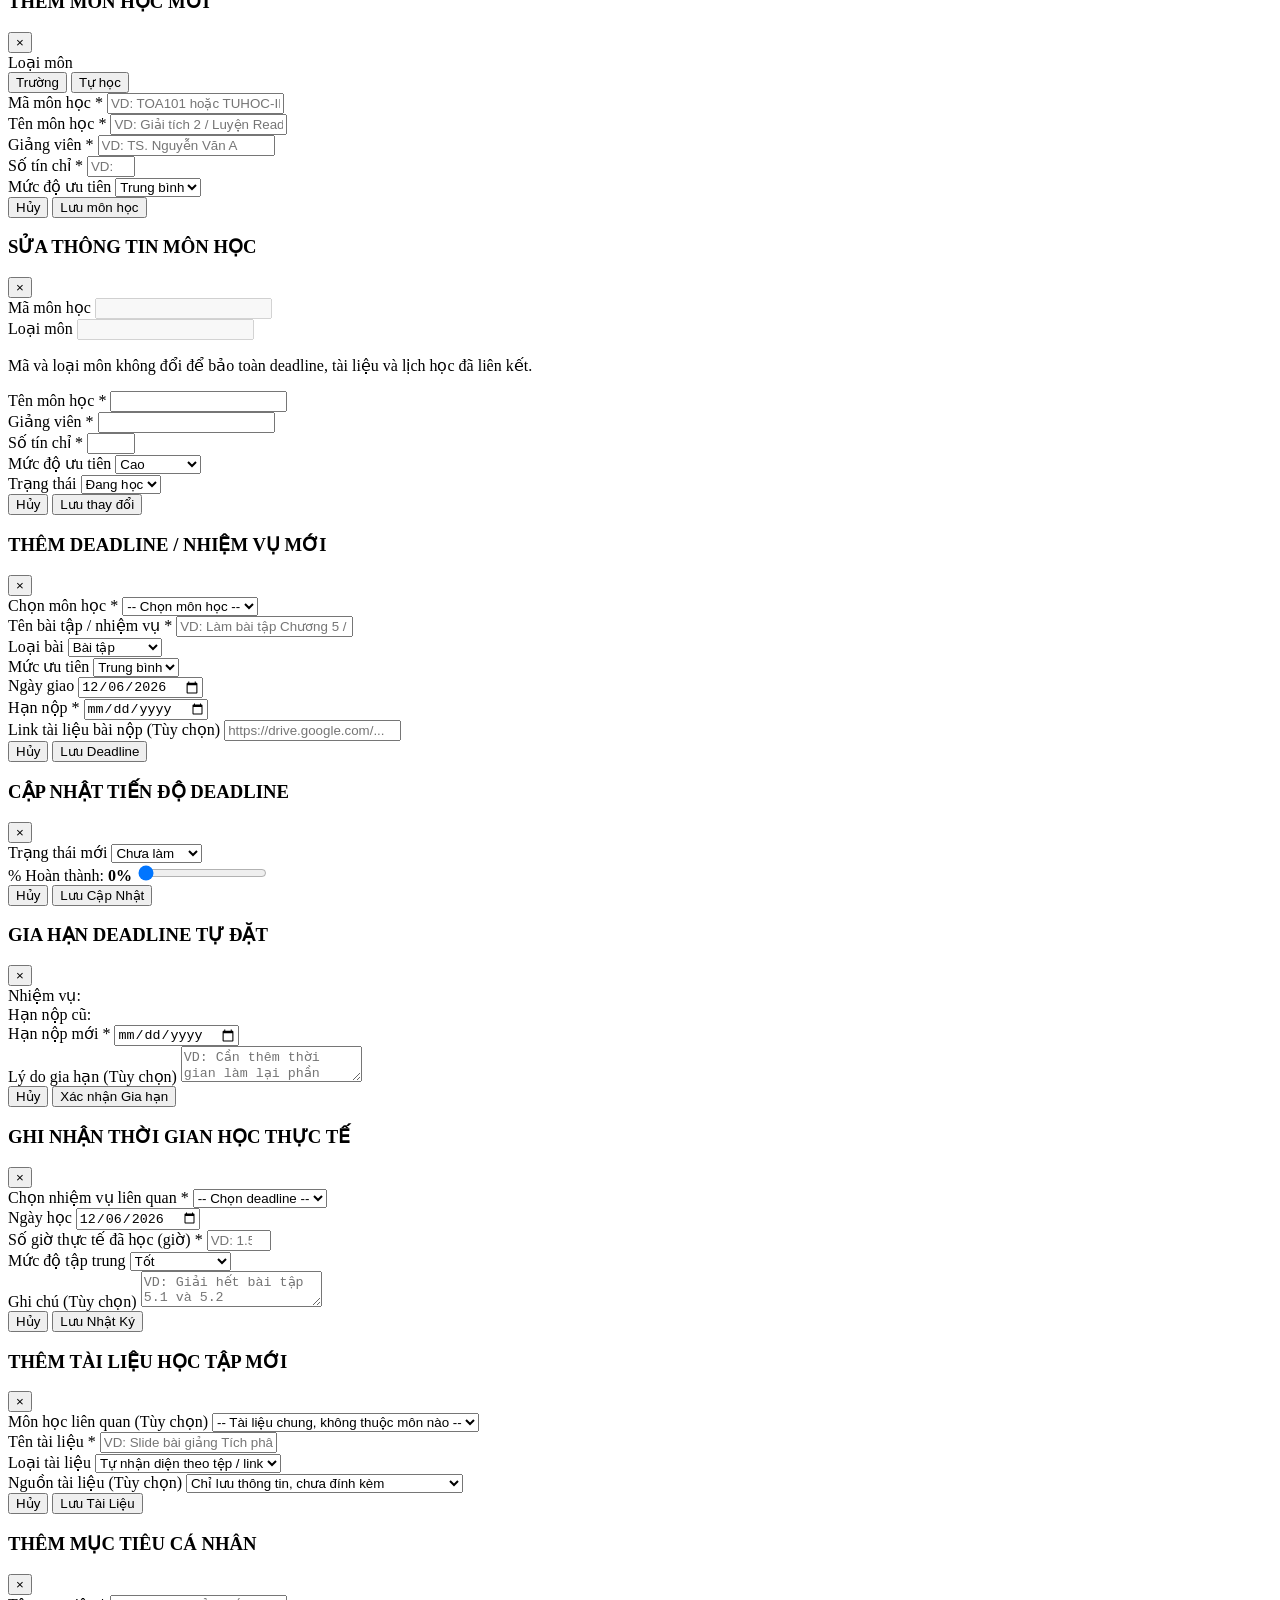
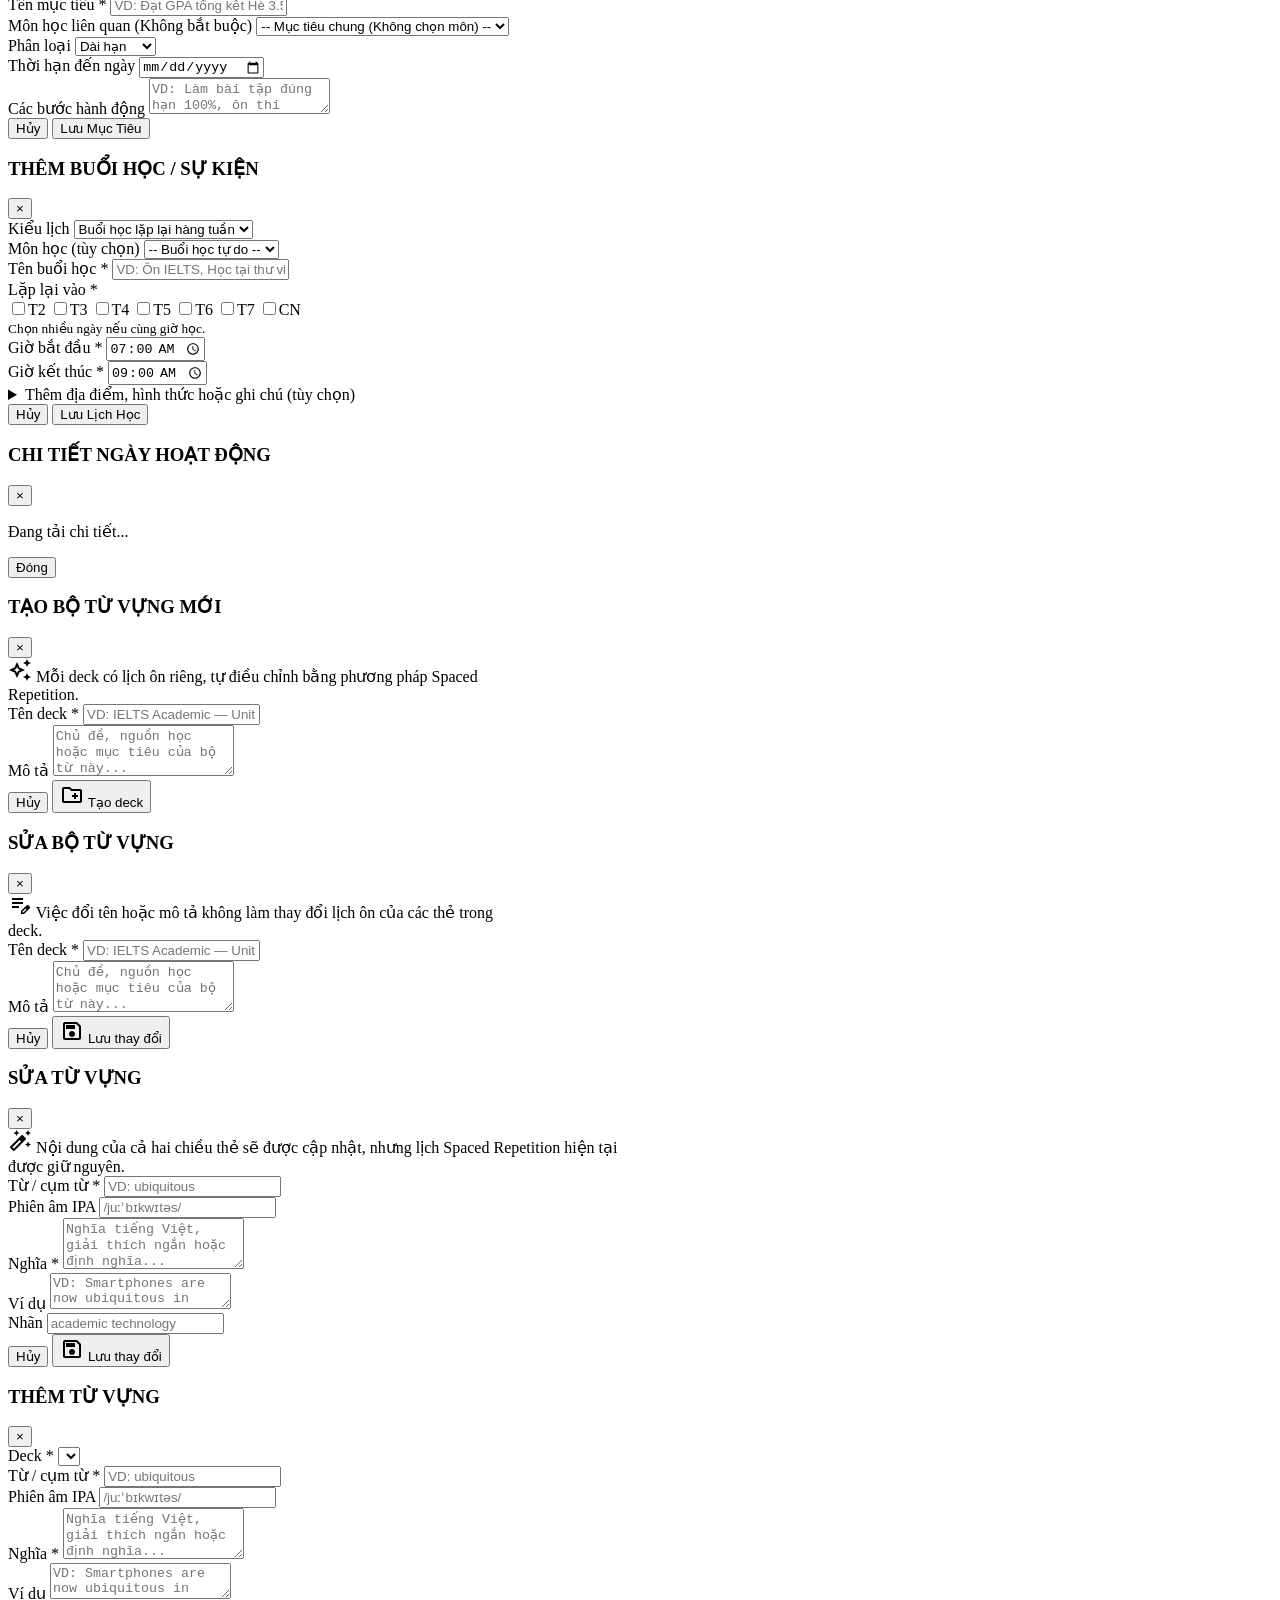
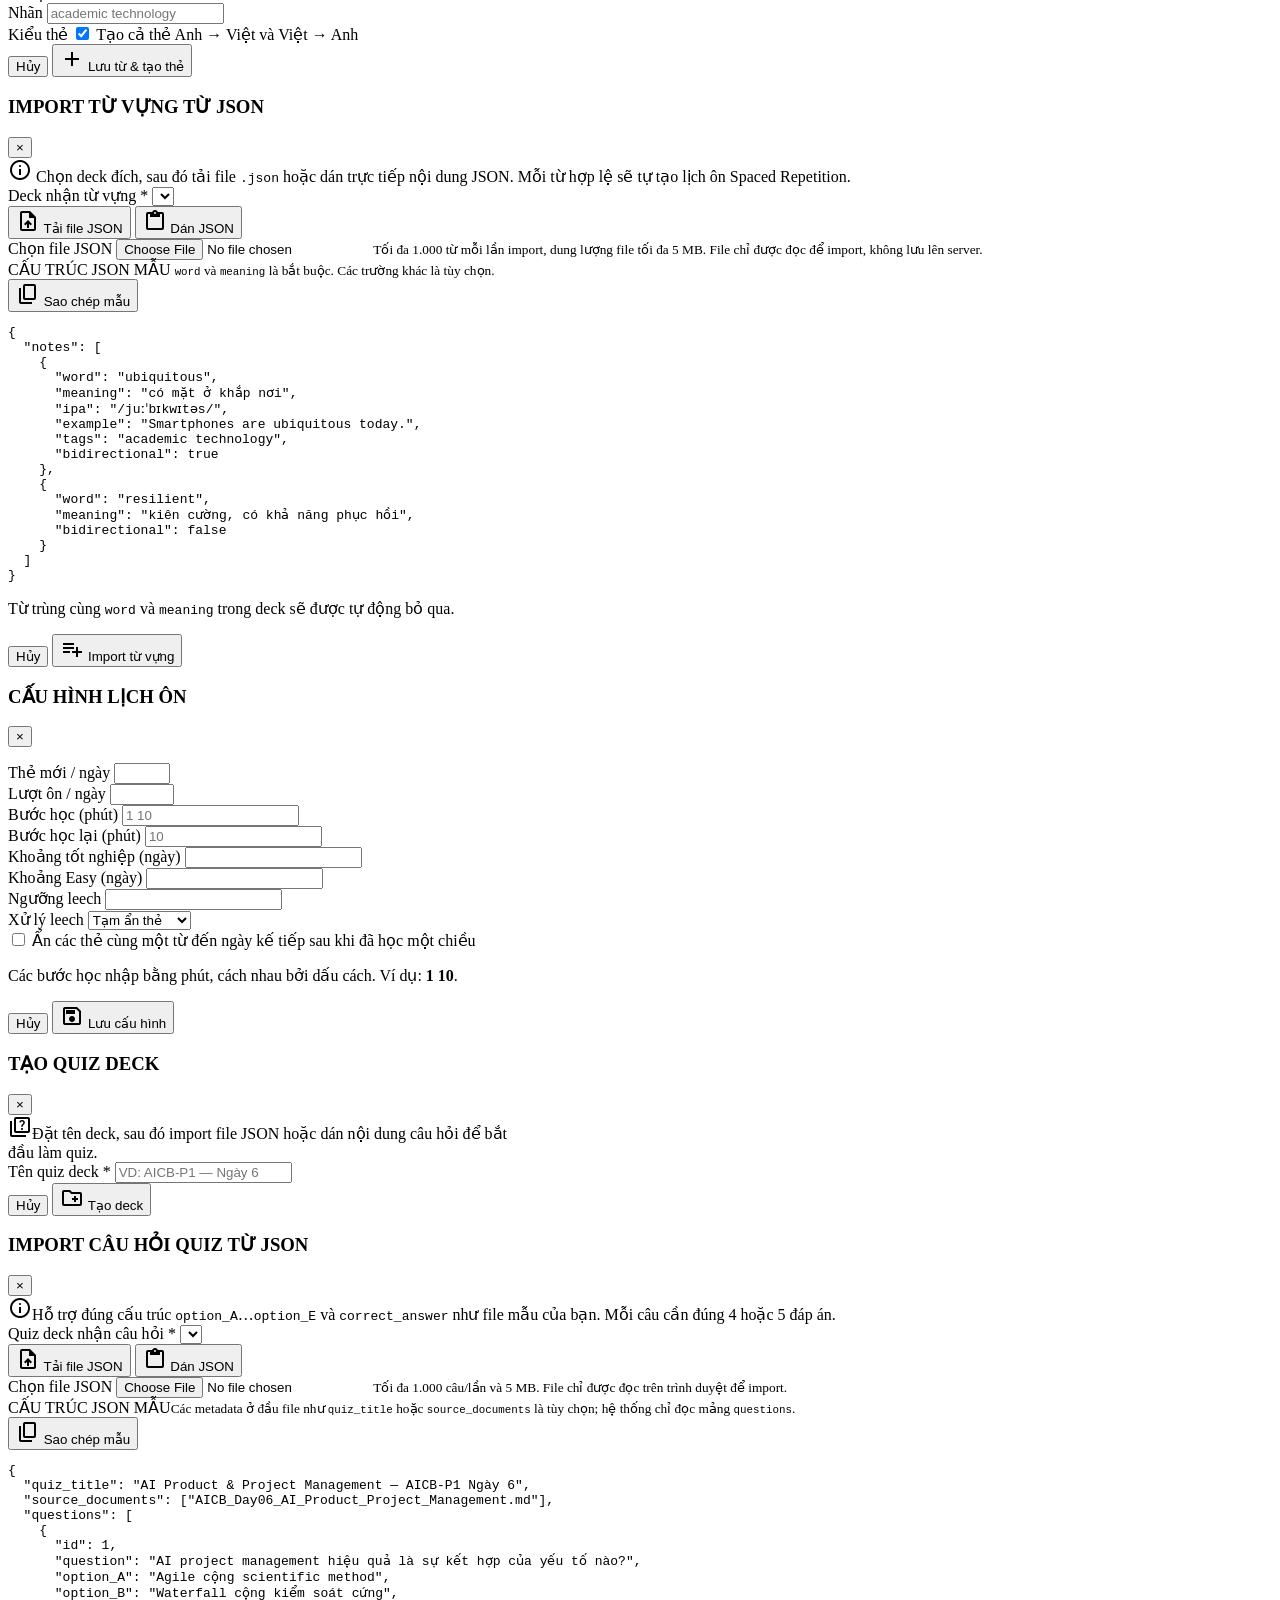
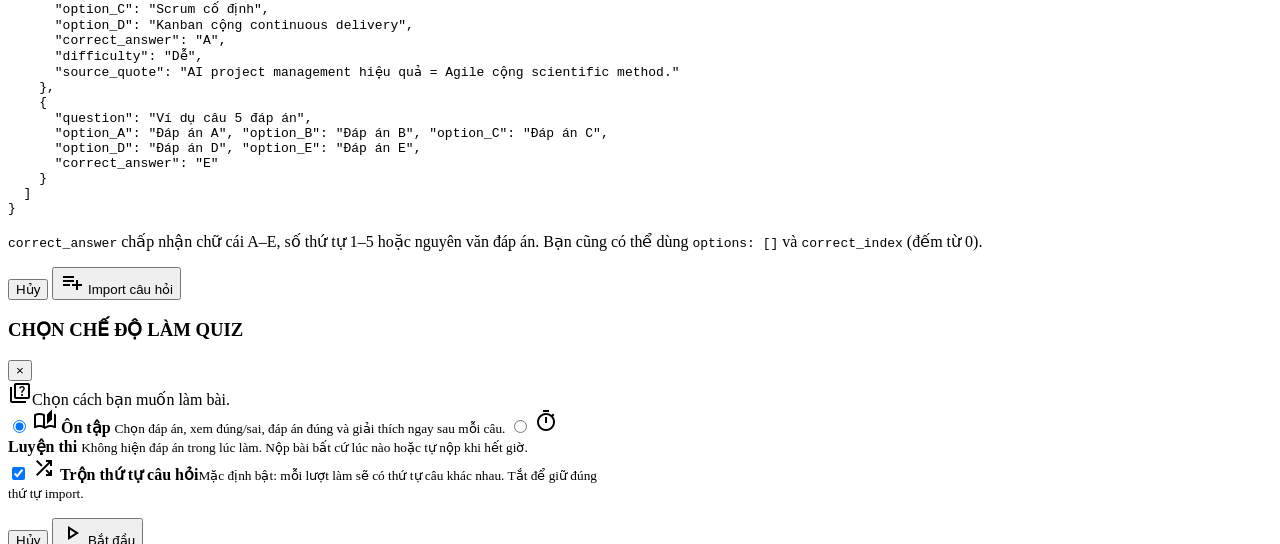
==== commit c21eb58a: "fix" ====
--- a/frontend/templates/index.html
+++ b/frontend/templates/index.html
@@ -355,21 +355,20 @@
               <span class="table-search-count" id="materialSearchCount" aria-live="polite"></span>
             </div>
             <div class="table-responsive">
-              <table class="data-table">
+              <table class="data-table material-table">
                 <thead>
                   <tr>
-                    <th>Mã TL</th>
+                    <th class="material-id-column">Mã TL</th>
                     <th>Môn học</th>
                     <th>Tên tài liệu</th>
                     <th>Loại</th>
                     <th>Tệp / Link</th>
                     <th>Ngày thêm</th>
-                    <th>Gợi ý ôn tập</th>
                     <th>Thao tác</th>
                   </tr>
                 </thead>
                 <tbody id="tblTaiLieu">
-                  <tr><td colspan="8" style="text-align:center; color:var(--text-muted);">Đang tải dữ liệu...</td></tr>
+                  <tr><td colspan="7" style="text-align:center; color:var(--text-muted);">Đang tải dữ liệu...</td></tr>
                 </tbody>
               </table>
             </div>
@@ -437,6 +436,23 @@
             </section>
           </div>
 
+          <section id="vocabGamePanel" class="vocab-game-panel" style="display:none;" aria-live="polite">
+            <div class="vocab-game-topbar">
+              <div>
+                <p class="vocab-game-eyebrow">HÀNH TRÌNH ÔN TẬP · SRS</p>
+                <h2 id="vocabGameDeckName">Deck từ vựng</h2>
+              </div>
+              <div class="vocab-game-metrics" aria-label="Tiến độ trò chơi">
+                <span><i class="material-symbols-outlined">bolt</i> <b id="vocabGamePoints">0</b> điểm</span>
+                <span><i class="material-symbols-outlined">local_fire_department</i> <b id="vocabGameStreak">0</b> streak</span>
+                <button class="btn-sm" onclick="endVocabGame(true)"><span class="material-symbols-outlined">close</span> Lưu &amp; kết thúc</button>
+              </div>
+            </div>
+            <div id="vocabGameStageRail" class="vocab-game-stage-rail" aria-label="Năm chặng ôn tập"></div>
+            <div id="vocabGameArea" class="vocab-game-area"></div>
+          </section>
+
+
           <section id="vocabDetailPanel" class="card-box vocab-detail-panel" style="display:none;">
             <div class="section-title vocab-detail-heading">
               <span id="vocabDetailTitle">THẺ TRONG DECK</span>
@@ -444,8 +460,14 @@
                 <button class="btn-sm" onclick="showVocabStats()">
                   <span class="material-symbols-outlined">insights</span> Thống kê
                 </button>
+                <button class="btn-sm" onclick="openEditVocabDeck()">
+                  <span class="material-symbols-outlined">edit</span> Sửa deck
+                </button>
                 <button class="btn-sm" onclick="openVocabConfig()">
                   <span class="material-symbols-outlined">tune</span> Cấu hình
+                </button>
+                <button class="btn-sm vocab-danger" onclick="deleteVocabDeck()">
+                  <span class="material-symbols-outlined">delete_forever</span> Xóa deck
                 </button>
               </div>
             </div>
@@ -1394,6 +1416,77 @@
     </div>
   </div>
 
+  <!-- 11. MODAL: SỬA DECK TỪ VỰNG -->
+  <div class="modal-overlay" id="modalEditVocabDeck">
+    <div class="modal-card" style="max-width:520px;">
+      <div class="modal-header">
+        <h3>SỬA BỘ TỪ VỰNG</h3>
+        <button class="modal-close" onclick="closeModal('modalEditVocabDeck')">&times;</button>
+      </div>
+      <div class="modal-body">
+        <div class="vocab-modal-note">
+          <span class="material-symbols-outlined">edit_note</span>
+          Việc đổi tên hoặc mô tả không làm thay đổi lịch ôn của các thẻ trong deck.
+        </div>
+        <div class="form-group">
+          <label>Tên deck *</label>
+          <input type="text" id="editVocabDeckName" class="form-control" maxlength="100" placeholder="VD: IELTS Academic — Unit 01">
+        </div>
+        <div class="form-group">
+          <label>Mô tả</label>
+          <textarea id="editVocabDeckDescription" class="form-control" rows="3" maxlength="500" placeholder="Chủ đề, nguồn học hoặc mục tiêu của bộ từ này..."></textarea>
+        </div>
+      </div>
+      <div class="modal-footer">
+        <button class="btn-secondary" onclick="closeModal('modalEditVocabDeck')">Hủy</button>
+        <button class="btn-primary" onclick="saveEditedVocabDeck()"><span class="material-symbols-outlined">save</span> Lưu thay đổi</button>
+      </div>
+    </div>
+  </div>
+
+  <!-- 12. MODAL: SỬA TỪ VỰNG -->
+  <div class="modal-overlay" id="modalEditVocabNote">
+    <div class="modal-card" style="max-width:620px;">
+      <div class="modal-header">
+        <h3>SỬA TỪ VỰNG</h3>
+        <button class="modal-close" onclick="closeModal('modalEditVocabNote')">&times;</button>
+      </div>
+      <div class="modal-body">
+        <input type="hidden" id="editVocabNoteId">
+        <div class="vocab-modal-note">
+          <span class="material-symbols-outlined">auto_fix_high</span>
+          Nội dung của cả hai chiều thẻ sẽ được cập nhật, nhưng lịch Spaced Repetition hiện tại được giữ nguyên.
+        </div>
+        <div class="form-row">
+          <div class="form-group">
+            <label>Từ / cụm từ *</label>
+            <input type="text" id="editVocabWord" class="form-control" maxlength="300" placeholder="VD: ubiquitous">
+          </div>
+          <div class="form-group">
+            <label>Phiên âm IPA</label>
+            <input type="text" id="editVocabIpa" class="form-control" maxlength="300" placeholder="/juːˈbɪkwɪtəs/">
+          </div>
+        </div>
+        <div class="form-group">
+          <label>Nghĩa *</label>
+          <textarea id="editVocabMeaning" class="form-control" rows="3" maxlength="2000" placeholder="Nghĩa tiếng Việt, giải thích ngắn hoặc định nghĩa..."></textarea>
+        </div>
+        <div class="form-group">
+          <label>Ví dụ</label>
+          <textarea id="editVocabExample" class="form-control" rows="2" maxlength="2000" placeholder="VD: Smartphones are now ubiquitous in modern life."></textarea>
+        </div>
+        <div class="form-group">
+          <label>Nhãn</label>
+          <input type="text" id="editVocabTags" class="form-control" maxlength="500" placeholder="academic technology">
+        </div>
+      </div>
+      <div class="modal-footer">
+        <button class="btn-secondary" onclick="closeModal('modalEditVocabNote')">Hủy</button>
+        <button class="btn-primary" onclick="saveEditedVocabNote()"><span class="material-symbols-outlined">save</span> Lưu thay đổi</button>
+      </div>
+    </div>
+  </div>
+
   <!-- 11. MODAL: THÊM TỪ VỰNG -->
   <div class="modal-overlay" id="modalAddVocabNote">
     <div class="modal-card" style="max-width:620px;">
@@ -1723,6 +1816,7 @@
   <script src="/static/js/modules/lich_hoc.js"></script>
   <script src="/static/js/modules/notifications.js"></script>
   <script src="/static/js/modules/vocab.js"></script>
+  <script src="/static/js/modules/vocab_game.js"></script>
   <script src="/static/js/vocab_analytics.js"></script>
   <script src="/static/js/app.js"></script>
   <script src="/static/js/modules/quiz.js"></script>
